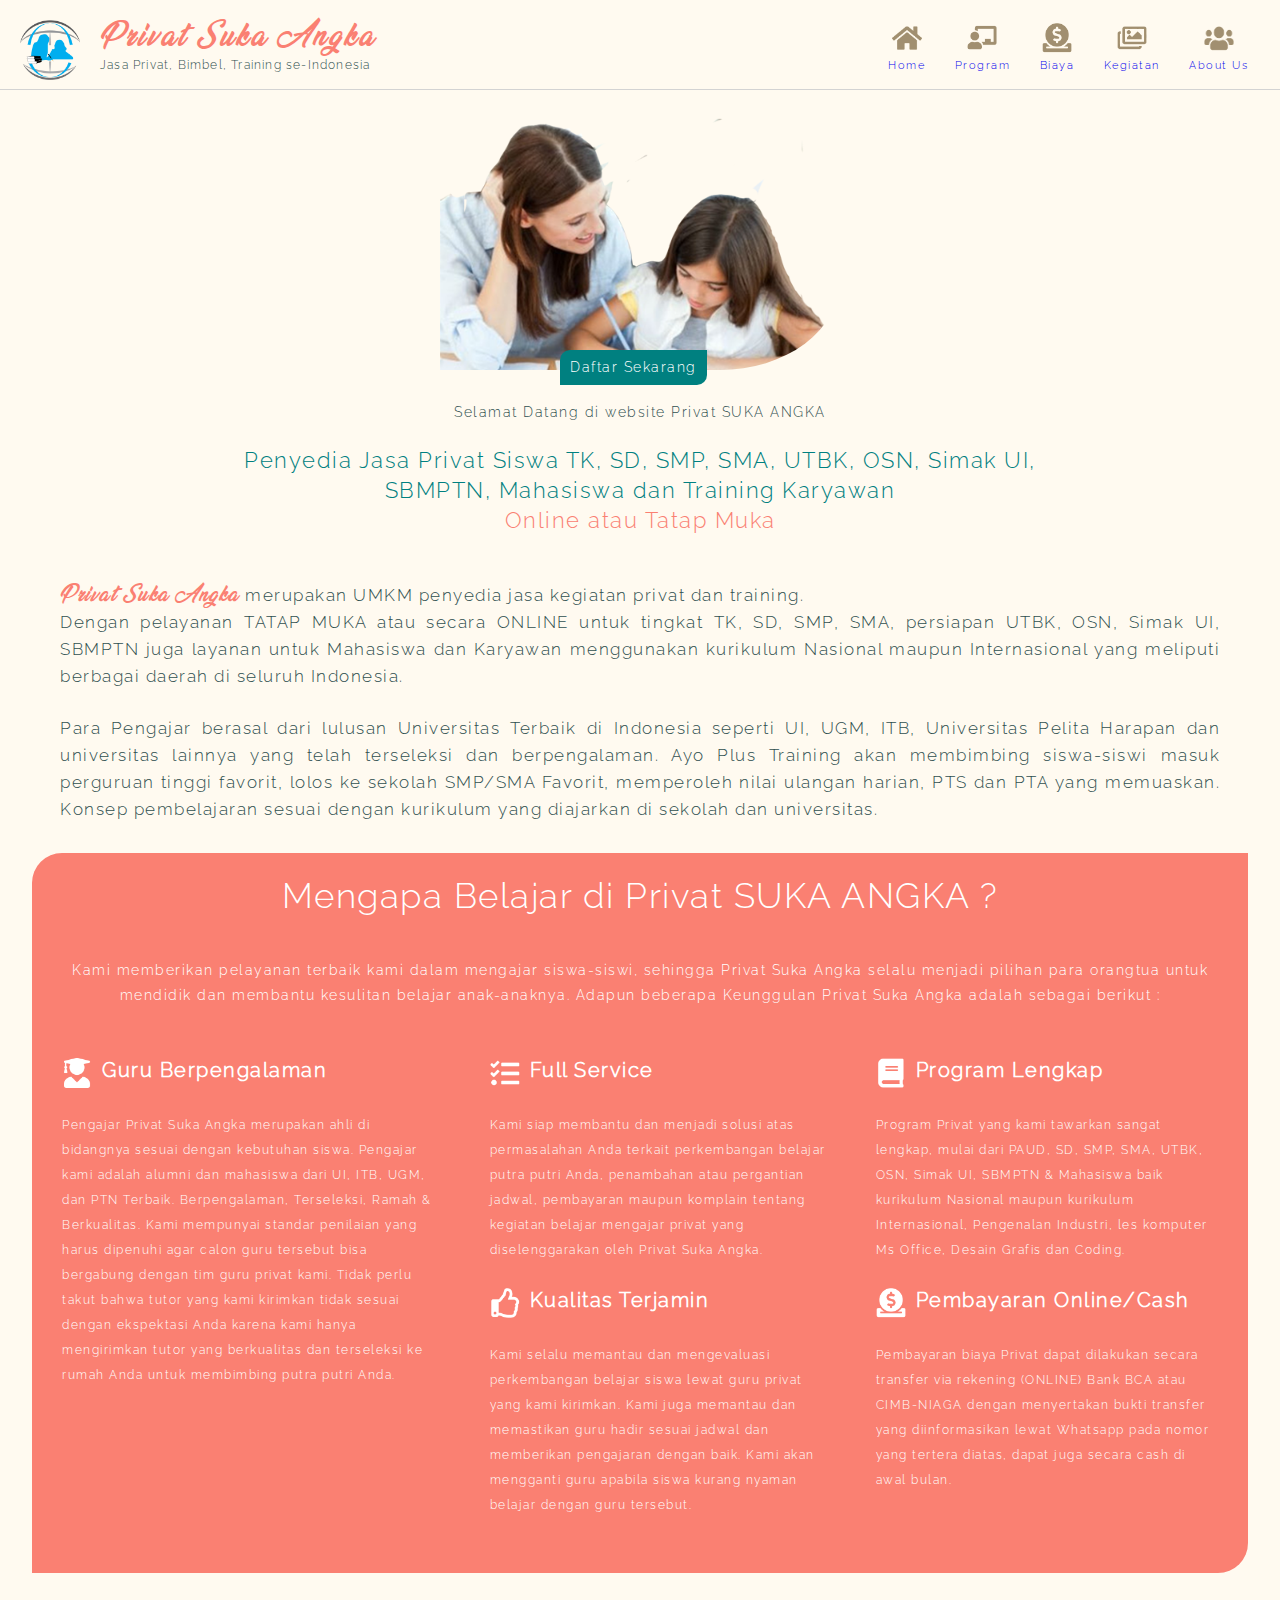
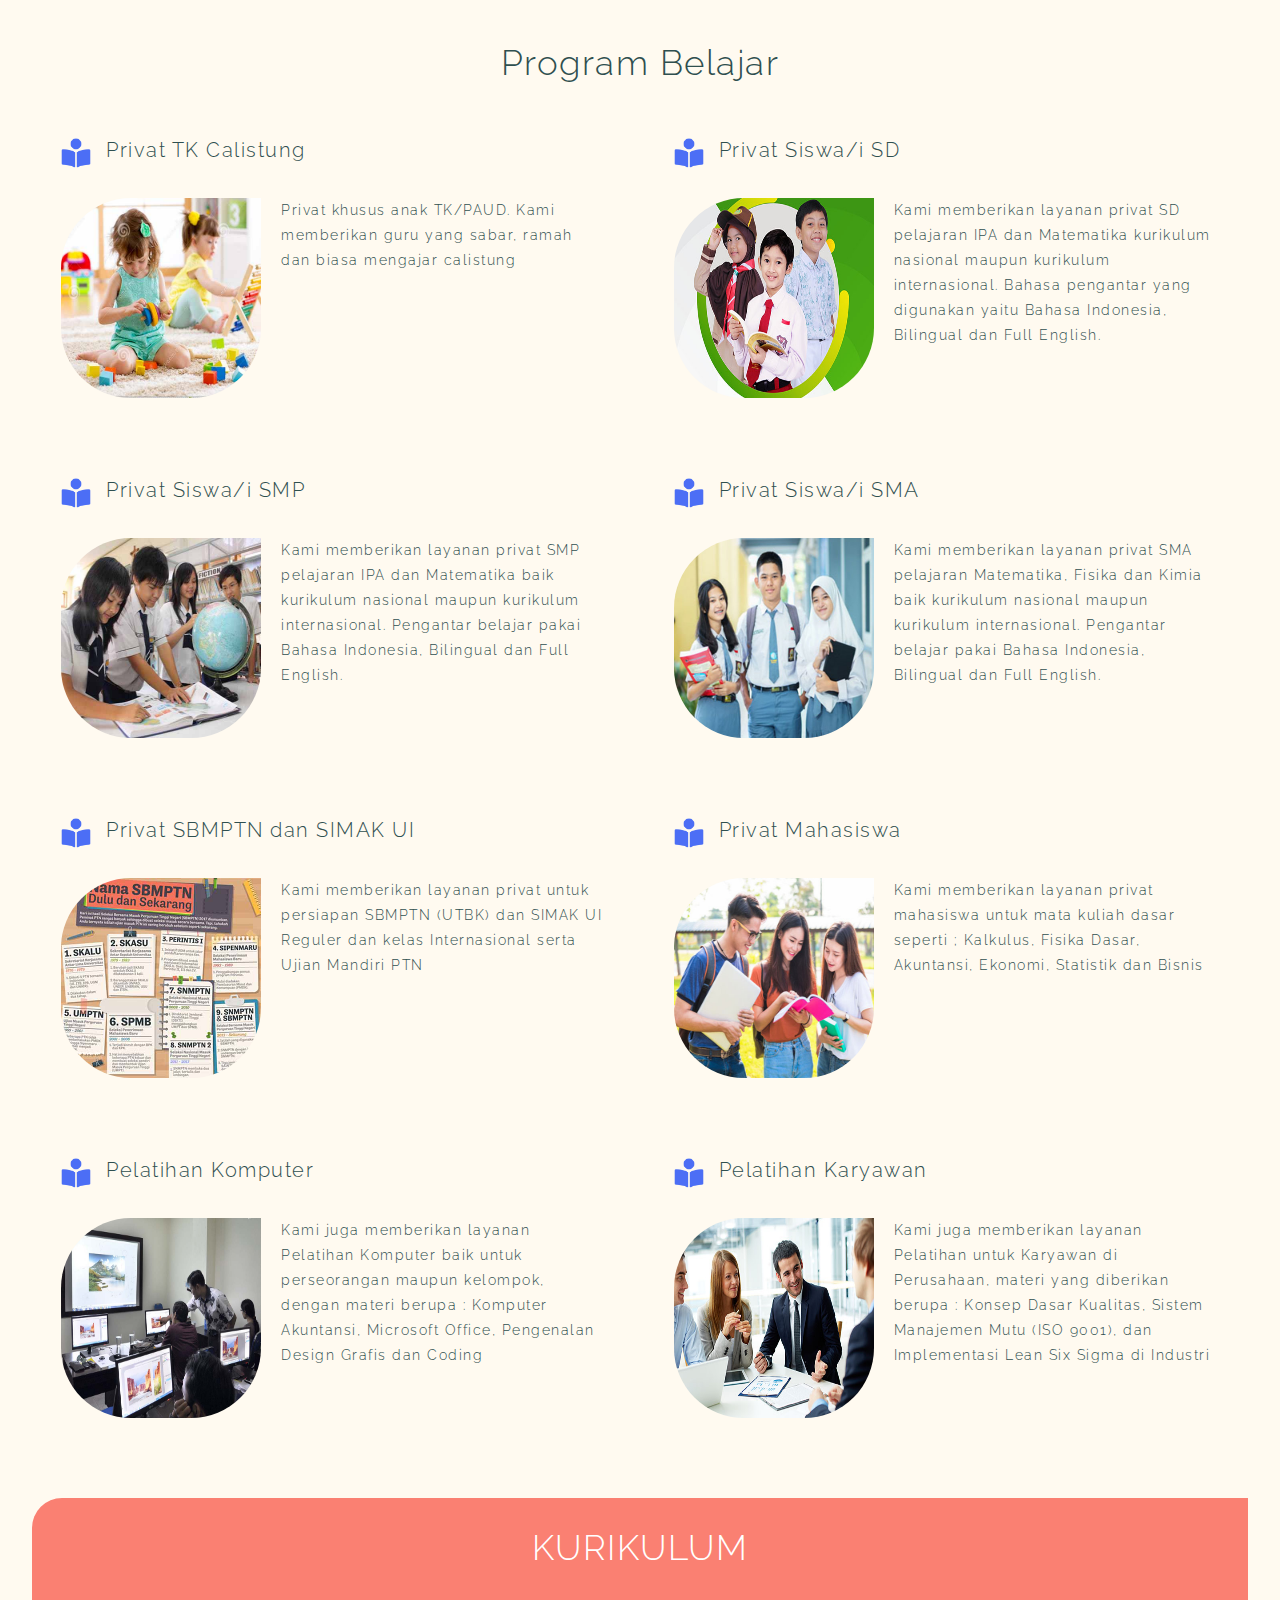
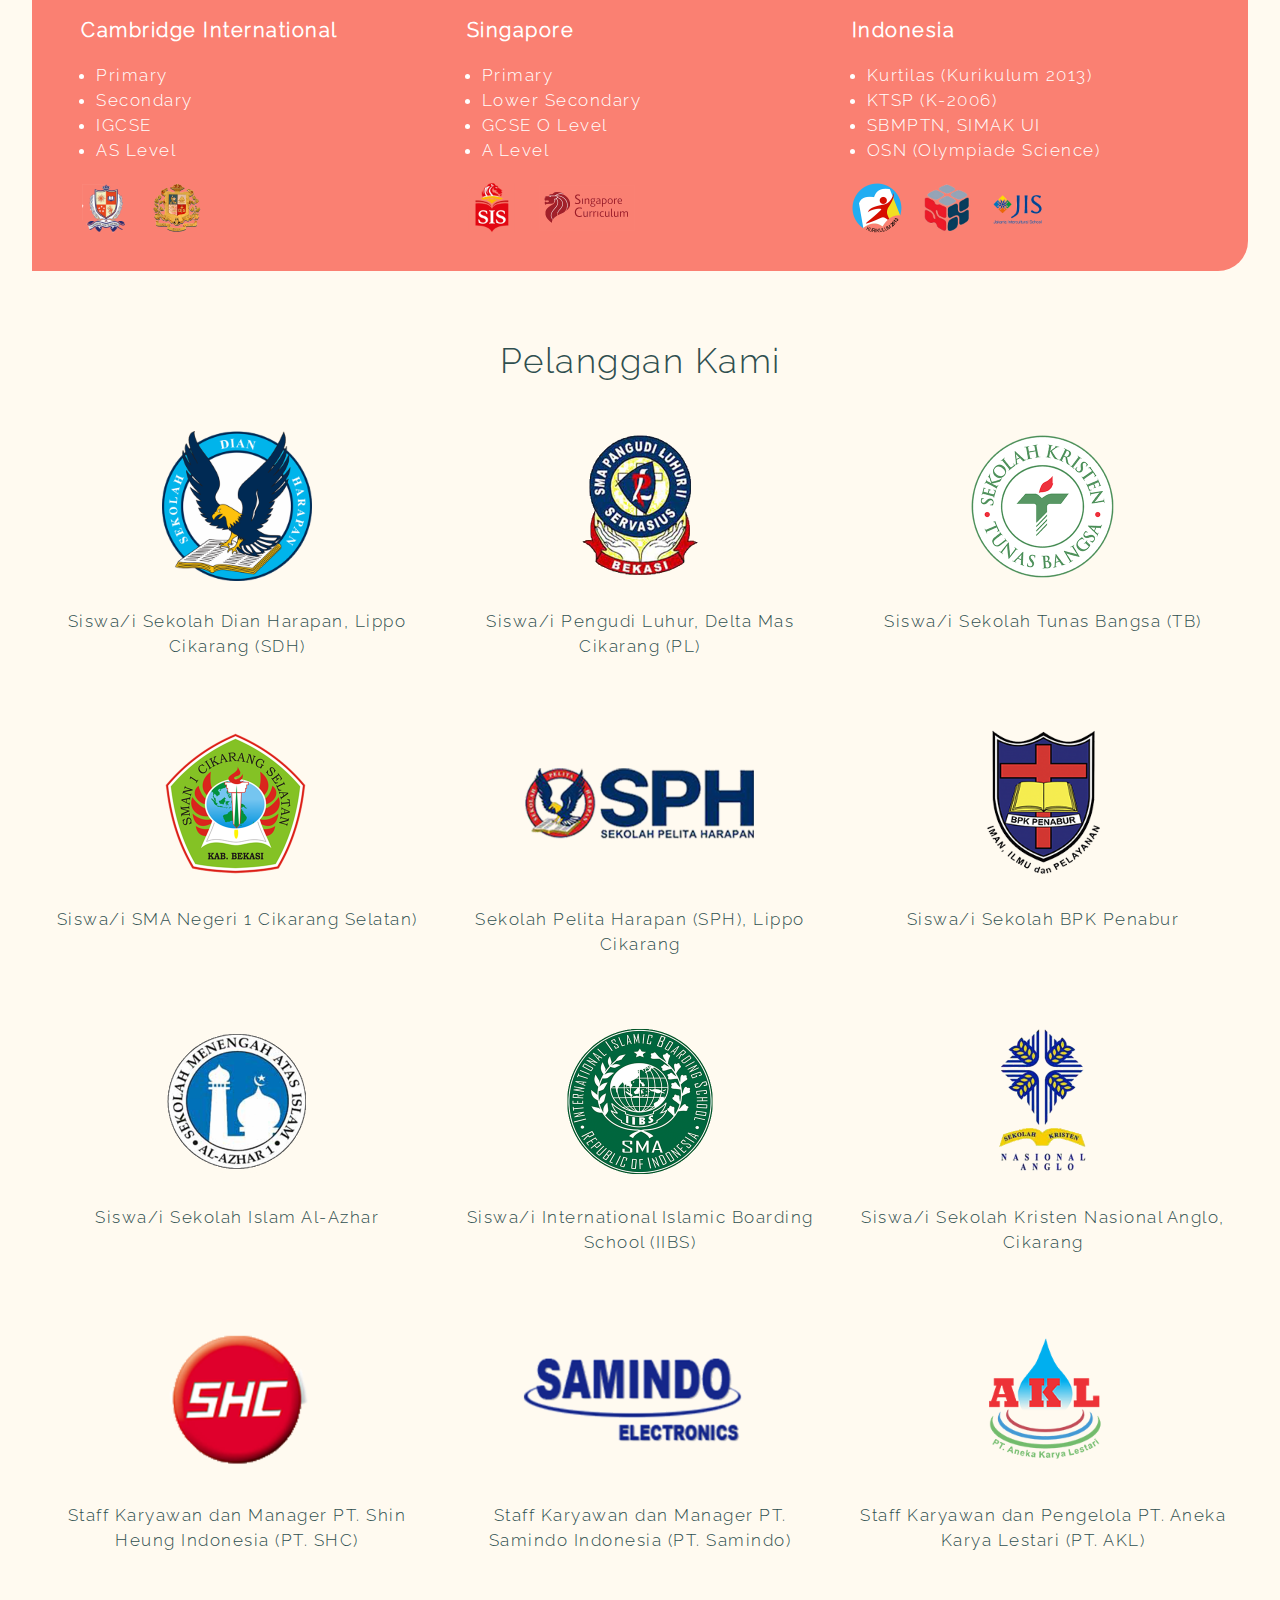
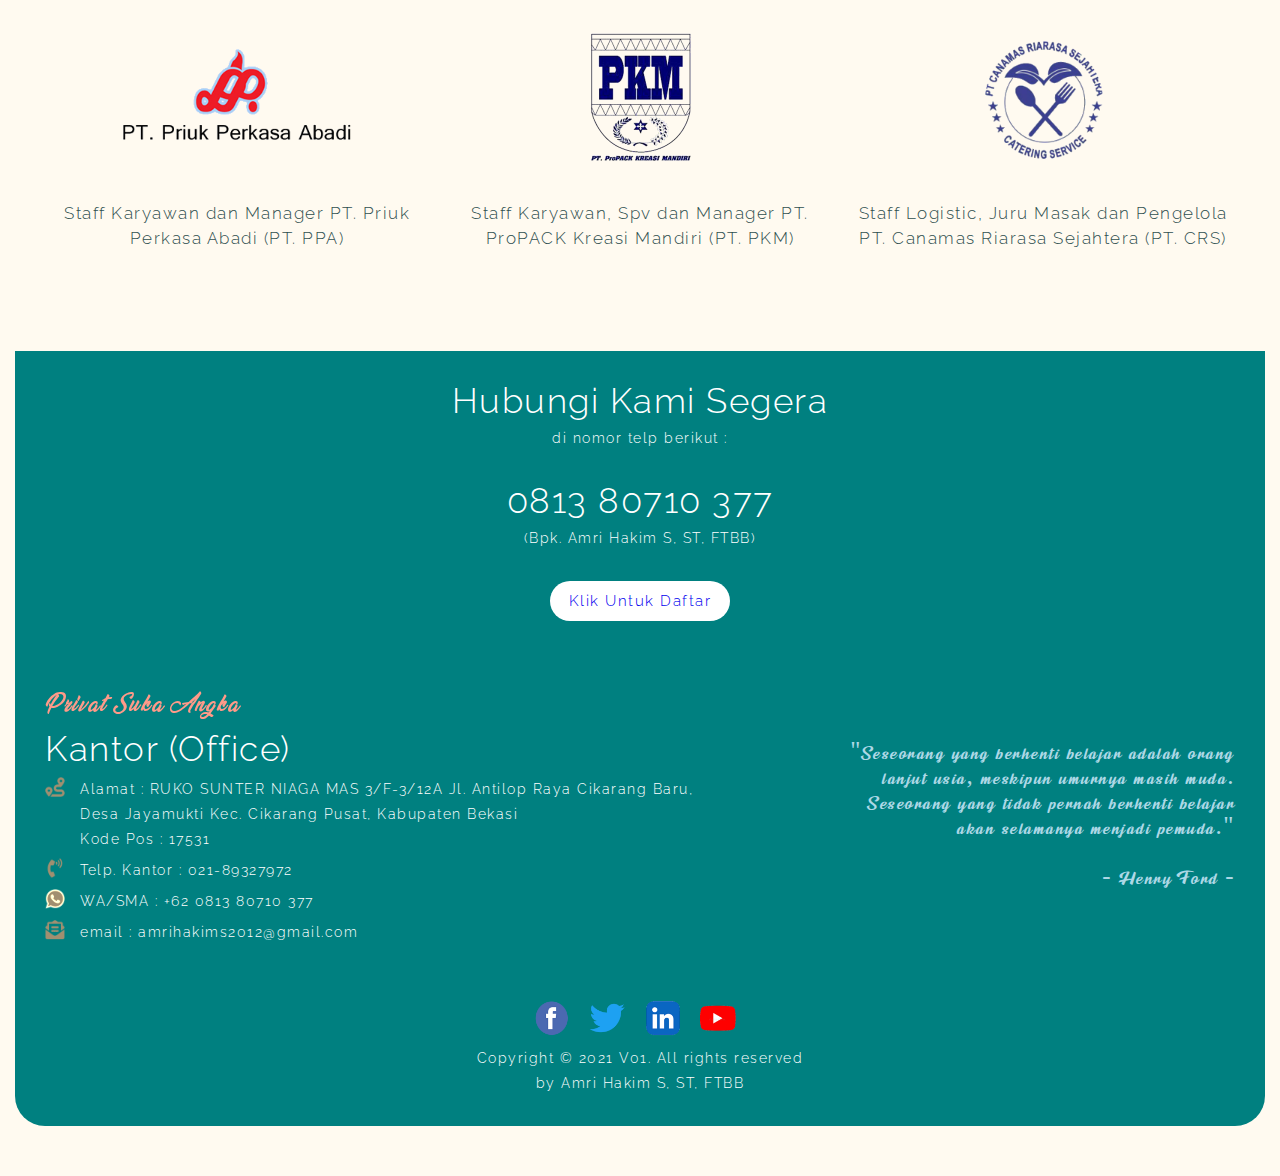
==== index.html @ 04f1df6a "Update index.html" ====
<!DOCTYPE html>
<html lang="en">
<head>
	<meta charset="UTF-8">
	<meta name="viewport" content="width=device-width, initial-scale=1.0">
	<meta name="google-site-verification" content="KSWC4Ywy7TvF3XFm-LLOdanHhPfppsFzjwyVIw7d7xw" />
	<title>Suka Angka Privat</title>
	<link rel="icon" href="logo/Bimbel.png">
	<link rel="stylesheet" href="coding/style.css">

	<script type="text/javascript">window.$crisp=[];window.CRISP_WEBSITE_ID="a09e3c06-e275-47dc-91d6-d4e45bf99bcd";(function(){d=document;s=d.createElement("script");s.src="https://client.crisp.chat/l.js";s.async=1;d.getElementsByTagName("head")[0].appendChild(s);})();
	</script>

</head>
<body>

<!-- ======================== -->
<!-- Header Page dari Website -->
	<div class="top">
		<div class="logonama">
			<a href="index.html">
			<div class="logo"></div></a>
			<div class="nama">
				<span>Privat Suka Angka</span>
				<p>Jasa Privat, Bimbel, Training se-Indonesia</p>
			</div>
		</div>
		<div class="navmenu">
			<ul>
				<li><a href="index.html"><img src="logo/Home.png" alt="">
				Home</a></li>
				<li><a href="#linkP"><img src="logo/Teacher.png" alt="">
				Program</a></li>
				<li><a href="coding/biaya.html"><img src="logo/Payment.png" alt="">
				Biaya</a></li>
				<li><a href="coding/kegiatan.html"><img src="logo/Gallery.png" alt="">
				Kegiatan</a></li>
				<li><a href="coding/about.html"><img src="logo/Users.png" alt="">
				About Us</a></li>
			</ul>
		</div>
		<div class="dropmenu">
			<a href="coding/biaya.html"><img src="logo/Bar.png"></a>
		</div>
	</div>


<!-- ============================== -->
<!-- Banner Iklan Utama -->

	<div class="isiutama">
		<div class="foster1">
			<div><a href="coding/biaya.html#linkF"> Daftar Sekarang</a></div>
		</div>
		<br>
		Selamat Datang di website Privat SUKA ANGKA
		<br> 
		<h3>Penyedia Jasa Privat Siswa TK, SD, SMP, SMA, UTBK, OSN, Simak UI, SBMPTN, Mahasiswa dan Training Karyawan <br><span>Online atau Tatap Muka</span></h3>
		<br>
		<p class="p-left"><span>Privat Suka Angka</span> merupakan UMKM penyedia jasa kegiatan privat dan training.</p><p>Dengan pelayanan TATAP MUKA atau secara ONLINE untuk tingkat TK, SD, SMP, SMA, persiapan UTBK, OSN, Simak UI, SBMPTN juga layanan untuk Mahasiswa dan Karyawan menggunakan kurikulum Nasional maupun Internasional yang meliputi berbagai daerah di seluruh Indonesia.</p>
		<br>
		
		<p>Para Pengajar berasal dari lulusan Universitas Terbaik di Indonesia seperti UI, UGM, ITB, Universitas Pelita Harapan dan universitas lainnya yang telah terseleksi dan berpengalaman. Ayo Plus Training akan membimbing siswa-siswi masuk perguruan tinggi favorit, lolos ke sekolah SMP/SMA Favorit, memperoleh nilai ulangan harian, PTS dan PTA yang memuaskan. Konsep pembelajaran sesuai dengan kurikulum yang diajarkan di sekolah dan universitas.</p>
	</div>


<!-- Keunggulan Privat Suka Angka -->

	<div class="keunggulan">
		<div class="intro">
			<h2>Mengapa Belajar di Privat SUKA ANGKA ?</h2>
			<br><br>
			<p>Kami memberikan pelayanan terbaik kami dalam mengajar siswa-siswi, sehingga Privat Suka Angka selalu menjadi pilihan para orangtua untuk mendidik dan membantu kesulitan belajar anak-anaknya. Adapun beberapa Keunggulan Privat Suka Angka adalah sebagai berikut : </p>
		</div> 
		<br><br>
		<div class="listUnggul">
			<div class="unggul1">
				<h3><img src="logo/Graduate.png" alt="">
				Guru Berpengalaman</h3>
				<br>
				<p> Pengajar Privat Suka Angka merupakan ahli di bidangnya sesuai dengan kebutuhan siswa. Pengajar kami adalah alumni dan mahasiswa dari UI, ITB, UGM, dan PTN Terbaik. Berpengalaman, Terseleksi, Ramah & Berkualitas. Kami mempunyai standar penilaian yang harus dipenuhi agar calon guru tersebut bisa bergabung dengan tim guru privat kami. Tidak perlu takut bahwa tutor yang kami kirimkan tidak sesuai dengan ekspektasi Anda karena kami hanya mengirimkan tutor yang berkualitas dan terseleksi ke rumah Anda untuk membimbing putra putri Anda.</p>
				<br>			
			</div>
			<div class="unggul2">
				<div class="unggul">
					<h3>
					<img src="logo/Tasks.png" alt="">Full Service</h3>
					<br>
					<p> Kami siap membantu dan menjadi solusi atas permasalahan Anda terkait perkembangan belajar putra putri Anda, penambahan atau pergantian jadwal, pembayaran maupun komplain tentang kegiatan belajar mengajar privat yang diselenggarakan oleh Privat Suka Angka.</p> 
					<br>
				</div>
				<div class="unggul">
					<h3>
						<img src="logo/Book.png" alt="">Program Lengkap</h3> 
					<br>
					<p> Program Privat yang kami tawarkan sangat lengkap, mulai dari PAUD, SD, SMP, SMA, UTBK, OSN, Simak UI, SBMPTN & Mahasiswa baik kurikulum Nasional maupun kurikulum Internasional, Pengenalan Industri, les komputer Ms Office, Desain Grafis dan Coding. </p><br>
				</div>
				<div class="unggul">
					<h3><img src="logo/ThumbUp.png" alt="">
					Kualitas Terjamin</h3>
					<br>
					<p> Kami selalu memantau dan mengevaluasi perkembangan belajar siswa lewat guru privat yang kami kirimkan. Kami juga memantau dan memastikan guru hadir sesuai jadwal dan memberikan pengajaran dengan baik. Kami akan mengganti guru apabila siswa kurang nyaman belajar dengan guru tersebut. </p><br>
				</div>
				<div class="unggul">
					<h3><img src="logo/Payment.png" alt="">
					Pembayaran Online/Cash</h3>
					 <br>
					<p> Pembayaran biaya Privat dapat dilakukan secara transfer via rekening (ONLINE) Bank BCA atau CIMB-NIAGA dengan menyertakan bukti transfer yang diinformasikan lewat Whatsapp pada nomor yang tertera diatas, dapat juga secara cash di awal bulan.</p>
				</div>		
			</div>
		</div>
	</div>

<!-- Program Belajar yang disediakan -->
	<div class="ProgramBelajar">
		<div class="acuanlinkP" id="linkP">
			
		</div>
		<h1>Program Belajar</h1>
		<br>
		<div class="ListProgram">
			<div>
				<h2><img class="logopro" src="logo/Reader.png" alt="">
				Privat TK Calistung</h2>
				<img class="fotopro" src="picture/PAUD.jpg" alt="">
				<p>Privat khusus anak TK/PAUD. Kami memberikan guru yang sabar, ramah dan biasa mengajar calistung</p>
			</div>
			<div>
				<h2><img class="logopro" src="logo/Reader.png" alt="">
				Privat Siswa/i SD</h2>
				<img class="fotopro" src="picture/SD.jpg" alt="">
				<p>Kami memberikan layanan privat SD pelajaran IPA dan Matematika kurikulum nasional maupun kurikulum internasional. Bahasa pengantar yang digunakan yaitu Bahasa Indonesia, Bilingual dan Full English.</p>			
			</div>
			<div>
				<h2><img class="logopro" src="logo/Reader.png" alt="">
				Privat Siswa/i SMP</h2>
				<img class="fotopro" src="picture/SMP.jpg" alt="">
				<p>Kami memberikan layanan privat SMP pelajaran IPA dan Matematika baik kurikulum nasional maupun kurikulum internasional. Pengantar belajar pakai Bahasa Indonesia, Bilingual dan Full English.</p>
			</div>
			<div>
				<h2><img class="logopro" src="logo/Reader.png" alt="">
				Privat Siswa/i SMA</h2>
				<img class="fotopro" src="picture/SMA.jpg" alt="">
				<p>Kami memberikan layanan privat SMA pelajaran Matematika, Fisika dan Kimia baik kurikulum nasional maupun kurikulum internasional. Pengantar belajar pakai Bahasa Indonesia, Bilingual dan Full English.</p>
			</div>
			<div>
				<h2><img class="logopro" src="logo/Reader.png" alt="">
				Privat SBMPTN dan SIMAK UI</h2>
				<img class="fotopro" src="picture/SBMPTN.jpg" alt="">
				<p>Kami memberikan layanan privat untuk persiapan SBMPTN (UTBK) dan SIMAK UI Reguler dan kelas Internasional serta Ujian Mandiri PTN</p>
			</div>
			<div>
				<h2><img class="logopro" src="logo/Reader.png" alt="">
				Privat Mahasiswa</h2>
				<img class="fotopro" src="picture/Mahasiswa.jpg" alt="">	
				<p>Kami memberikan layanan privat mahasiswa untuk mata kuliah dasar seperti ; Kalkulus, Fisika Dasar, Akuntansi, Ekonomi, Statistik dan Bisnis</p>
			</div>
			<div>
				<h2><img class="logopro" src="logo/Reader.png" alt="">
				Pelatihan Komputer</h2>
				<img class="fotopro" src="picture/Komputer.jpg" alt="">	
				<p>Kami juga memberikan layanan Pelatihan Komputer baik untuk perseorangan maupun kelompok, dengan materi berupa : Komputer Akuntansi, Microsoft Office, Pengenalan Design Grafis dan Coding</p>
			</div>
			<div>
				<h2><img class="logopro" src="logo/Reader.png" alt="">
				Pelatihan Karyawan</h2>
				<img class="fotopro" src="picture/Karyawan.jpg" alt="">	
				<p>Kami juga memberikan layanan Pelatihan untuk Karyawan di Perusahaan, materi yang diberikan berupa : Konsep Dasar Kualitas, Sistem Manajemen Mutu (ISO 9001), dan Implementasi Lean Six Sigma di Industri</p>
			</div>						
		</div>
	</div>

<!-- Kurikulum yang dipakai -->

	<div class="Kurikulum">
		<h2>KURIKULUM</h2>
		<div class="listKurikulum">
			<div>
				<p>Cambridge International</p>
				<ul>
					<li>Primary</li>
					<li>Secondary</li>
					<li>IGCSE</li>
					<li>AS Level</li>
				</ul>
				<img src="logo/British.png">
				<img src="logo/Cambridge.png">
			</div>
			<div>
				<p>Singapore</p>
				<ul>
					<li>Primary</li>
					<li>Lower Secondary</li>
					<li>GCSE O Level</li>
					<li>A Level</li>
				</ul>
				<img src="logo/Singapore.png">
				<img class="CurrRect" src="logo/SingCurr.png">	
			</div>
			<div>
				<p>Indonesia</p>
				<ul>
					<li>Kurtilas (Kurikulum 2013)</li>
					<li>KTSP (K-2006)</li>
					<li>SBMPTN, SIMAK UI</li>
					<li>OSN (Olympiade Science)</li>
				</ul>
				<img src="logo/K2013.png">
				<img src="logo/OSN.png">
				<img src="logo/JIS.png">				
			</div>
		</div>			
	</div>

<!-- Daftar Pelanggan -->
	<div class="Pelanggan">
		<h1>Pelanggan Kami</h1>
		<br><br>
		<div class="ListPelanggan">
			<div>
				<img src="logo/SDH.png">
				<p>Siswa/i Sekolah Dian Harapan, Lippo Cikarang (SDH)</p>
			</div>
			<div>
				<img src="logo/PL.png">
				<p>Siswa/i Pengudi Luhur, Delta Mas Cikarang (PL)</p>
			</div>	
			<div>
				<img src="logo/TB.png">
				<p>Siswa/i Sekolah Tunas Bangsa (TB)</p>
			</div>	
			<div>
				<img src="logo/SMAN1CikSel.png">
				<p>Siswa/i SMA Negeri 1 Cikarang Selatan)</p>
			</div>	
			<div>
				<img class="sph" src="logo/SPH.png">
				<p>Sekolah Pelita Harapan (SPH), Lippo Cikarang</p>
			</div>	
			<div>
				<img src="logo/Penabur.png">
				<p>Siswa/i Sekolah BPK Penabur</p>
			</div>	
			<div>
				<img src="logo/al-azhar.png">
				<p>Siswa/i Sekolah Islam Al-Azhar</p>
			</div>
			<div>
				<img src="logo/IIBS.png">
				<p>Siswa/i International Islamic Boarding School (IIBS)</p>
			</div>
			<div>
				<img src="logo/Anglo.png">
				<p>Siswa/i Sekolah Kristen Nasional Anglo, Cikarang</p>
			</div>	
			<div>
				<img src="logo/PT-SHC.png">
				<p>Staff Karyawan dan Manager PT. Shin Heung Indonesia (PT. SHC)</p>
			</div>	
			<div>
				<img class="sph" src="logo/PT-Samindo.png">
				<p>Staff Karyawan dan Manager PT. Samindo Indonesia (PT. Samindo)</p>
			</div>
			<div>
				<img src="logo/PT-AKL.png">
				<p>Staff Karyawan dan Pengelola PT. Aneka Karya Lestari (PT. AKL)</p>
			</div>
			<div>
				<img class="sph" src="logo/PT-PPA.png">
				<p>Staff Karyawan dan Manager PT. Priuk Perkasa Abadi (PT. PPA)</p>
			</div>
			<div>
				<img src="logo/PT-PKM.png">
				<p>Staff Karyawan, Spv dan Manager PT. ProPACK Kreasi Mandiri (PT. PKM)</p>
			</div>	
			<div>
				<img src="logo/Riarasa.png">
				<p>Staff Logistic, Juru Masak dan Pengelola PT. Canamas Riarasa Sejahtera (PT. CRS)</p>
			</div>					
		</div>
	</div>

<!-- Komunikasi Online lewat WA -->
	<div class="WAOnline">
		<a href="https://wa.me/6281380710377" target="_blank"><p>Info Lanjut ? Klik</p><img src="logo/WA.png"></a>
	</div>

<!-- Footer -->
	<div class="Ajakan">
		<h1>Hubungi Kami Segera</h1>
		<p>di nomor telp berikut :</p>
		<h1>0813 80710 377</h1>
		<p>(Bpk. Amri Hakim S, ST, FTBB)</p>
		<div class="klik"><a href="coding/biaya.html#linkF">Klik Untuk Daftar</a></div>
		<div class="Address">
			<div class="office">
				<span>Privat Suka Angka</span>
				<h1>Kantor (Office)</h1>
				<p><img src="logo/Map.png">Alamat  : RUKO SUNTER NIAGA MAS 3/F-3/12A Jl. Antilop Raya Cikarang Baru, <br> 
					Desa Jayamukti Kec. Cikarang Pusat, Kabupaten Bekasi<br> Kode Pos : 17531</p>
				<p><img src="logo/Phone.png">Telp. Kantor : 021-89327972</p>
				<p><img src="logo/WAblue.png">WA/SMA  : +62 0813 80710 377</p>
				<p><img src="logo/Email.png">email   : amrihakims2012@gmail.com</p>
			</div>
			<div class="sosmed">
				<br><br>
				<p>"Seseorang yang berhenti belajar adalah orang lanjut usia, meskipun umurnya masih muda. <br> Seseorang yang tidak pernah berhenti belajar akan selamanya menjadi pemuda." <br><br> - Henry Ford -</p>
			</div>
		</div>
		<br><br>
		<img class="link" src="logo/facebook.png">
		<img class="link" src="logo/twitter.png">
		<img class="link" src="logo/linkedin.png">
		<img class="link" src="logo/youtube.png">
		<p>Copyright &copy; 2021 V01. All rights reserved</p>
		<p>by Amri Hakim S, ST, FTBB</p>
	</div>
</body>
</html>
---- coding/style.css ----
/* Reference of Setting */
/* http://meyerweb.com/eric/tools/css/reset/ 
   v2.0 | 20110126
   License: none (public domain)
*/

html, body, div, span, applet, object, iframe,
h1, h2, h3, h4, h5, h6, p, blockquote, pre,
a, abbr, acronym, address, big, cite, code,
del, dfn, em, img, ins, kbd, q, s, samp,
small, strike, strong, sub, sup, tt, var,
b, u, i, center,
dl, dt, dd, ol, ul, li,
fieldset, form, label, legend, caption, tbody, tfoot, thead,
article, aside, canvas, details, embed, 
figure, figcaption, footer, header, hgroup, 
menu, nav, output, ruby, section, summary,
time, mark, audio, video {
	margin: 0;
	padding: 0;
	border: 0;
	font-size: 100%;
	font: inherit;
	vertical-align: baseline;
}

/* HTML5 display-role reset for older browsers */
article, aside, details, figcaption, figure, 
footer, header, hgroup, menu, nav, section {
	display: block;
}
body {
	line-height: 1;
}

blockquote, q {
	quotes: none;
}
blockquote:before, blockquote:after,
q:before, q:after {
	content: '';
	content: none;
}

/*==================================*/


/* Syle CSS by AMRI HAKIM S, Copyright 2021 */
/* Dedicated for Training Public Website */

/* Common text at All Body :

h1 until h6 are BOLD text (Default)
===========================
h1 : Judul Cover (32px)
h2 : Judul Content (24px)
h3 : highlight (catch attention) (19px)
h4 : text content (16px) -- standard size <====
h5 : support text content (13px)
h6 : hidden text (10.7px)

p  : normal content (size : 16px)  */
/*=================================*/

h1 {
	text-align: center;
	font-size:35px;
	line-height: 40px;
}

/*Jenis Font yang dipakai*/

@font-face {
  font-family: Raleway;
  src: url(../font/Raleway-Light.ttf);
}

@font-face {
  font-family: Vegan;
  src: url(../font/Vegan.ttf);
}

@font-face {
  font-family: BB;
  src: url(../font/Blackberry.ttf);
}


@font-face {
  font-family: Lemon;
  src: url(../font/LemonJelly.ttf);
}


/* Setting komposisi Umum */
/*============================*/

body {
	background-color:#FFFAF0;
	color:#2F4F4F;
	font-family: 'Raleway', sans-serif;
	font-size: 14px;
	box-sizing: border-box;
	text-align:left;
	line-height:25px;
	letter-spacing:1.5px;
}

/* Setting Header (Logo, NavBar) */
/*============================*/

.top {
	position:fixed;
	z-index: 999;
	top:0;
	width: 100%;
	height: 90px;
	padding:20px 20px;
	background-color: #FFFAF0;
	border-bottom: 0.7px solid lightgrey;
	box-sizing: border-box;
}

.logonama {
	height:60px;
	float:left;
	display: flex;
	align-items: center;
}

.logo {
	width: 60px;
	height:60px;
	margin-right: 20px;
	background-image: url(../logo/Bimbel.png);
	background-size: cover;
	animation: animelogo 0.7s ease;
}

@keyframes animelogo {
	0% { width:10px; height:10px;}
	100% {width:60px; height:60px;}
}

.nama span {
	font-size:25px;
	color:#FA8072;
	letter-spacing:3px;
	font-family: 'Vegan', serif;
}

.nama p {
	font-size:12px;
	letter-spacing:1.2px;
}

.top ul li {
	display:inline-block;
	padding:3px 12px;
}

.top ul li img {
	width:30px;
	height:30px;
	margin:0px auto;
	display:block;
	filter:sepia(100%);
}

a {			
    text-decoration: none;
	transition:0.3s;
}

.navmenu {
	float:right;
}

.navmenu li {
	font-size: 11px;
	color:#FA8072;
}

.navmenu li:hover {
	color:green;
	text-shadow: 0 3px 3px white;
	transform: scale(1.1);
	transition:0.3s;
}

/* Setting Dropdown Menu */
.dropmenu {
	filter:sepia(100%);
	float:right;
	margin-top: 10px;
	display:none;	
}

.dropmenu img {
	width:30px;
	height:30px;
}

/* Setting Banner Iklan Utama */
/* ========================== */

.isiutama {
	width:95%;
	margin:0 auto;
	text-align: center;
	box-sizing:border-box;
}

.foster1 {
	width:400px;
	height:300px;
	background-image: url(../picture/foster.png);
	background-size:cover;
	margin:70px auto 5px;
	border-radius:30% 0;
	position:relative;
}

.foster1 div {
	padding:5px 10px;
	border-radius:10px 0;
	position:absolute;
	bottom: -15px;
	left:120px;
	background-color: #008080;
	color:white;
}

.foster1 a {
	color:white;
}

.foster1 div:hover {
	color:#008080;
	transform: scale(1.2);
	transition:0.3s;
}

.isiutama h3 {
	font-size: 22px;
	margin:20px 15%;
	color:#008080;
	line-height:30px;
}

.isiutama span {
	color:#FA8072;
}

.isiutama p {
	font-size: 17px;
	margin:0 18px;
	padding:0 10px;
	box-sizing: border-box;
	text-align:justify;
	line-height:27px;
}

.isiutama p span {
	font-family: 'Vegan', serif;
}

.isiutama .p-left {
	text-align:left;
}

/* Setting Keunggulan Privat ini */
/* ============================ */

.keunggulan {
	background-color: #FA8072;
	padding:30px 30px;
	border-radius:30px 0;
	color:#fff;
	margin:30px auto;
	box-sizing: border-box;
	width:95%;
}

.intro h2, .intro p {
	text-align: center;
}

.keunggulan h2 {
	font-size: 35px;
}

.listUnggul {
	display:flex;
	justify-content:space-between;
	box-sizing: border-box;
}

.listUnggul h3 {
	font-size:20px;
	font-weight: bold;
	display: flex;
}

.listUnggul h3 img {
	width:30px;
	height:30px;
	margin-right: 10px;
	filter: brightness(500%);
}

.listUnggul p {
	font-size: 12px;
	}

.unggul1 {
	width:32%;
}

.unggul2 {
	width:63%;
	display:flex;
	flex-wrap: wrap;
	justify-content:space-between;
}

.unggul {
	width:47%;
	box-sizing: border-box;
}


/*Style untuk Program Belajar*/
/* ============================ */

.ProgramBelajar {
	margin:70px 20px 20px;
}

.acuanlinkP {
	position:relative;
	top:-95px;
}

.ListProgram {
	display:flex;
	width:95%;
	margin:0 auto;
	flex-wrap: wrap;
	justify-content:space-between;
}

.ListProgram div {
	width: 48%;
	padding:0 10px;
	margin:0 0 40px;
	box-sizing: border-box;
}

.ListProgram h2 {
	margin:30px 0;
	font-size:20px;
	display: flex;
}

.ListProgram h2 .logopro {
	display: inline-block;
	margin-right: 15px;
	width:30px;
	height:30px;
	background-image: url(../logo/Reader.png);
}

.ListProgram .fotopro {
	width:200px;
	height:200px;
	float:left;
	margin:0 20px 10px 0;
	border-radius: 35% 0 35% 35%;
}

/* Style untuk Kurikulum */
/* ============================ */


.Kurikulum {
	background-color: #FA8072;
	padding:30px 30px;
	border-radius:30px 0;
	color:#fff;
	margin:30px auto;
	box-sizing: border-box;
	width:95%;
}

.Kurikulum h2 {
	font-size: 35px;
	text-align: center;
	line-height: 40px;
	margin-bottom: 50px;
}

.Kurikulum p {
	font-size: 20px;
	font-weight:bold;
	text-align: left;
	margin-bottom: 20px;
}

.Kurikulum ul li {
	font-size: 17px;
	text-align: left;
	margin-left: 15px;
}

.listKurikulum {
	display:flex;
	justify-content:space-around;
	box-sizing: border-box;
}

.listKurikulum div {
	box-sizing: border-box;
	width:30%;
}

.listKurikulum img {
	width:50px;
	height:50px;
	margin: 20px 15px 0 0;
}


.listKurikulum .CurrRect {
	width:100px;
}

/* Style untuk Pelanggan Kami */
/* ========================== */

.Pelanggan {
	margin:70px 20px 20px;
}

.ListPelanggan {
	display:flex;
	flex-wrap: wrap;
	justify-content:space-evenly;
}

.Pelanggan p {
	margin:20px 0;
	font-size:17px;
}

.ListPelanggan div {
	width:30%;
	text-align: center;
	margin-bottom: 50px;
}

.Pelanggan img {
	width:150px;
	height:150px;
	padding:10px auto;
}

.Pelanggan .sph {
	width:300px;
}

/* Komunikasi Online lewat WA */
.WAOnline {
	position:fixed;
	z-index:900;
	bottom:10px;
	right:30px;
	border-radius: 30px;
	background-color: #008080;
	padding:10px 20px;
	box-sizing: border-box;
	box-shadow: 0 5px 3px white;
	display:none;
}

.WAOnline a {
	color:white;
	display:flex;
	flex-wrap: wrap;
}

.WAOnline a:hover {
	color:yellow;
}

.WAOnline img
	{
		height:25px;
		width:25px;
		margin-left: 20px;
	}


/* Style untuk Footer (Ajakan) */
.Ajakan {
	margin:30px 15px 50px;
	background-color: #008080;
	color:white;
	text-align: center;
	border-radius: 0 0 30px 30px;
	padding:0 30px 30px;
}

.Ajakan h1 {
	margin-bottom: 0px;
	padding:30px 0 5px 0;
}

.Ajakan .klik {
	margin:30px auto 50px;
	width:180px;
	height:40px;
	line-height: 40px;
	font-size:15px;
	background-color:white;
	color:#008080;
	border-radius: 30px;
}


.Ajakan .klik:hover {
	color:yellow;
	transform: scale(1.2);
	transition:0.3s;
}

.Address {
	display:flex;
	flex-wrap: wrap;
	justify-content:space-between;
}

.office {
	text-align: left;
	width:60%;
}

.office h1 {
	text-align: left;
}

.office span {
	font-size:18px;
	color:#FA8072;
	position:relative;
	top:20px;
	letter-spacing:2px;
	font-family: 'Vegan', serif;
	filter:brightness(120%);
}

.office p {
	display: flex;
	padding:3px 0;
}

.office p img {
	width:20px;
	height:20px;
	margin-right: 15px;
	filter: sepia(100%);
}

.sosmed {
	width: 34%;
	text-align: right;
	padding-top: 20px;
	font-size: 25px;
	color:lightblue;
	font-family: 'Lemon', serif;
}

.Ajakan .link {
	width:40px;
	height:40px;
	margin-right: 10px;
}

/*======================================*/
/*CSS untuk Responsive Website 
 ukuran Tablet*/

@media screen and (max-width:1000px) {
	.top ul {
		display:none;
	}

	.dropmenu {
		display:block;
	}

	.isiutama h3 {
		font-size: 20px;
	}
	.isiutama {
		width:100%;
	}
	.foster1 {
		width:300px;
		height:250px;
	}

	.keunggulan h2 {
		font-size: 27px;
		line-height:35px;
	}

	.listUnggul {
		display:block;
		box-sizing: border-box;
		text-align: justify;
	}

	.unggul1, .unggul2 {
		width:100%;
	}

	.ListProgram .fotopro {
		float:none;
	}

	.ListPelanggan div {
		width:47%;
	}

}

/* =================================== */
/* CSS untuk Responsive Website 
   ukuran Mobile Phone */

@media screen and (max-width:650px) {
	.nama span {
		font-size:17px;
		letter-spacing:1.5px;
	}

	.nama p {
		font-size:9px;
		letter-spacing:0.5px;
	}

	.unggul2 {
		display:block;
	}

	.unggul {
		width:100%;
		margin: 20px 0;
	}

	.ListProgram {
		display:block;
	}

	.ListProgram div {
		width: 100%;
		margin:0 auto 40px;
	}

	.ListProgram .fotopro {
		display:block;
		margin:10px auto;
	}

	.ListPelanggan {
		display:block;
	}

	.ListPelanggan div {
		width:100%;
	}

	.Kurikulum {
		padding:30px 10px;
	}

	.listKurikulum {
		display:block;
		box-sizing: border-box;
	}

	.listKurikulum div {
		box-sizing: border-box;
		width:100%;
		margin:20px 0;
		padding-left: 30px;
	}

	.Address {
		display:block;
	}

	.office, .sosmed {
		width:100%;
	}
}

/* ==================================== */
/* end of code */
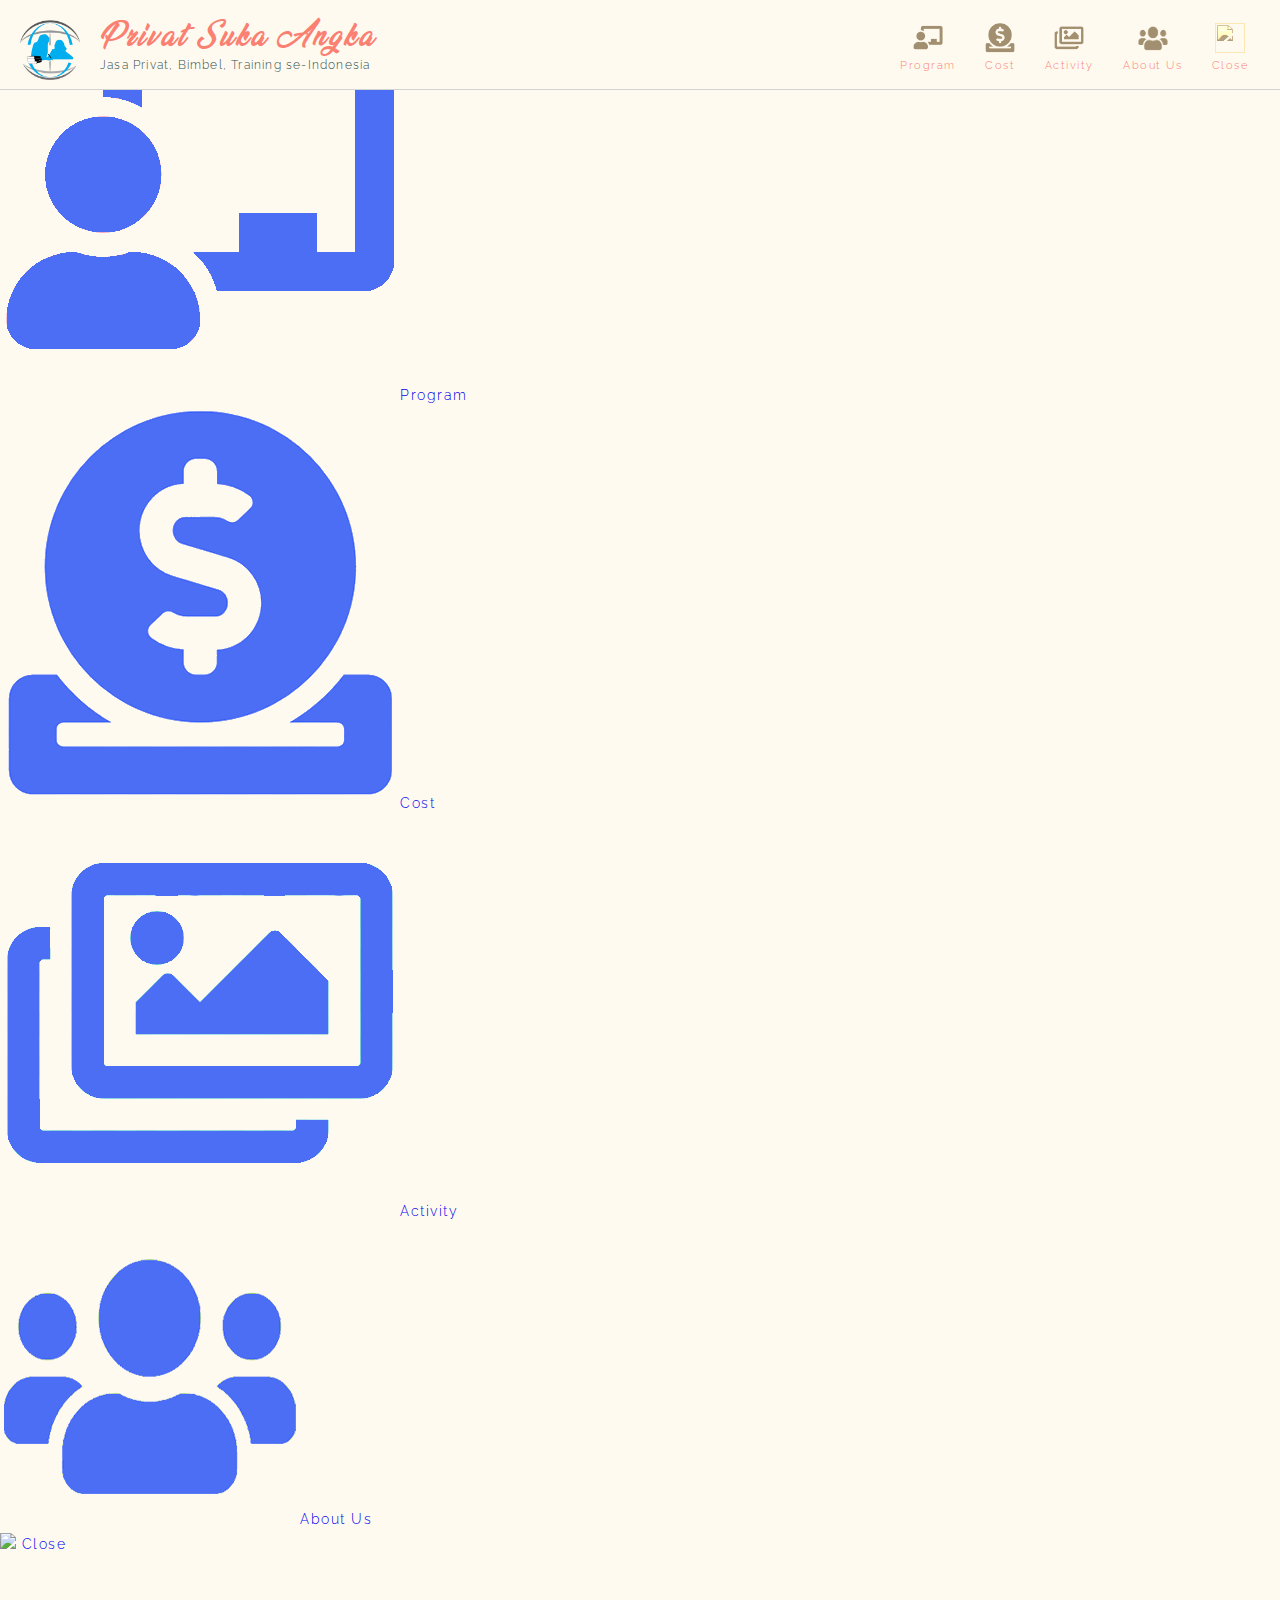
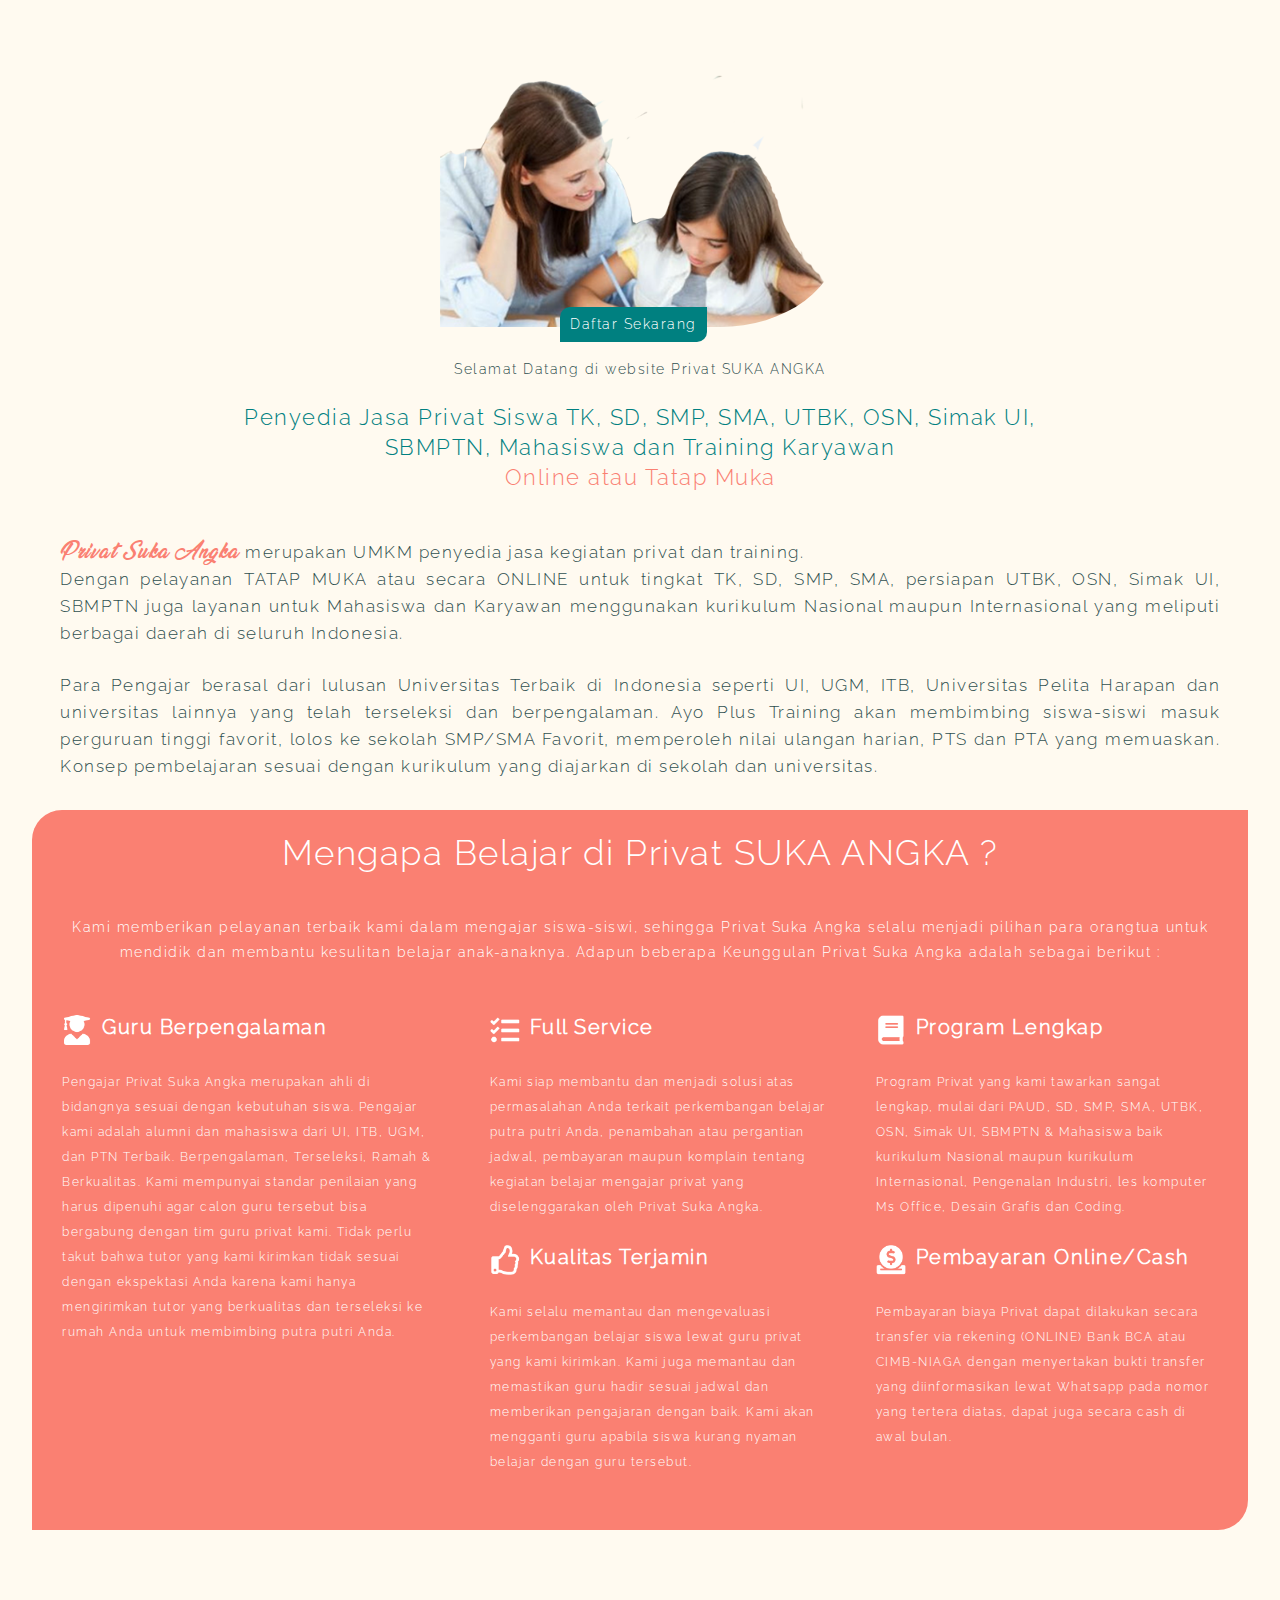
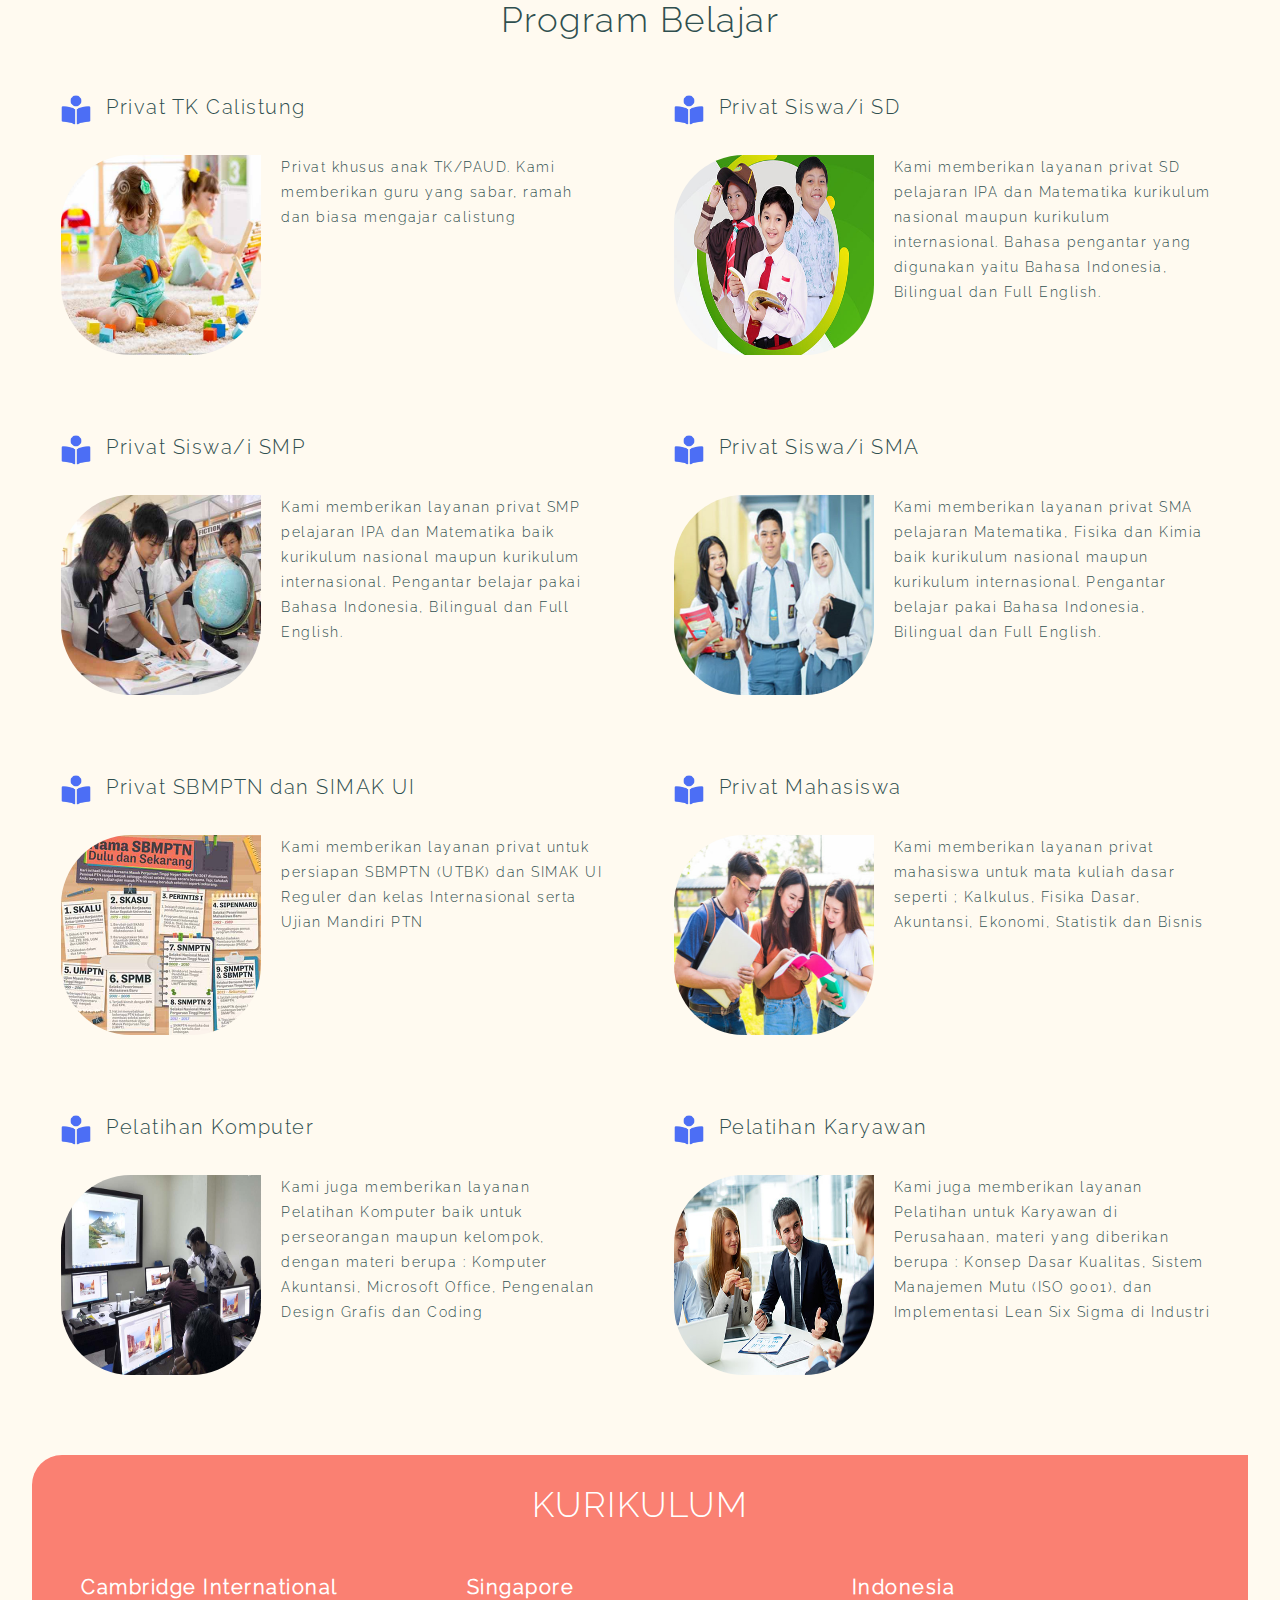
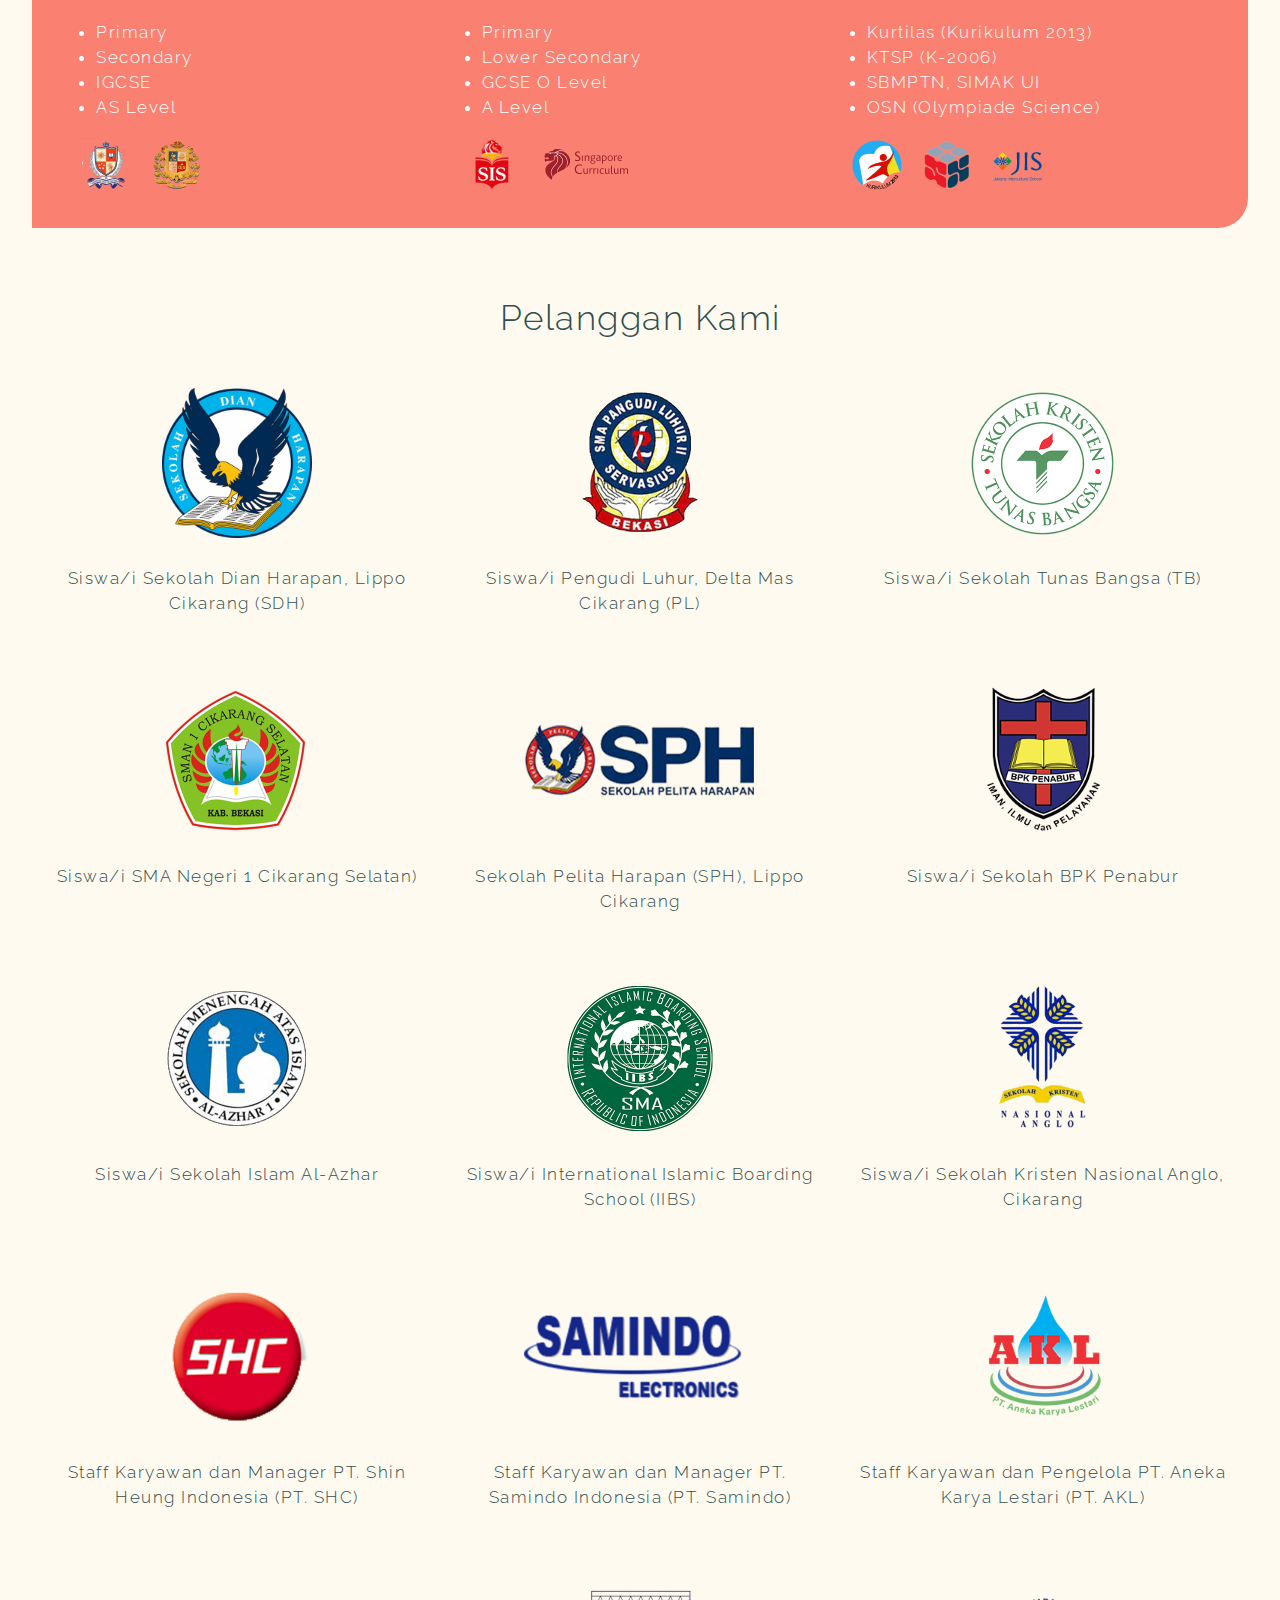
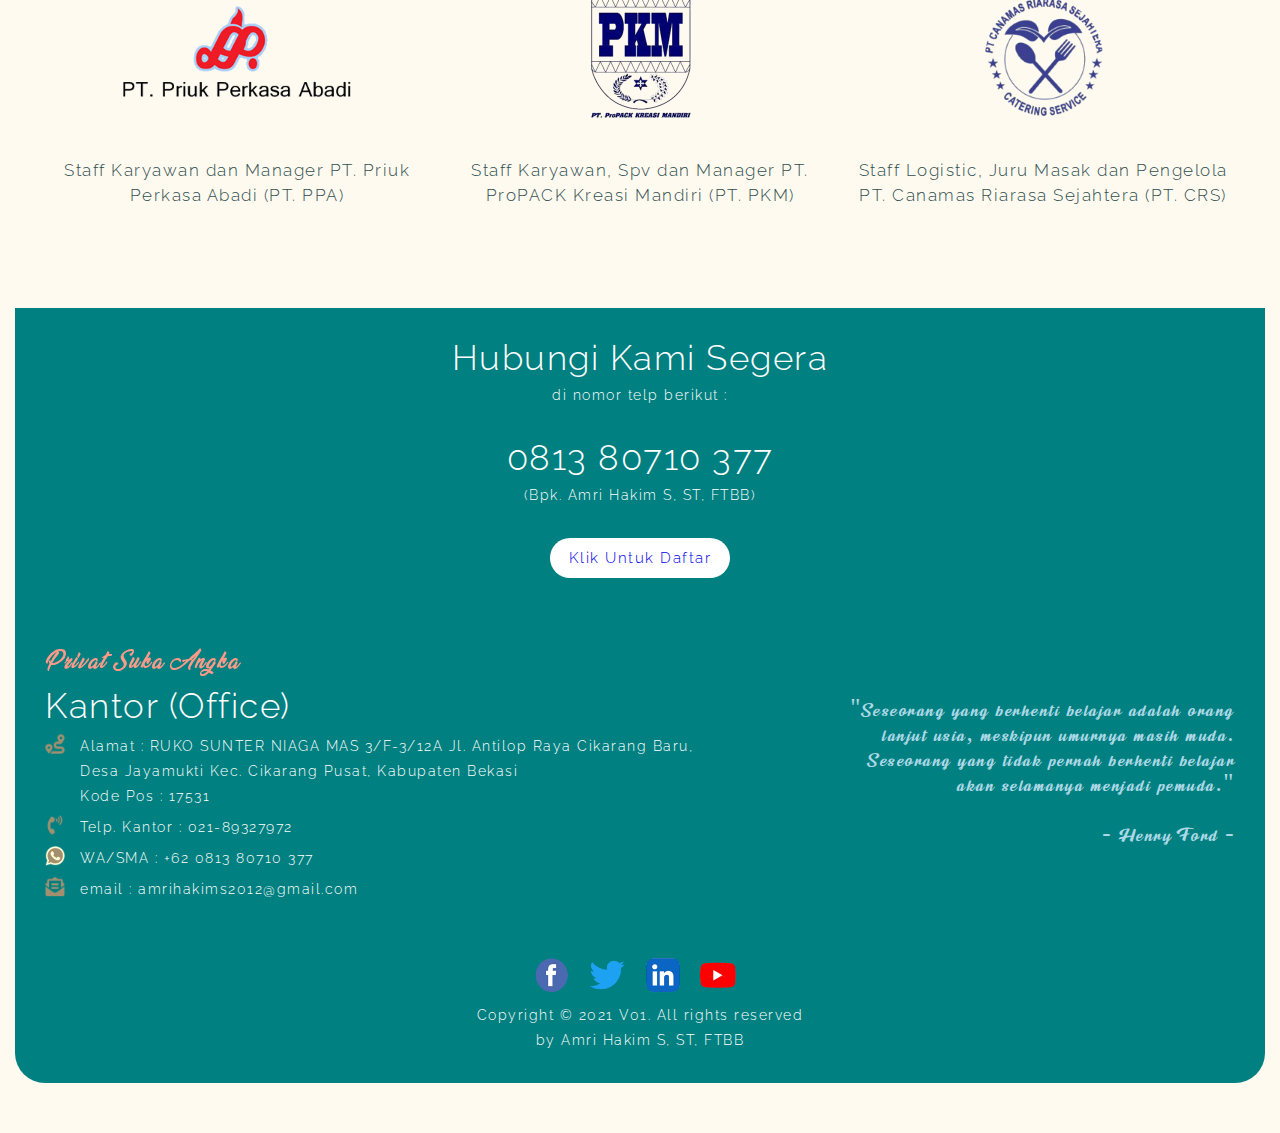
==== commit 8f51873c: "Add files via upload" ====
--- a/index.html
+++ b/index.html
@@ -8,17 +8,15 @@
 	<link rel="icon" href="logo/Bimbel.png">
 	<link rel="stylesheet" href="coding/style.css">
 
-	<script type="text/javascript">window.$crisp=[];window.CRISP_WEBSITE_ID="a09e3c06-e275-47dc-91d6-d4e45bf99bcd";(function(){d=document;s=d.createElement("script");s.src="https://client.crisp.chat/l.js";s.async=1;d.getElementsByTagName("head")[0].appendChild(s);})();
-	</script>
-
 </head>
 <body>
 
 <!-- ======================== -->
 <!-- Header Page dari Website -->
+	<div id="linkAtas"></div>
 	<div class="top">
 		<div class="logonama">
-			<a href="index.html">
+			<a href="#linkAtas">
 			<div class="logo"></div></a>
 			<div class="nama">
 				<span>Privat Suka Angka</span>
@@ -27,30 +25,41 @@
 		</div>
 		<div class="navmenu">
 			<ul>
-				<li><a href="index.html"><img src="logo/Home.png" alt="">
-				Home</a></li>
-				<li><a href="#linkP"><img src="logo/Teacher.png" alt="">
-				Program</a></li>
-				<li><a href="coding/biaya.html"><img src="logo/Payment.png" alt="">
-				Biaya</a></li>
-				<li><a href="coding/kegiatan.html"><img src="logo/Gallery.png" alt="">
-				Kegiatan</a></li>
-				<li><a href="coding/about.html"><img src="logo/Users.png" alt="">
-				About Us</a></li>
+				<a href="#linkP"><li><img src="logo/Teacher.png">
+				Program</li></a>
+				<a href="coding/biaya.html" target="_blank"><li><img src="logo/Payment.png">
+				Cost</li></a>
+				<a href="coding/kegiatan.html" target="_blank"><li><img src="logo/Gallery.png">
+				Activity</li></a>
+				<a href="coding/about.html" target="_blank"><li><img src="logo/Users.png">
+				About Us</li></a>
+				<a href="#"><li><img src="logo/Exit.png" onclick="ClosePage()">
+				Close</li></a>
 			</ul>
 		</div>
-		<div class="dropmenu">
-			<a href="coding/biaya.html"><img src="logo/Bar.png"></a>
-		</div>
-	</div>
-
+		<div class="dropmenu" onclick="ShowBar()">
+			<a href="#"><img src="logo/Bar.png"></a>
+		</div>
+	</div>
+
+<!-- Menu tersembunyi Side Bar -->
+	<div class="sidebar" id="sidebar">
+		<ul onclick="HideBar()">
+			<a href="#linkP"><li><img src="logo/Teacher.png">Program</li></a>
+			<a href="coding/biaya.html" target="_blank"><li><img src="logo/Payment.png">Cost</li></a>
+			<a href="coding/kegiatan.html" target="_blank"><li><img src="logo/Gallery.png">Activity</li></a>
+			<a href="coding/about.html" target="_blank"><li><img src="logo/Users.png">About Us</li></a>
+			<a href="#"><li><img src="logo/Exit.png" onclick="ClosePage()">
+			Close</li></a>
+		</ul>
+	</div>
 
 <!-- ============================== -->
 <!-- Banner Iklan Utama -->
 
 	<div class="isiutama">
 		<div class="foster1">
-			<div><a href="coding/biaya.html#linkF"> Daftar Sekarang</a></div>
+			<div><a href="coding/biaya.html#linkF" target="_blank"> Daftar Sekarang</a></div>
 		</div>
 		<br>
 		Selamat Datang di website Privat SUKA ANGKA
@@ -282,7 +291,7 @@
 
 <!-- Komunikasi Online lewat WA -->
 	<div class="WAOnline">
-		<a href="https://wa.me/6281380710377" target="_blank"><p>Info Lanjut ? Klik</p><img src="logo/WA.png"></a>
+		<a href="https://wa.me/6281380710377"><p>Info Lanjut ? Klik</p><img src="logo/WA.png"></a>
 	</div>
 
 <!-- Footer -->
@@ -291,13 +300,15 @@
 		<p>di nomor telp berikut :</p>
 		<h1>0813 80710 377</h1>
 		<p>(Bpk. Amri Hakim S, ST, FTBB)</p>
-		<div class="klik"><a href="coding/biaya.html#linkF">Klik Untuk Daftar</a></div>
+		<div class="klik"><a href="coding/biaya.html#linkF" target="_blank">Klik Untuk Daftar</a></div>
 		<div class="Address">
 			<div class="office">
 				<span>Privat Suka Angka</span>
 				<h1>Kantor (Office)</h1>
-				<p><img src="logo/Map.png">Alamat  : RUKO SUNTER NIAGA MAS 3/F-3/12A Jl. Antilop Raya Cikarang Baru, <br> 
-					Desa Jayamukti Kec. Cikarang Pusat, Kabupaten Bekasi<br> Kode Pos : 17531</p>
+				<p><img src="logo/Map.png">Alamat  : RUKO SUNTER NIAGA MAS 3/F-3/12A
+				Jl. Antilop Raya Cikarang Baru, <br> Desa Jayamukti
+				Kec. Cikarang Pusat, Kabupaten Bekasi<br>
+				Kode Pos : 17531</p>
 				<p><img src="logo/Phone.png">Telp. Kantor : 021-89327972</p>
 				<p><img src="logo/WAblue.png">WA/SMA  : +62 0813 80710 377</p>
 				<p><img src="logo/Email.png">email   : amrihakims2012@gmail.com</p>
@@ -315,5 +326,6 @@
 		<p>Copyright &copy; 2021 V01. All rights reserved</p>
 		<p>by Amri Hakim S, ST, FTBB</p>
 	</div>
+	<script src="coding/script.js"></script>
 </body>
-</html>
+</html>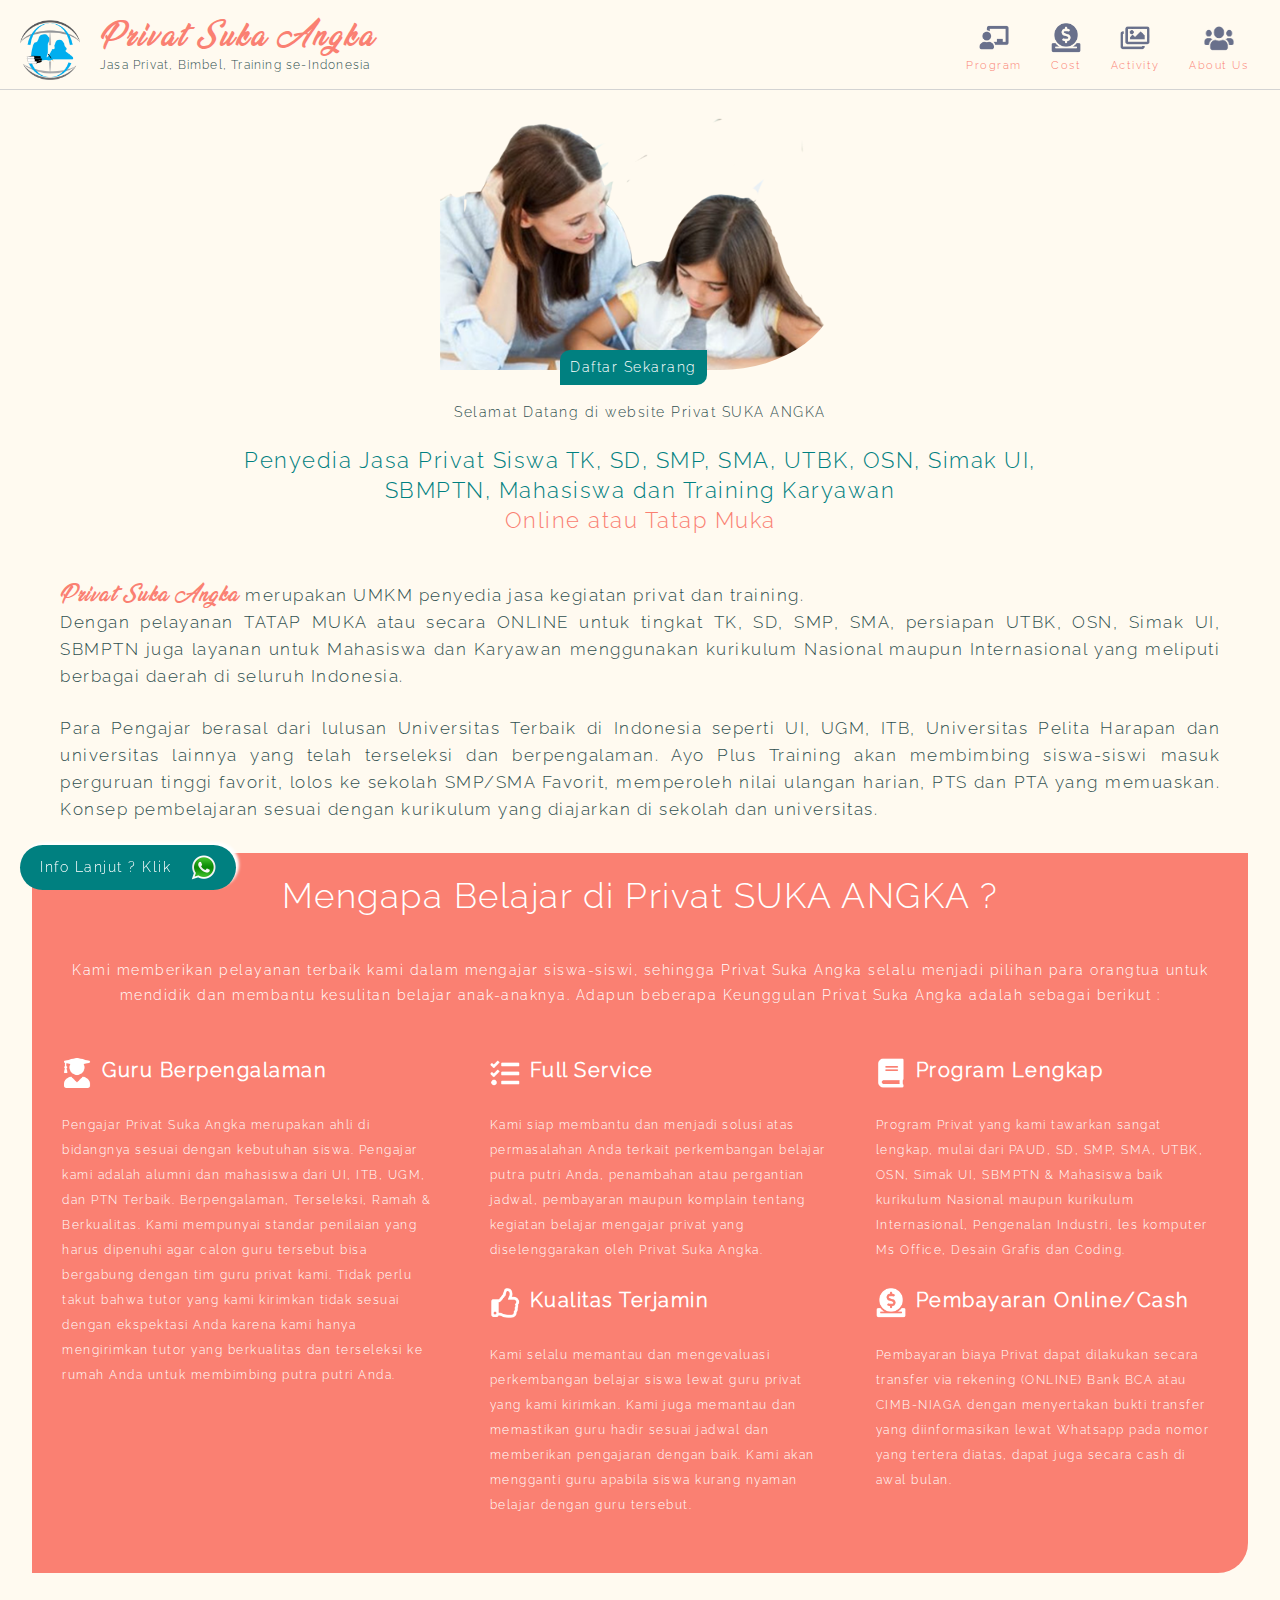
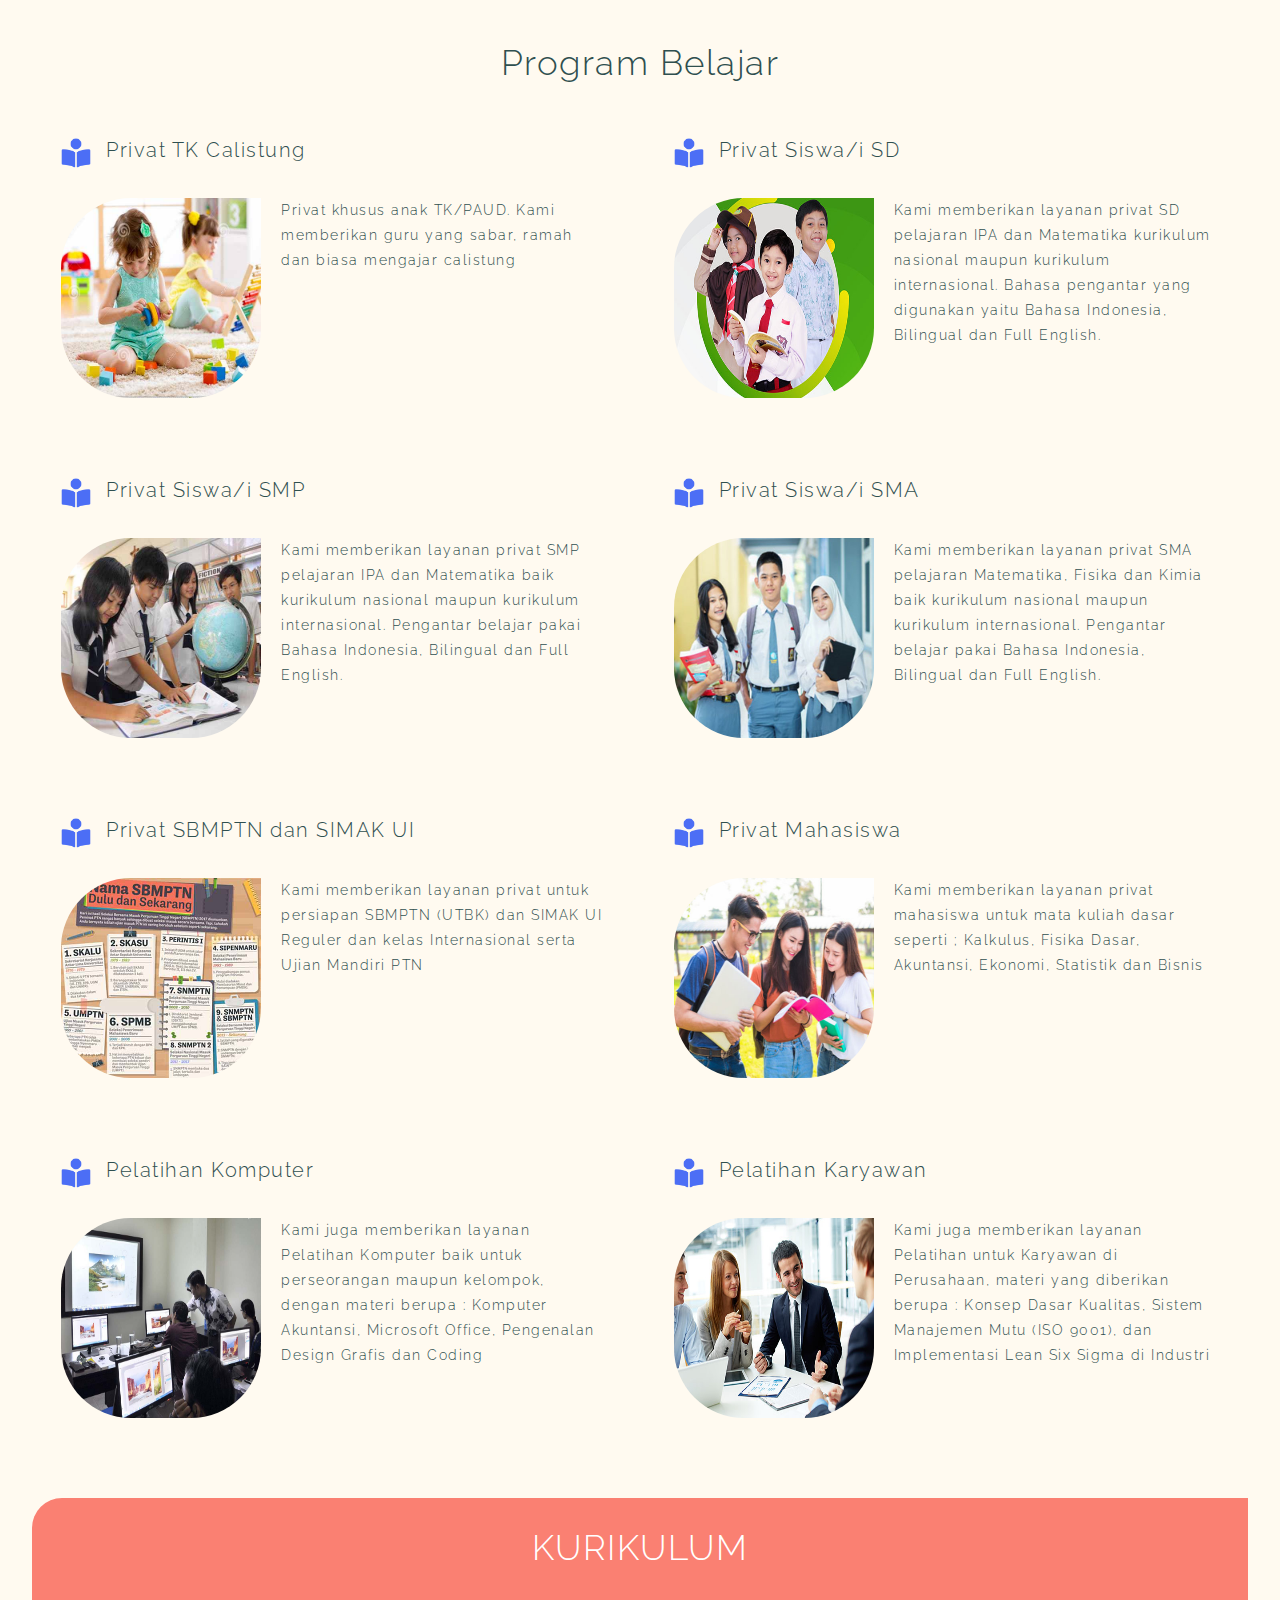
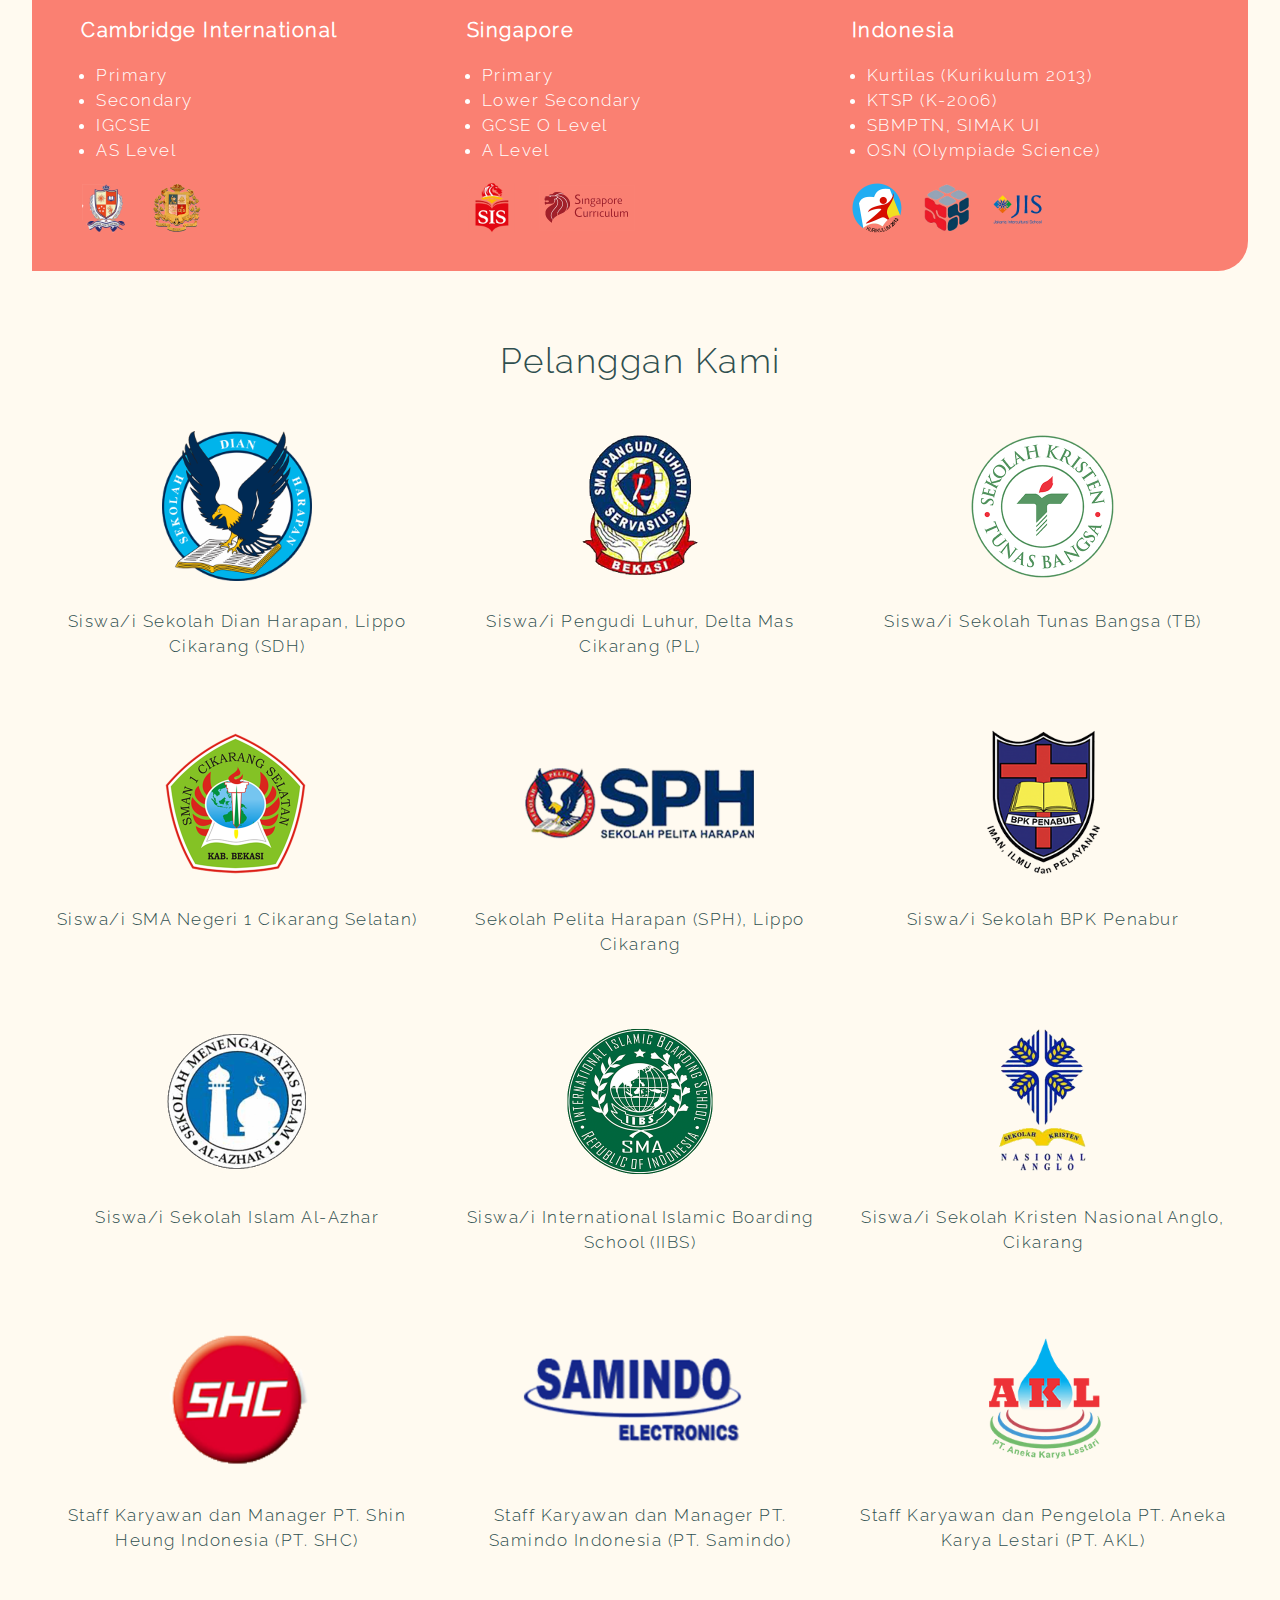
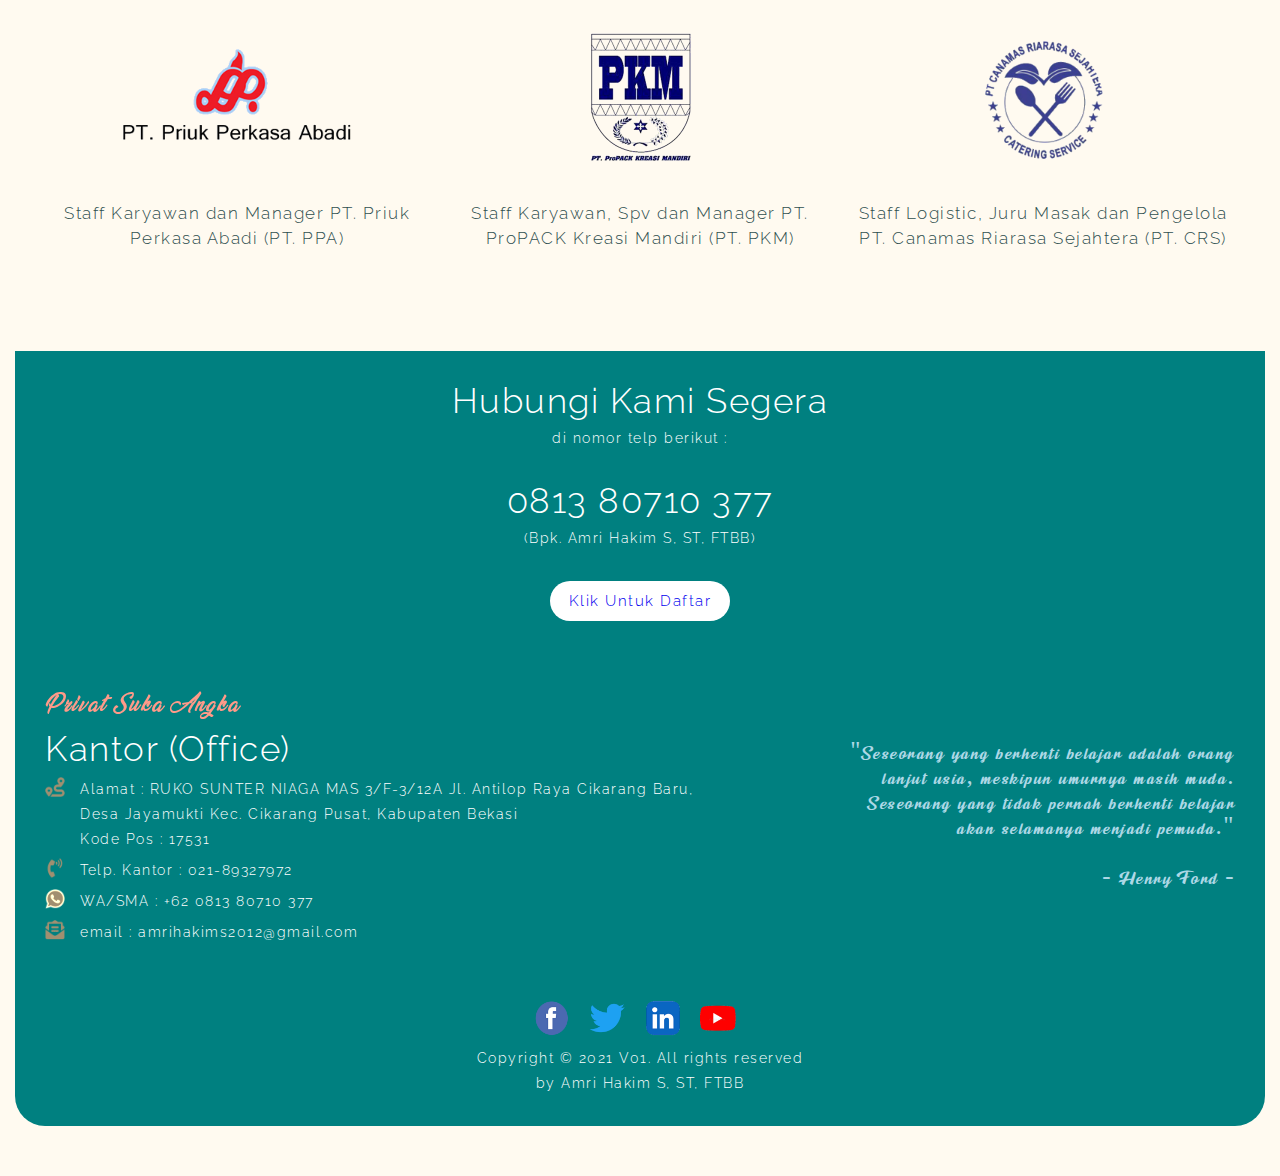
==== commit 0ea8cf80: "Update index.html" ====
--- a/index.html
+++ b/index.html
@@ -33,8 +33,6 @@
 				Activity</li></a>
 				<a href="coding/about.html" target="_blank"><li><img src="logo/Users.png">
 				About Us</li></a>
-				<a href="#"><li><img src="logo/Exit.png" onclick="ClosePage()">
-				Close</li></a>
 			</ul>
 		</div>
 		<div class="dropmenu" onclick="ShowBar()">
@@ -328,4 +326,4 @@
 	</div>
 	<script src="coding/script.js"></script>
 </body>
-</html>+</html>
--- a/coding/style.css
+++ b/coding/style.css
@@ -77,6 +77,16 @@
 }
 
 @font-face {
+  font-family: RalewayB;
+  src: url(../font/Raleway-ExtraBold.ttf);
+}
+
+@font-face {
+  font-family: RalewayT;
+  src: url(../font/Raleway-Thin.ttf);
+}
+
+@font-face {
   font-family: Vegan;
   src: url(../font/Vegan.ttf);
 }
@@ -110,9 +120,14 @@
 /* Setting Header (Logo, NavBar) */
 /*============================*/
 
+#linkAtas {
+	position:relative;
+	top:-95px;
+}
+
 .top {
 	position:fixed;
-	z-index: 999;
+	z-index: 10;
 	top:0;
 	width: 100%;
 	height: 90px;
@@ -165,7 +180,7 @@
 	height:30px;
 	margin:0px auto;
 	display:block;
-	filter:sepia(100%);
+	filter:grayscale(80%);
 }
 
 a {			
@@ -184,14 +199,15 @@
 
 .navmenu li:hover {
 	color:green;
+	filter:sepia(0%);
 	text-shadow: 0 3px 3px white;
-	transform: scale(1.1);
+	transform: scale(1.2);
 	transition:0.3s;
 }
 
 /* Setting Dropdown Menu */
 .dropmenu {
-	filter:sepia(100%);
+	filter:grayscale(80%);
 	float:right;
 	margin-top: 10px;
 	display:none;	
@@ -201,6 +217,71 @@
 	width:30px;
 	height:30px;
 }
+
+.dropmenu:hover {
+	color:green;
+	text-shadow: 0 3px 3px white;
+	transform: scale(1.3);
+	transition:0.3s;
+}
+
+/* Tombol Close untuk Page Lain */
+
+.exitmenu {
+	filter:grayscale(80%);
+	float:right;	
+}
+
+.exitmenu ul li {
+	padding:3px 12px;
+	font-size: 11px;
+}
+
+.exitmenu img {
+	width:30px;
+	height:30px;
+}
+
+.exitmenu:hover {
+	transform: scale(1.2);
+	transition:0.3s;
+}
+
+/* Menu tersembunyi Side Bar */
+.sidebar {
+	margin-top: 30px;
+	position:fixed;
+	z-index: 10;
+	right:-300px;
+	top:0;
+	display:none;	
+}
+
+.sidebar li {
+	background-color: #008080;
+	color:white;
+	display:block;
+	padding:15px 70px 15px 20px;
+	box-sizing: border-box;
+}
+
+.sidebar li:hover {
+	background-color: #FA8072;
+	transform: scale(1.1);
+	transition:0.3s;
+}
+
+.sidebar img {
+	width:20px;
+	height:20px;
+	margin:0 20px 0 10px;
+	filter:brightness(500%);
+}
+
+.sidebar a {			
+    color:white;
+}
+
 
 /* Setting Banner Iklan Utama */
 /* ========================== */
@@ -382,8 +463,6 @@
 
 /* Style untuk Kurikulum */
 /* ============================ */
-
-
 .Kurikulum {
 	background-color: #FA8072;
 	padding:30px 30px;
@@ -431,7 +510,6 @@
 	margin: 20px 15px 0 0;
 }
 
-
 .listKurikulum .CurrRect {
 	width:100px;
 }
@@ -475,13 +553,14 @@
 	position:fixed;
 	z-index:900;
 	bottom:10px;
-	right:30px;
+	left:20px;
 	border-radius: 30px;
 	background-color: #008080;
 	padding:10px 20px;
 	box-sizing: border-box;
-	box-shadow: 0 5px 3px white;
-	display:none;
+	box-shadow: -3px 3px 3px yellow;
+	box-shadow: 3px -3px 3px white;
+/*	display:none;*/
 }
 
 .WAOnline a {
@@ -501,8 +580,9 @@
 		margin-left: 20px;
 	}
 
-
+/* =========================== */
 /* Style untuk Footer (Ajakan) */
+
 .Ajakan {
 	margin:30px 15px 50px;
 	background-color: #008080;
@@ -596,9 +676,9 @@
 		display:none;
 	}
 
-	.dropmenu {
+	.dropmenu, .sidebar {
 		display:block;
-	}
+	}	
 
 	.isiutama h3 {
 		font-size: 20px;
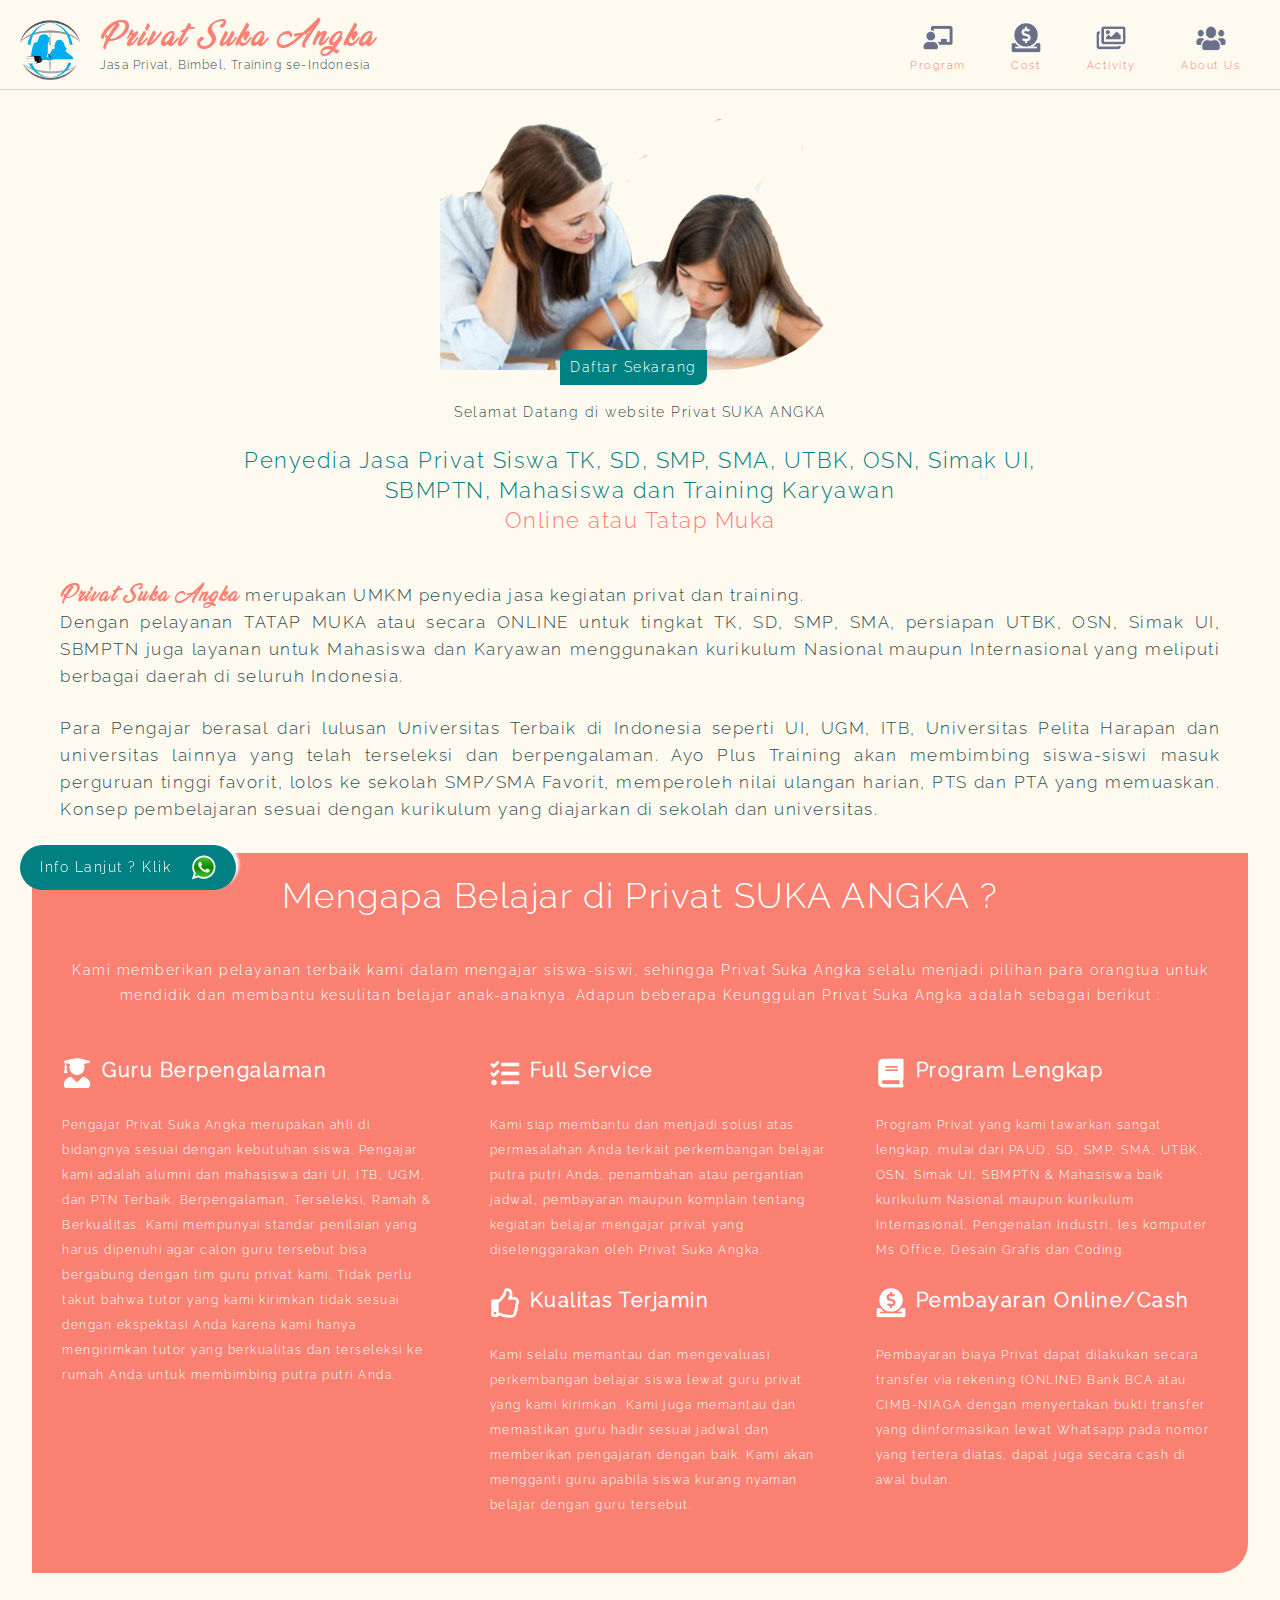
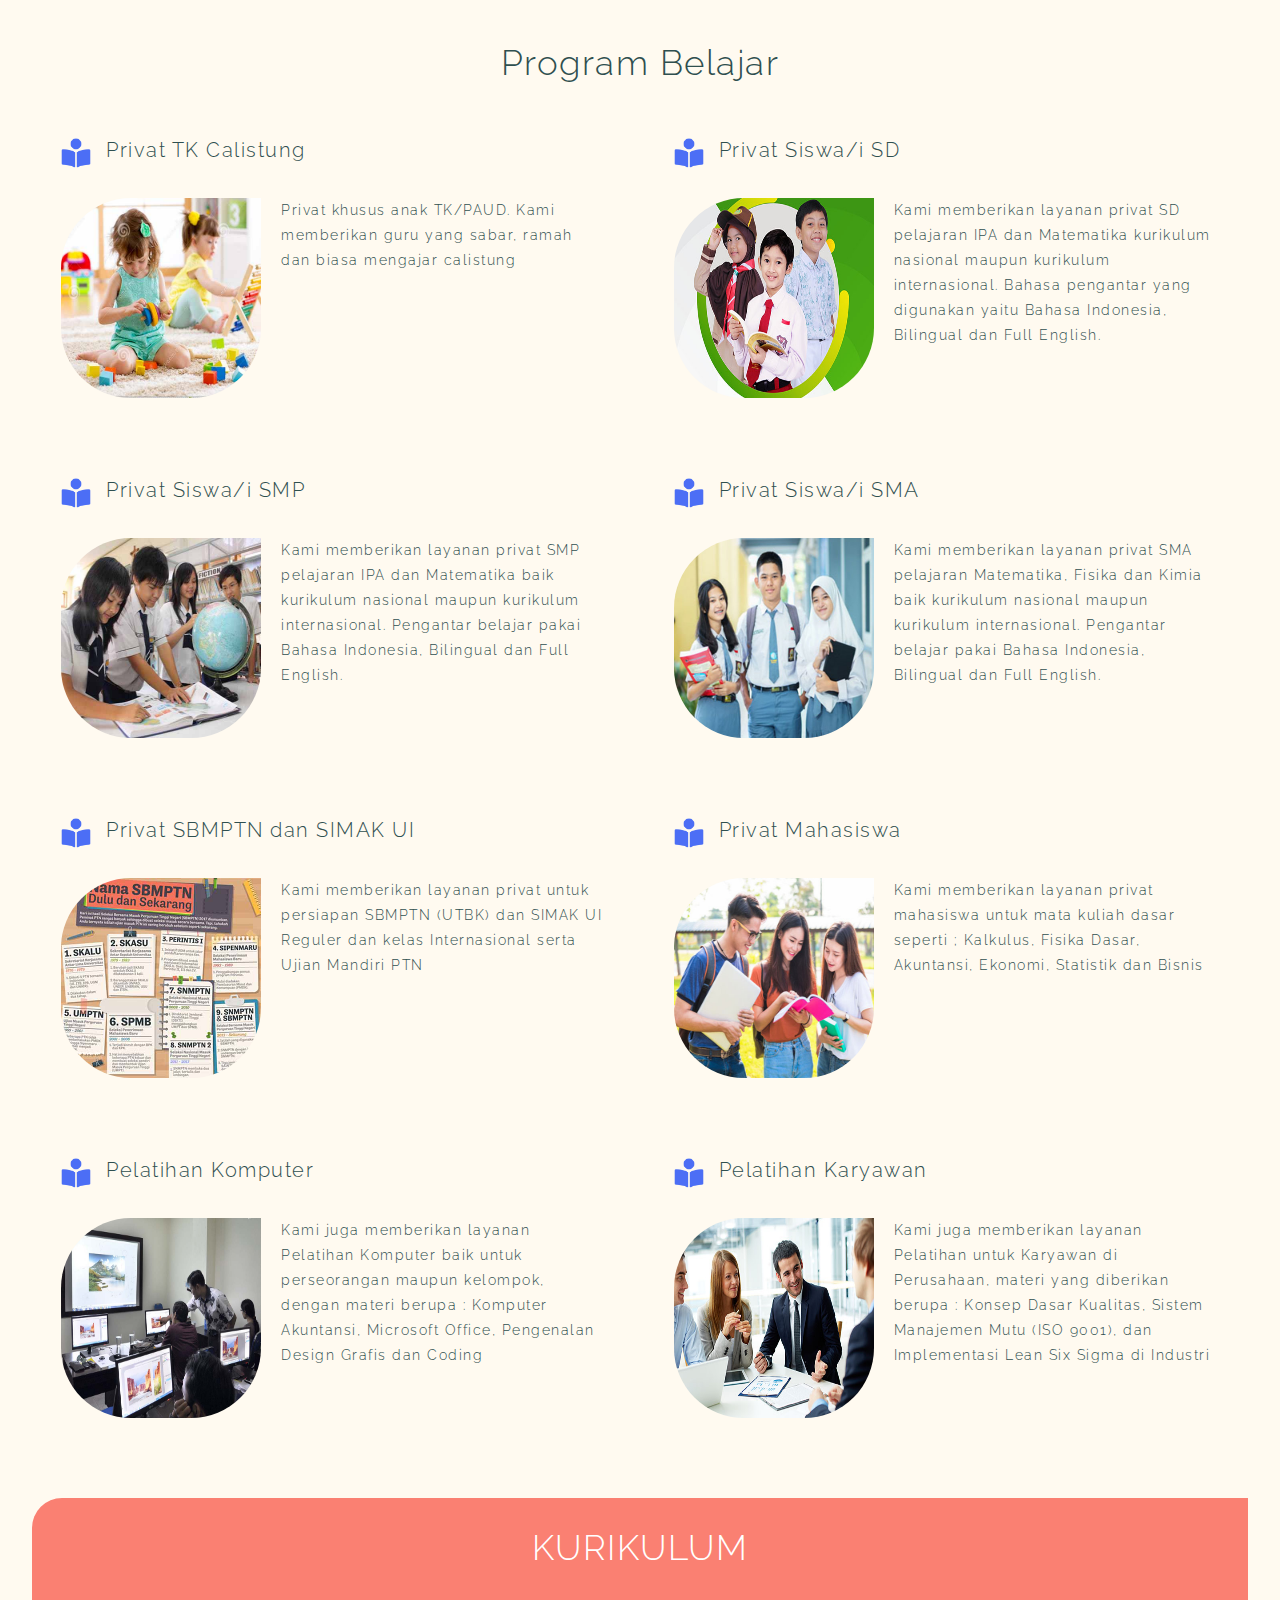
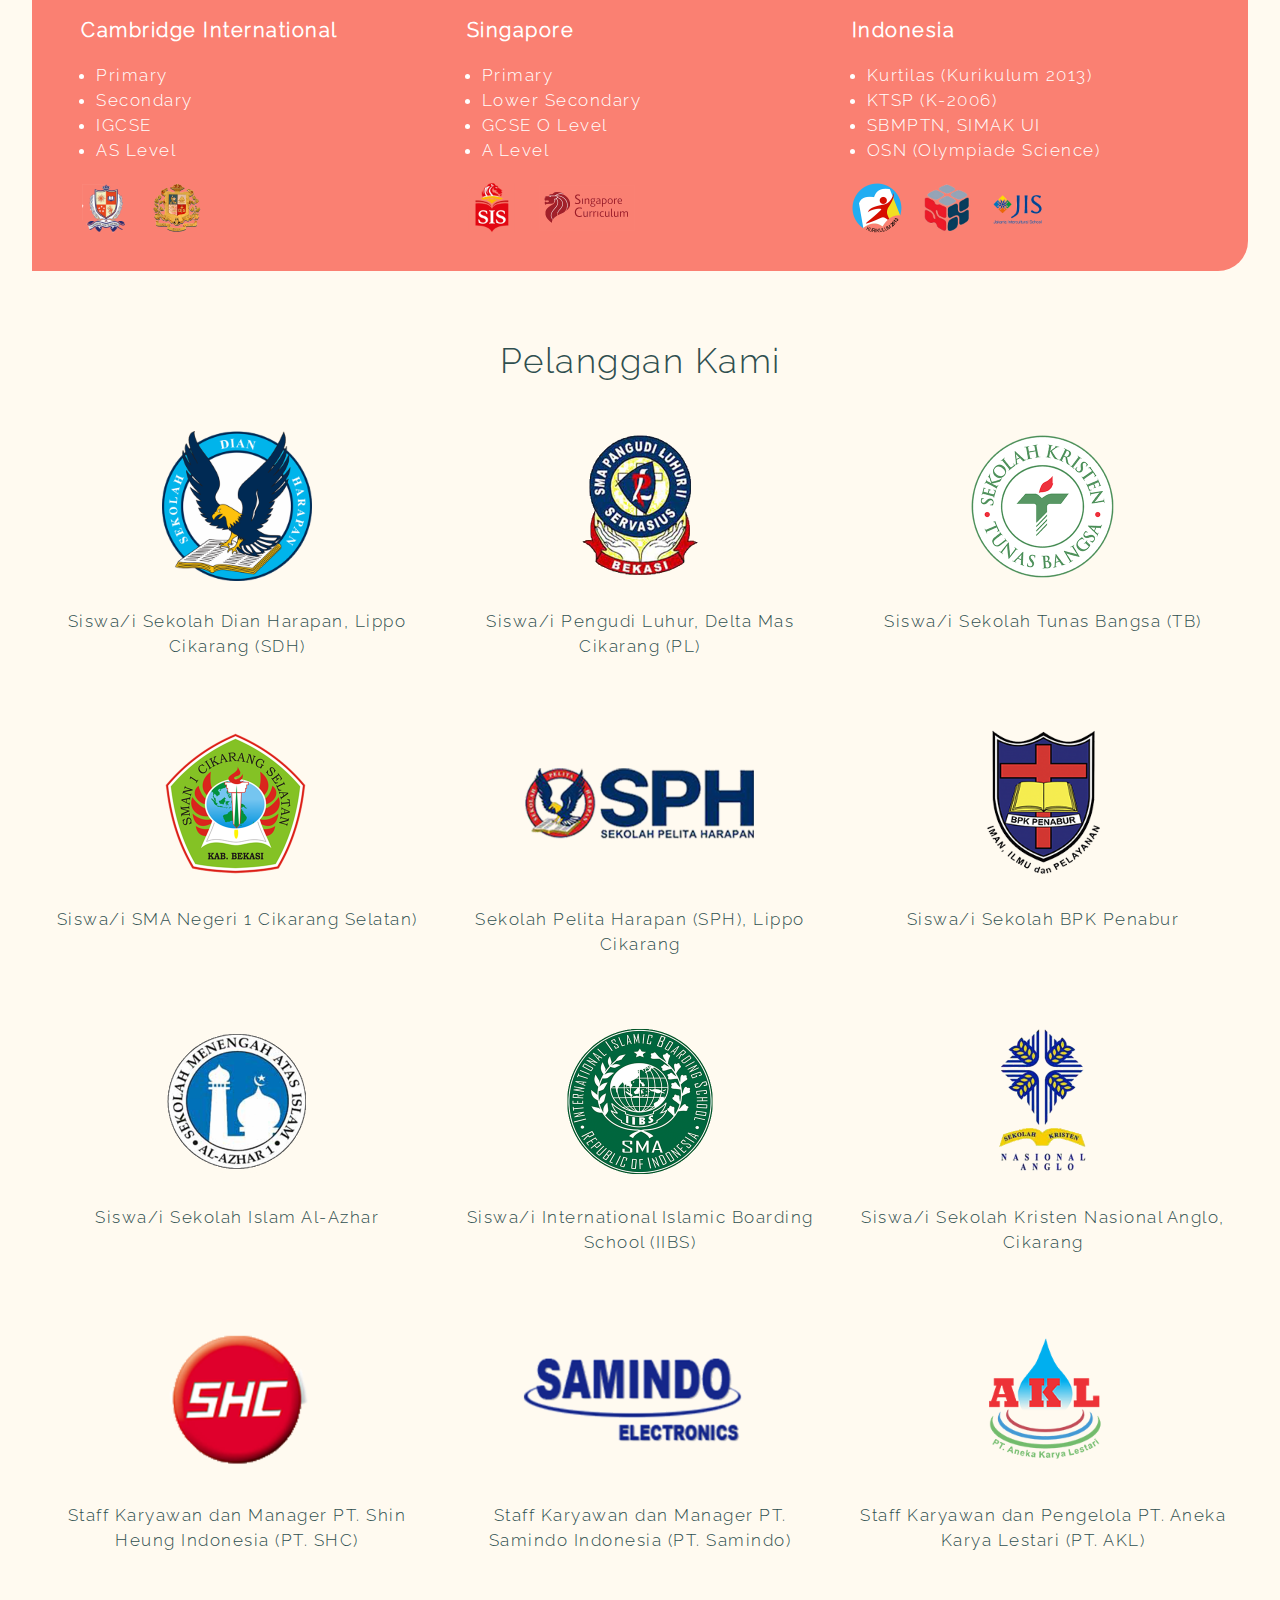
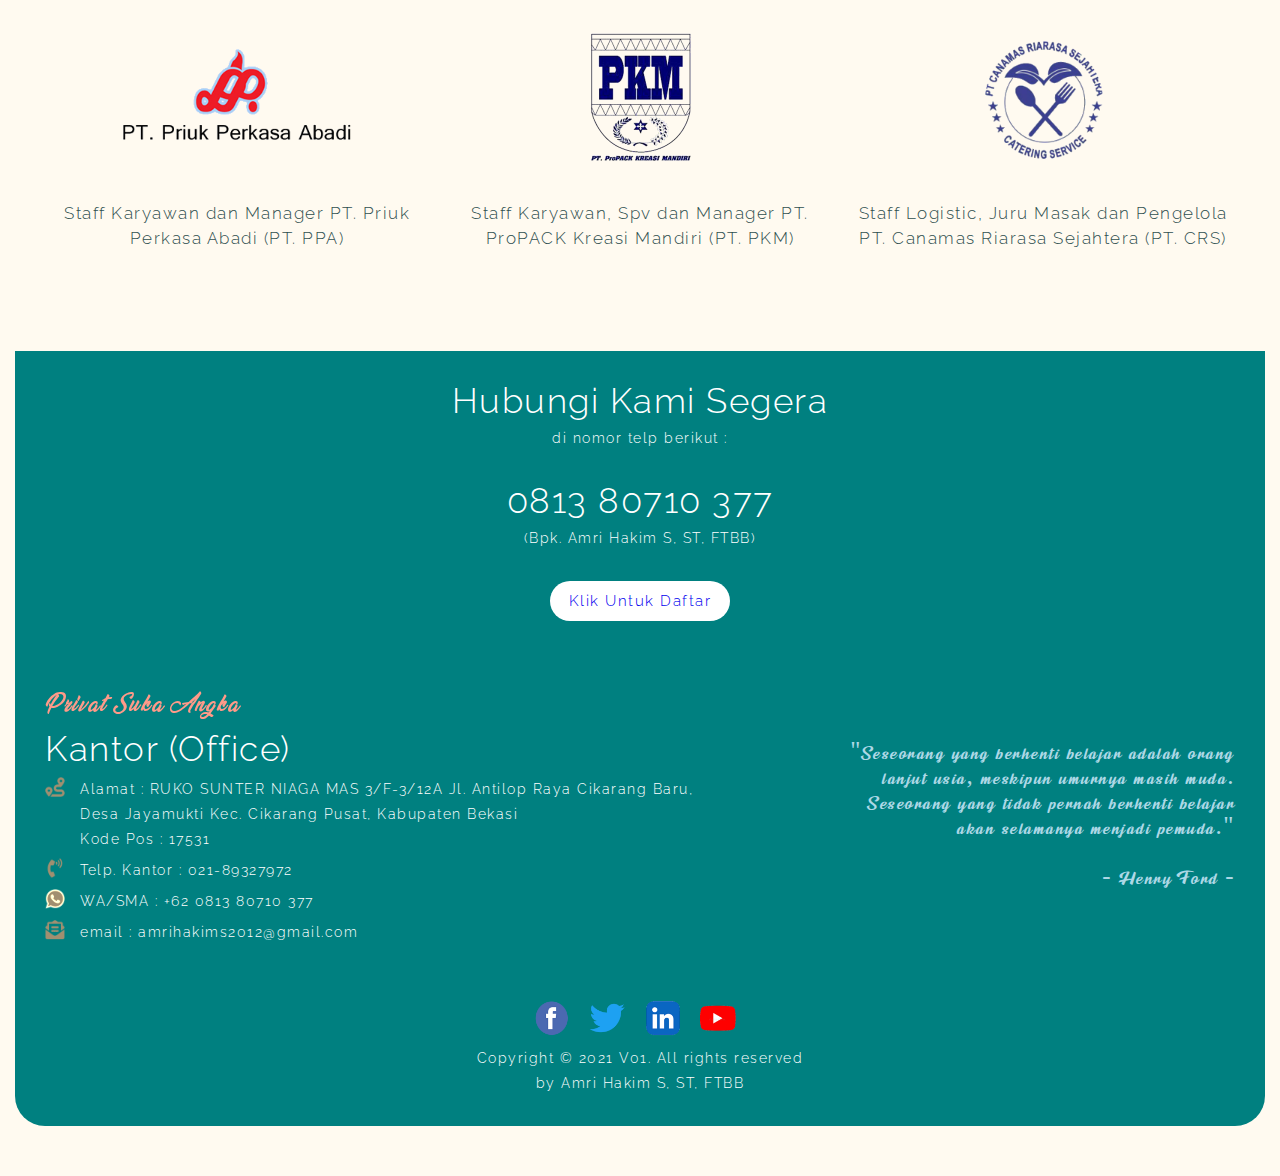
==== commit de3bb0e7: "Update index.html" ====
--- a/index.html
+++ b/index.html
@@ -309,7 +309,7 @@
 				Kode Pos : 17531</p>
 				<p><img src="logo/Phone.png">Telp. Kantor : 021-89327972</p>
 				<p><img src="logo/WAblue.png">WA/SMA  : +62 0813 80710 377</p>
-				<p><img src="logo/Email.png">email   : amrihakims2012@gmail.com</p>
+				<p><img src="logo/Email.png">email   : amrihakims2012<em>@</em>gmail.com</p>
 			</div>
 			<div class="sosmed">
 				<br><br>
--- a/coding/style.css
+++ b/coding/style.css
@@ -172,7 +172,7 @@
 
 .top ul li {
 	display:inline-block;
-	padding:3px 12px;
+	padding:3px 20px;
 }
 
 .top ul li img {
@@ -233,7 +233,7 @@
 }
 
 .exitmenu ul li {
-	padding:3px 12px;
+	padding:3px 3px;
 	font-size: 11px;
 }
 
@@ -721,9 +721,19 @@
    ukuran Mobile Phone */
 
 @media screen and (max-width:650px) {
+	.top {
+		padding:20px 10px;
+	}
+
+	.logo {
+		width: 55px;
+		height:55px;
+		margin-right: 10px;
+	}
+
 	.nama span {
 		font-size:17px;
-		letter-spacing:1.5px;
+		letter-spacing:1.4px;
 	}
 
 	.nama p {
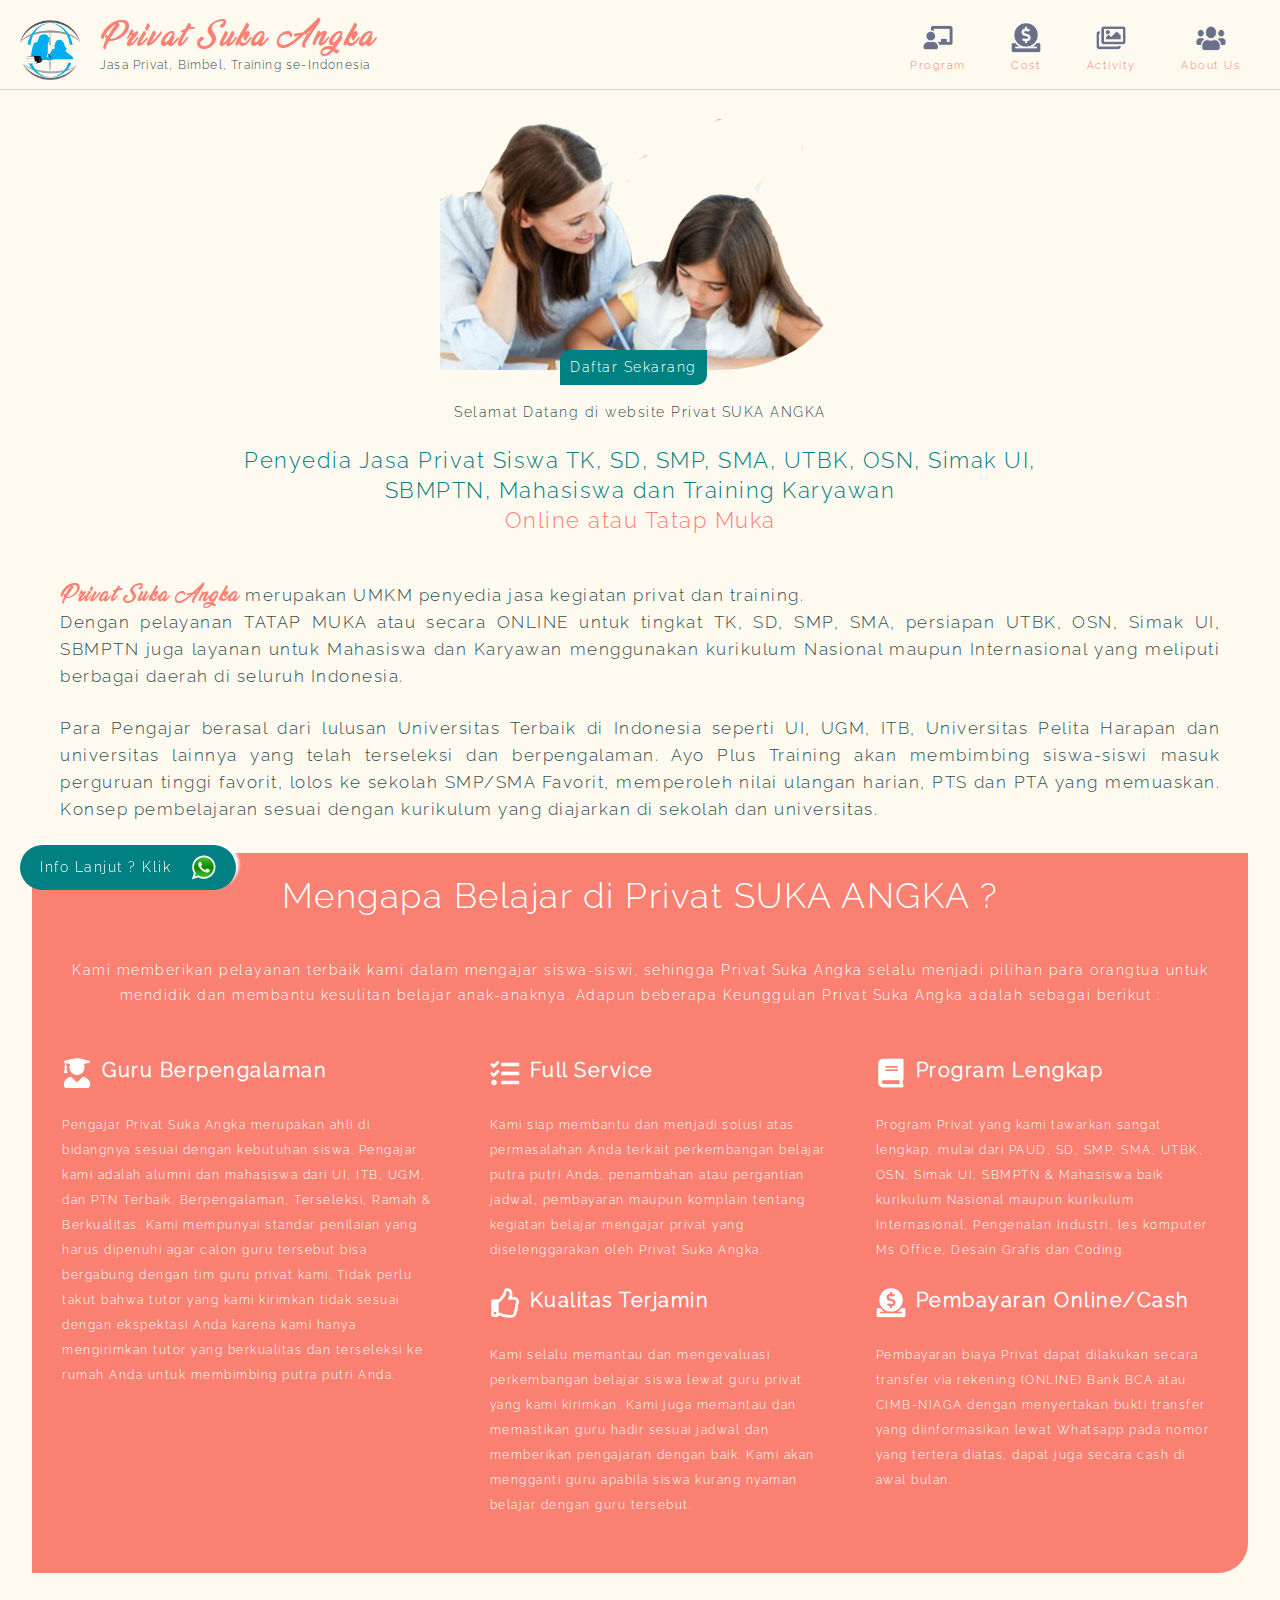
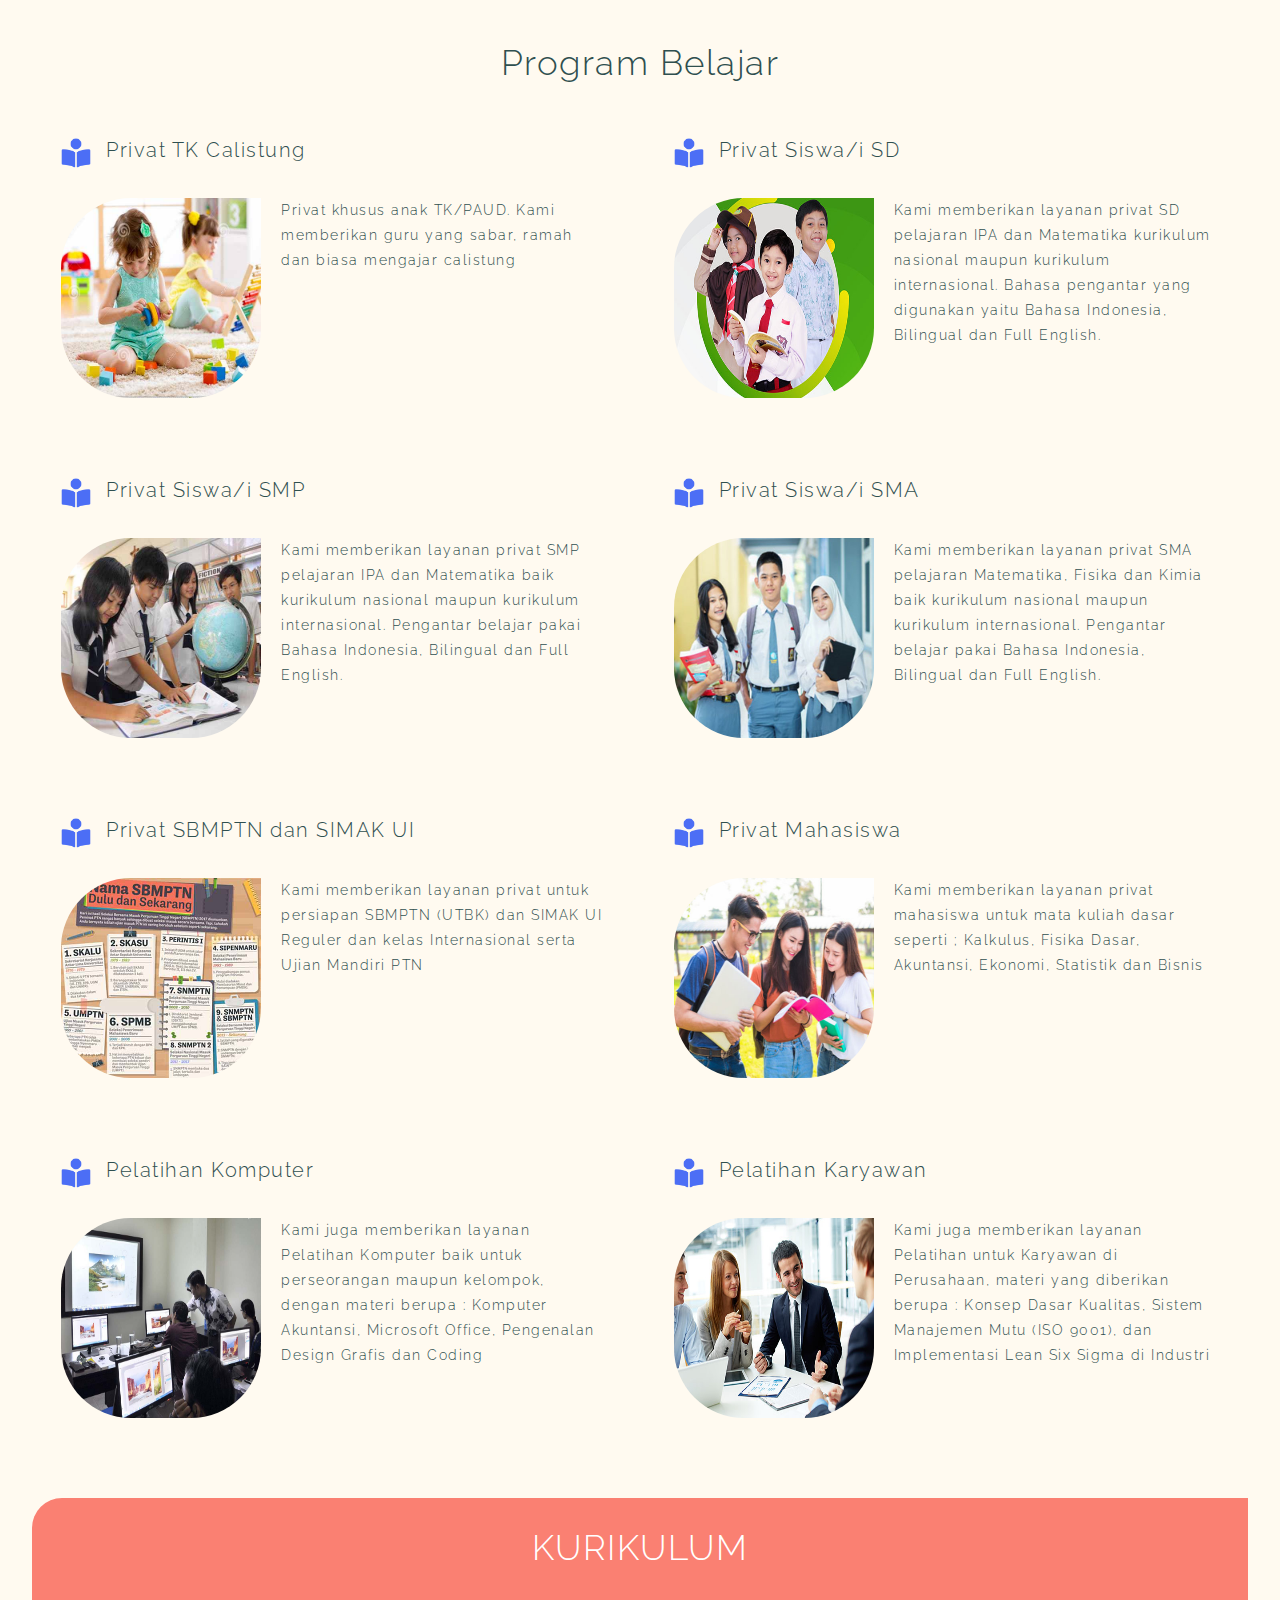
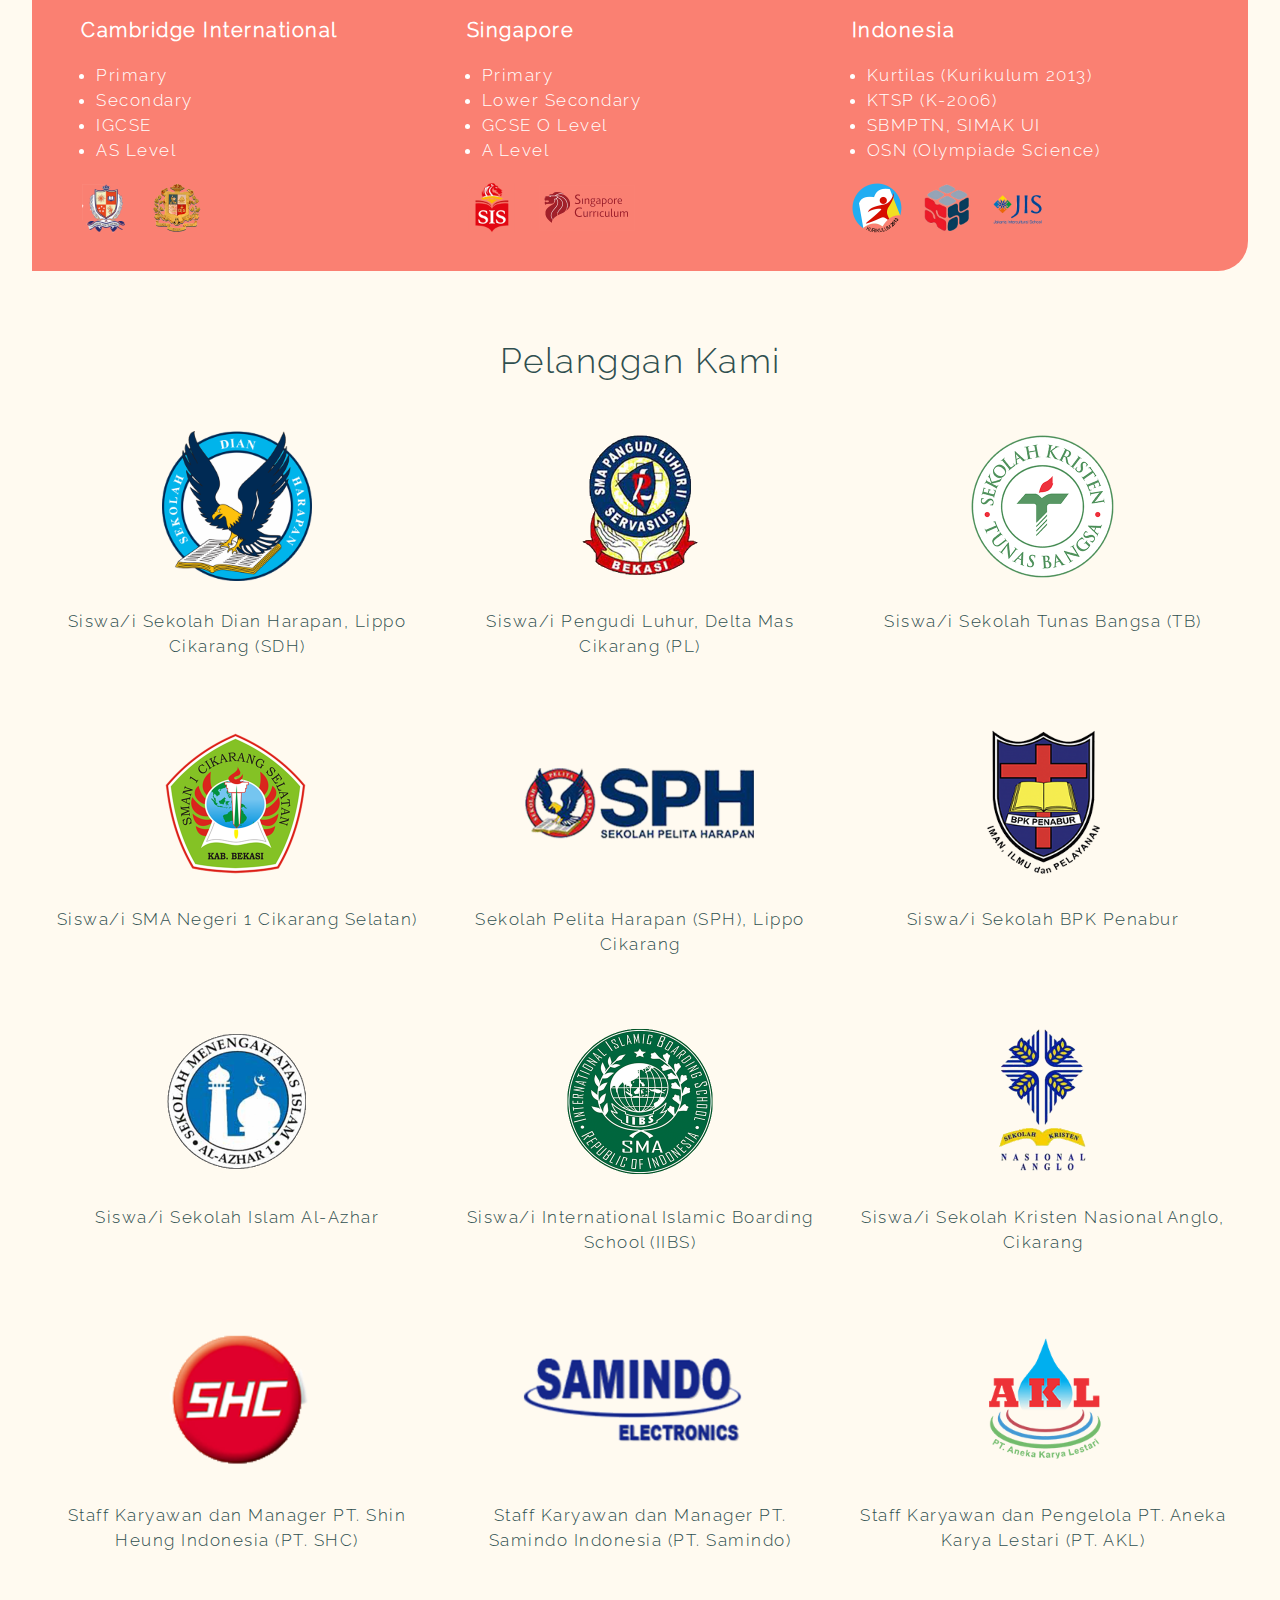
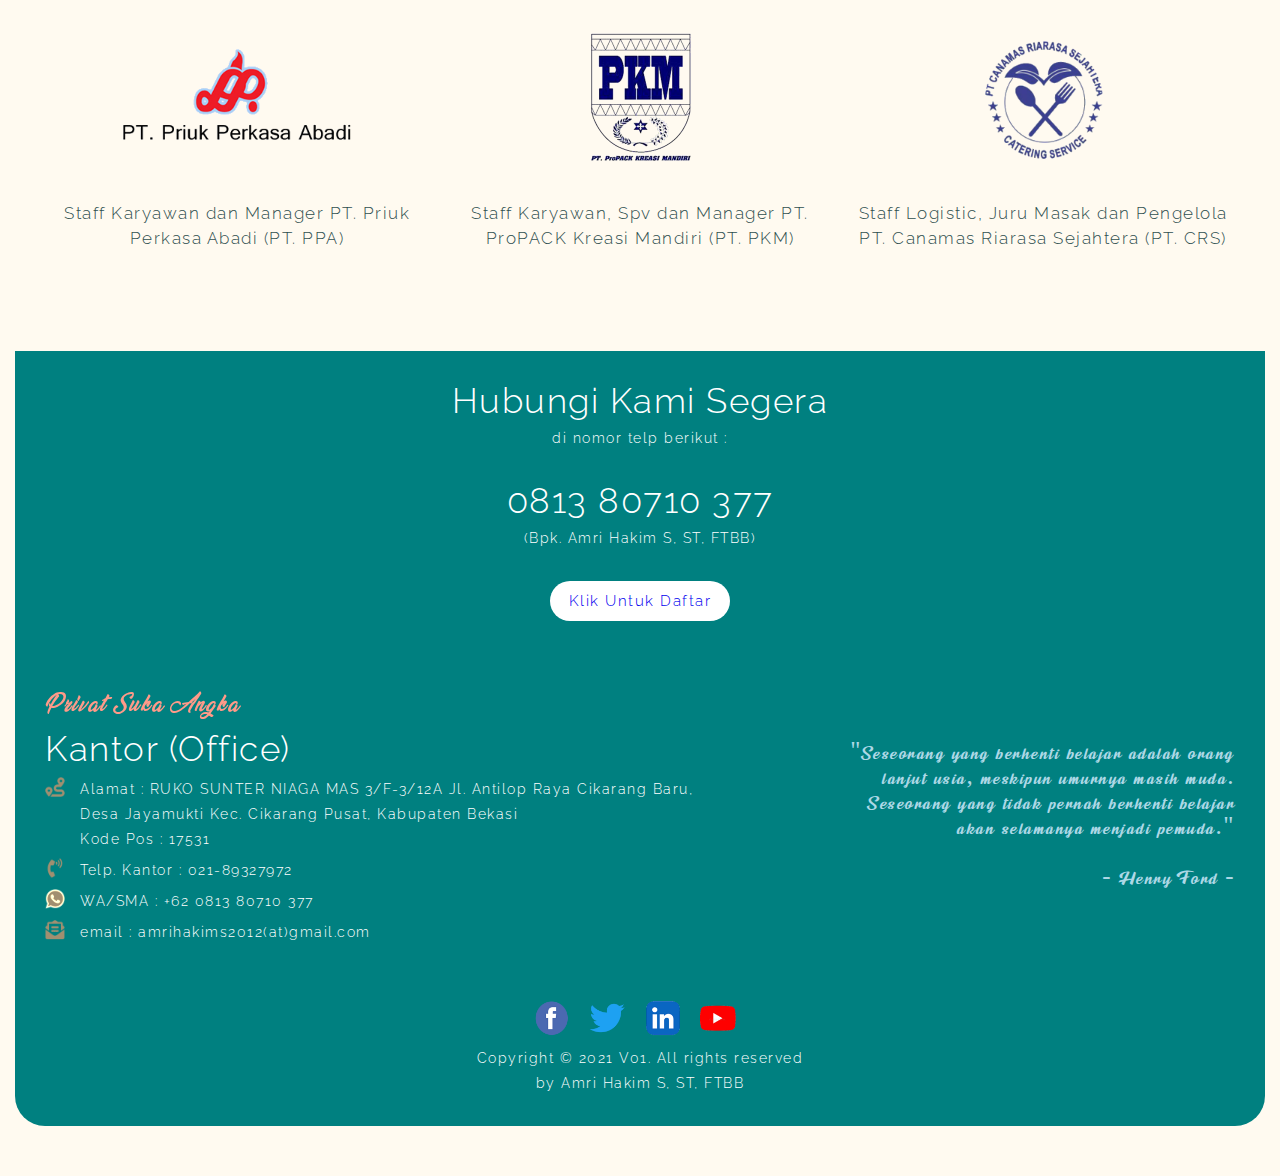
==== commit 7f17b9d1: "Update index.html" ====
--- a/index.html
+++ b/index.html
@@ -309,7 +309,7 @@
 				Kode Pos : 17531</p>
 				<p><img src="logo/Phone.png">Telp. Kantor : 021-89327972</p>
 				<p><img src="logo/WAblue.png">WA/SMA  : +62 0813 80710 377</p>
-				<p><img src="logo/Email.png">email   : amrihakims2012<em>@</em>gmail.com</p>
+				<p><img src="logo/Email.png">email   : amrihakims2012(at)gmail.com</p>
 			</div>
 			<div class="sosmed">
 				<br><br>
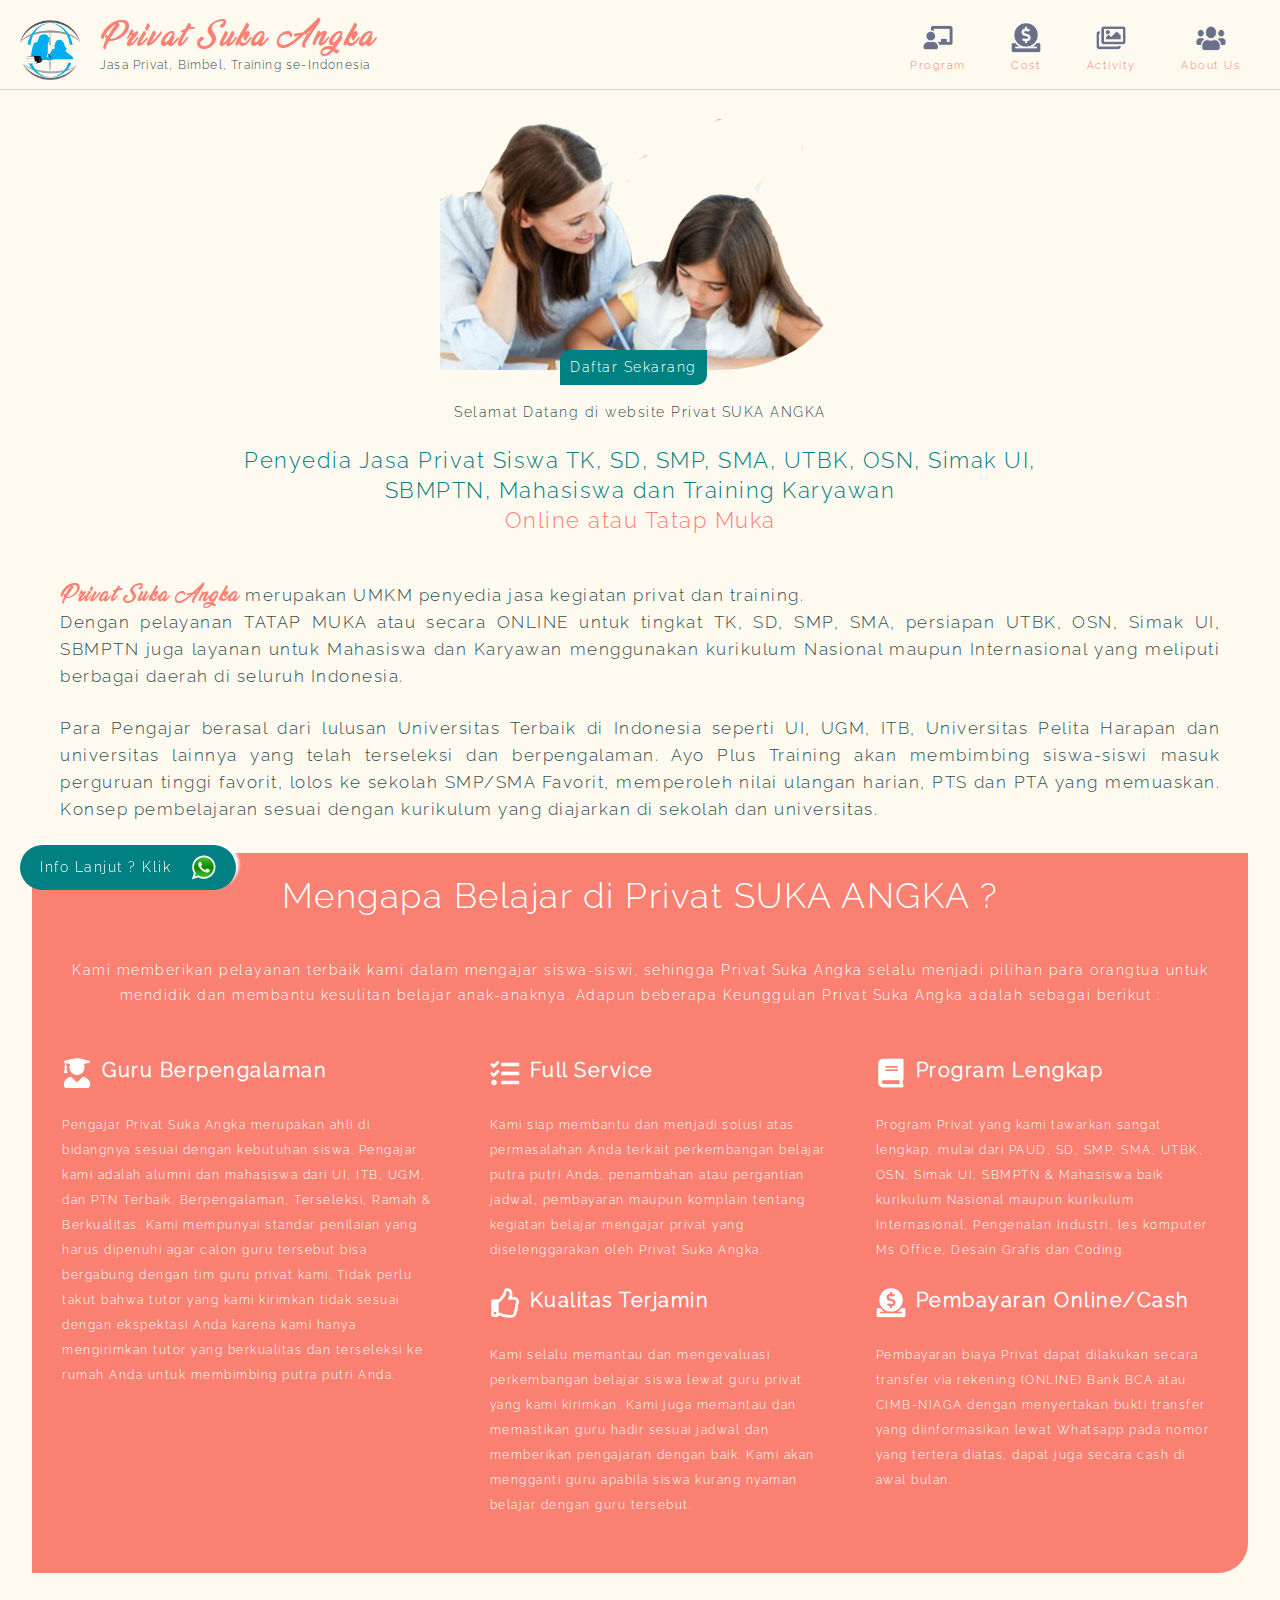
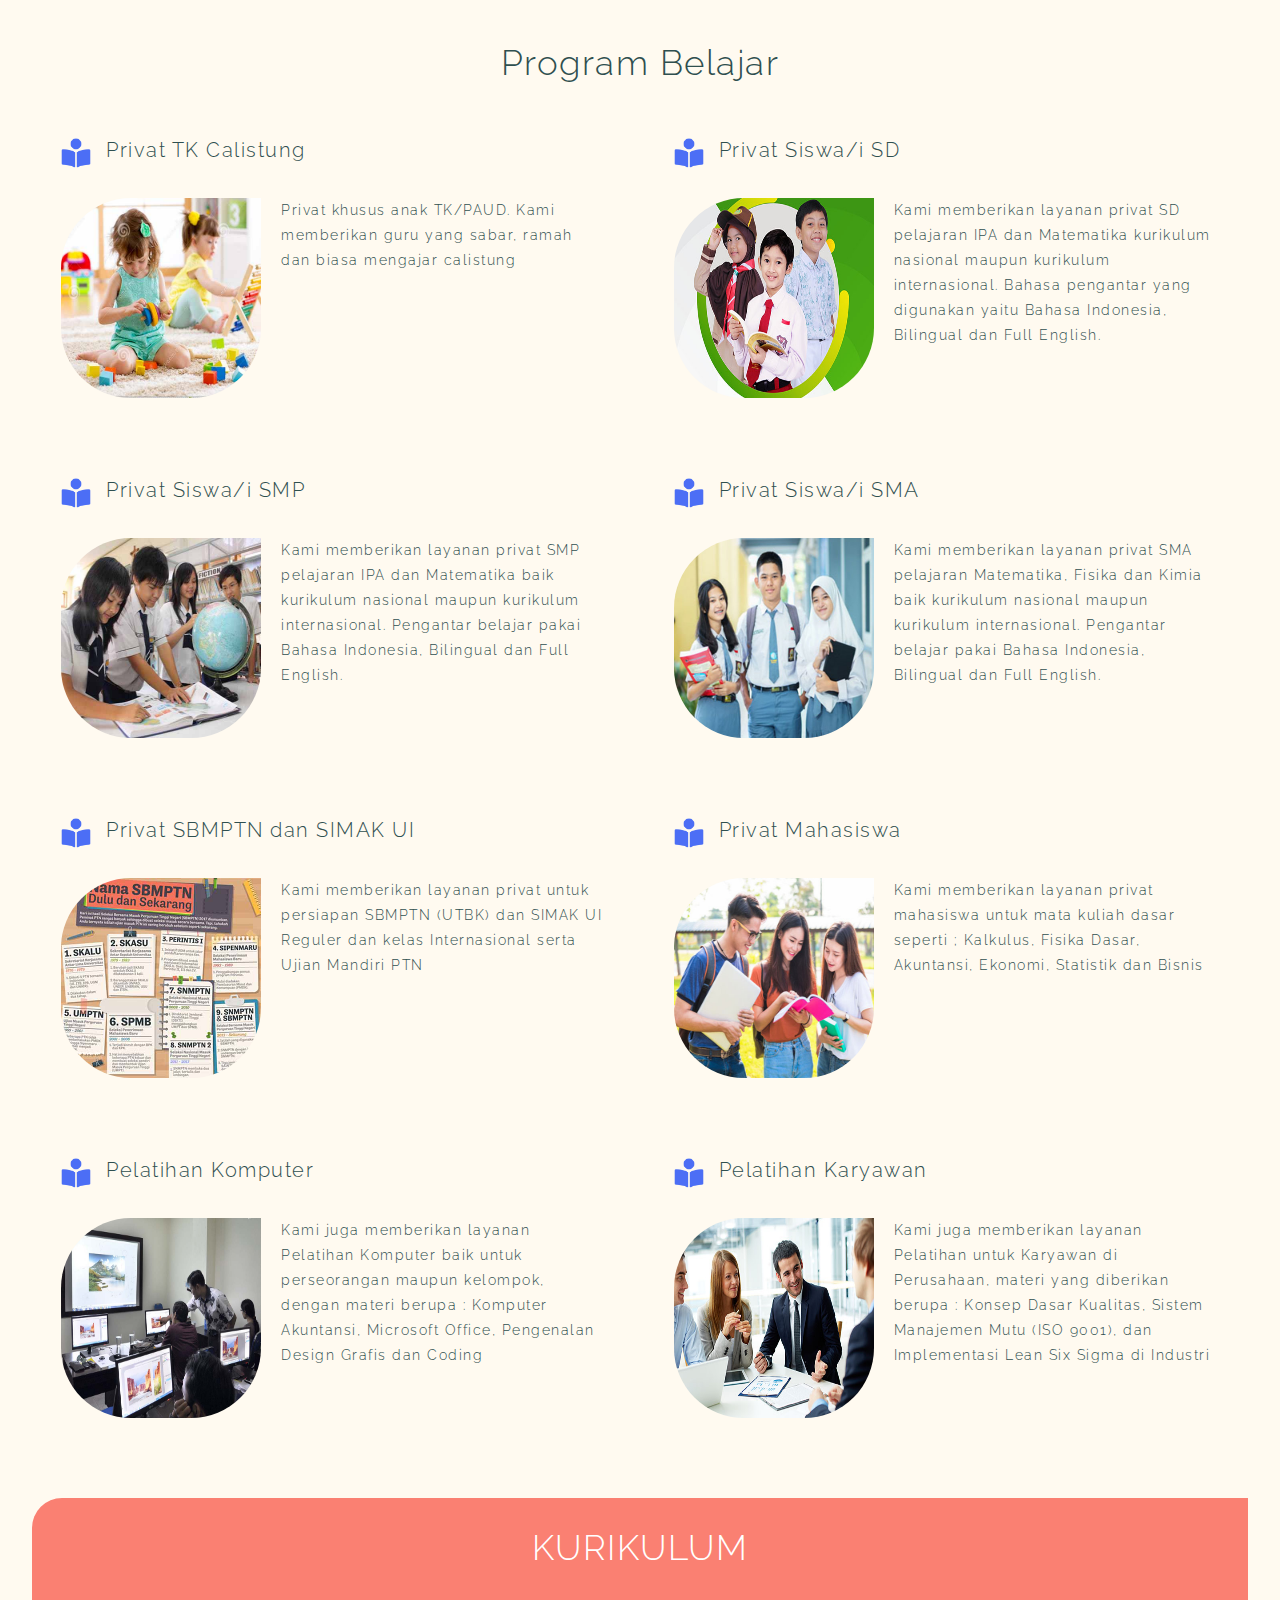
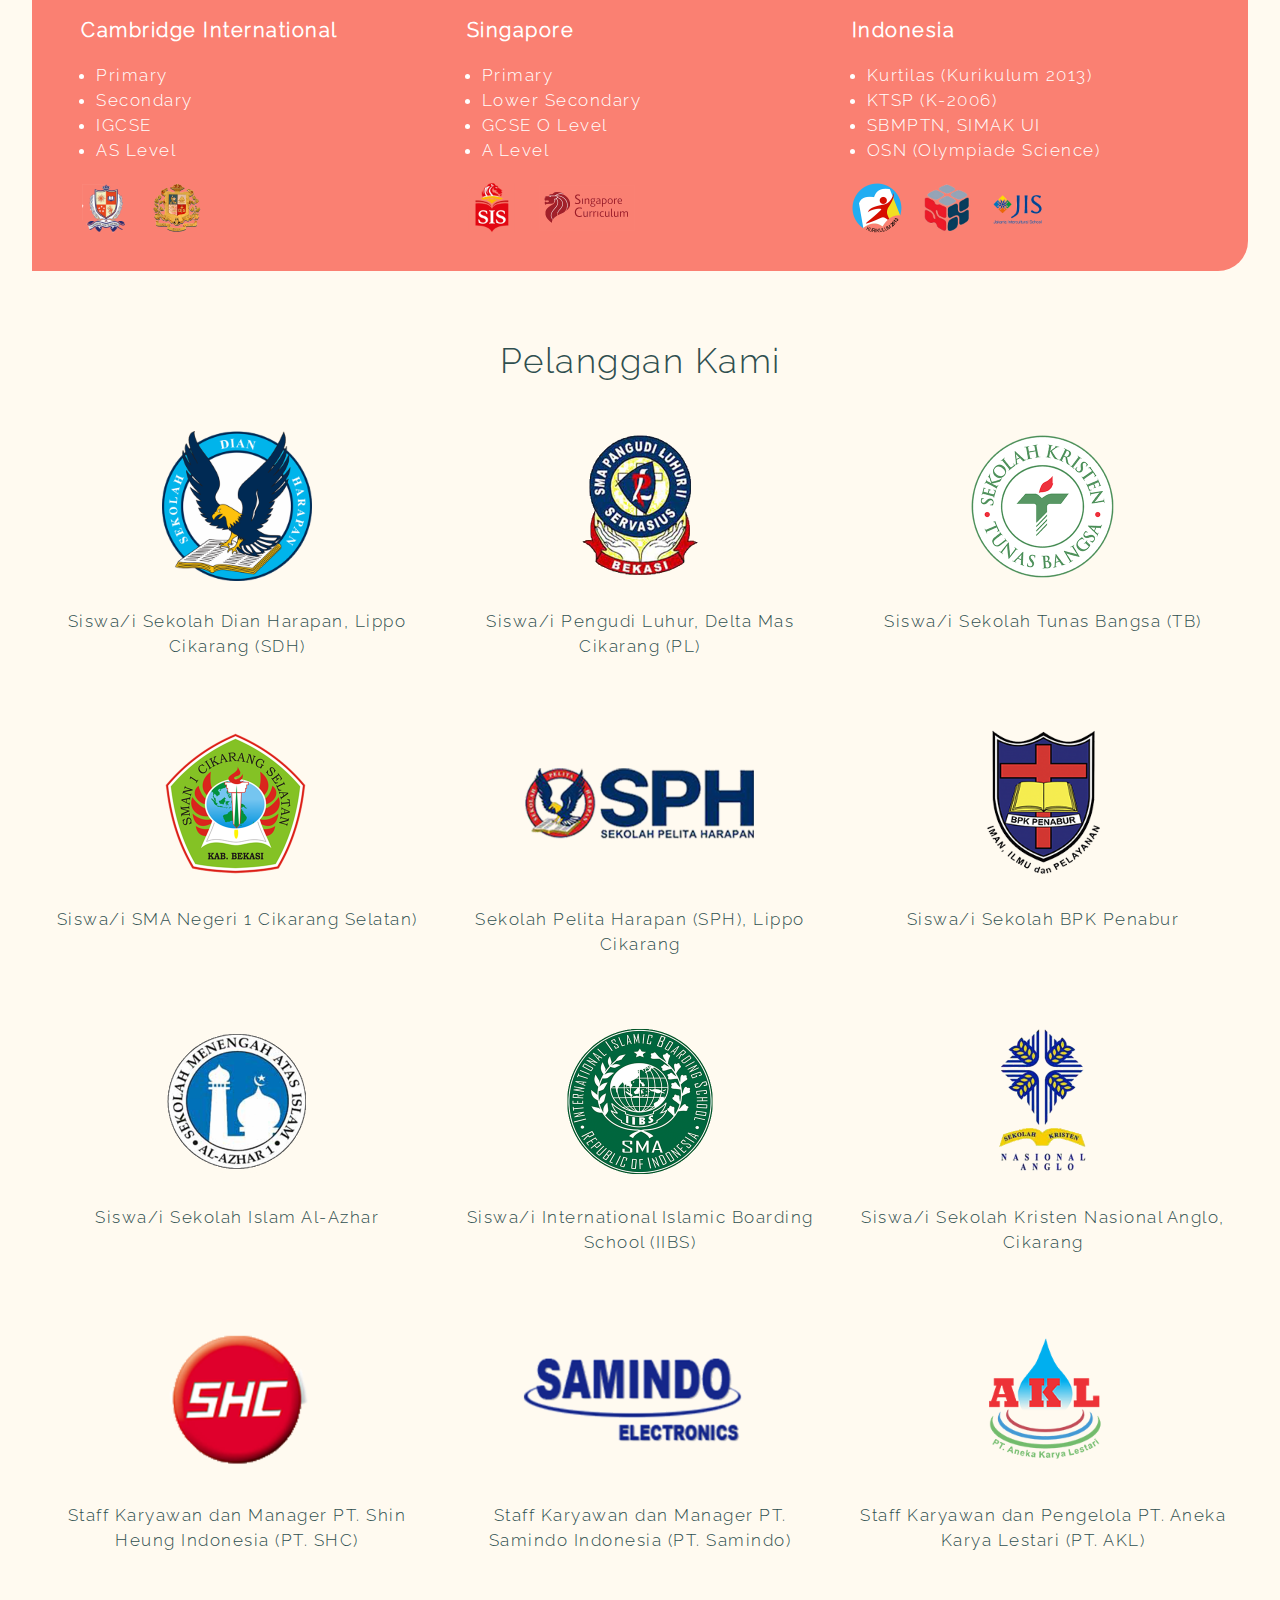
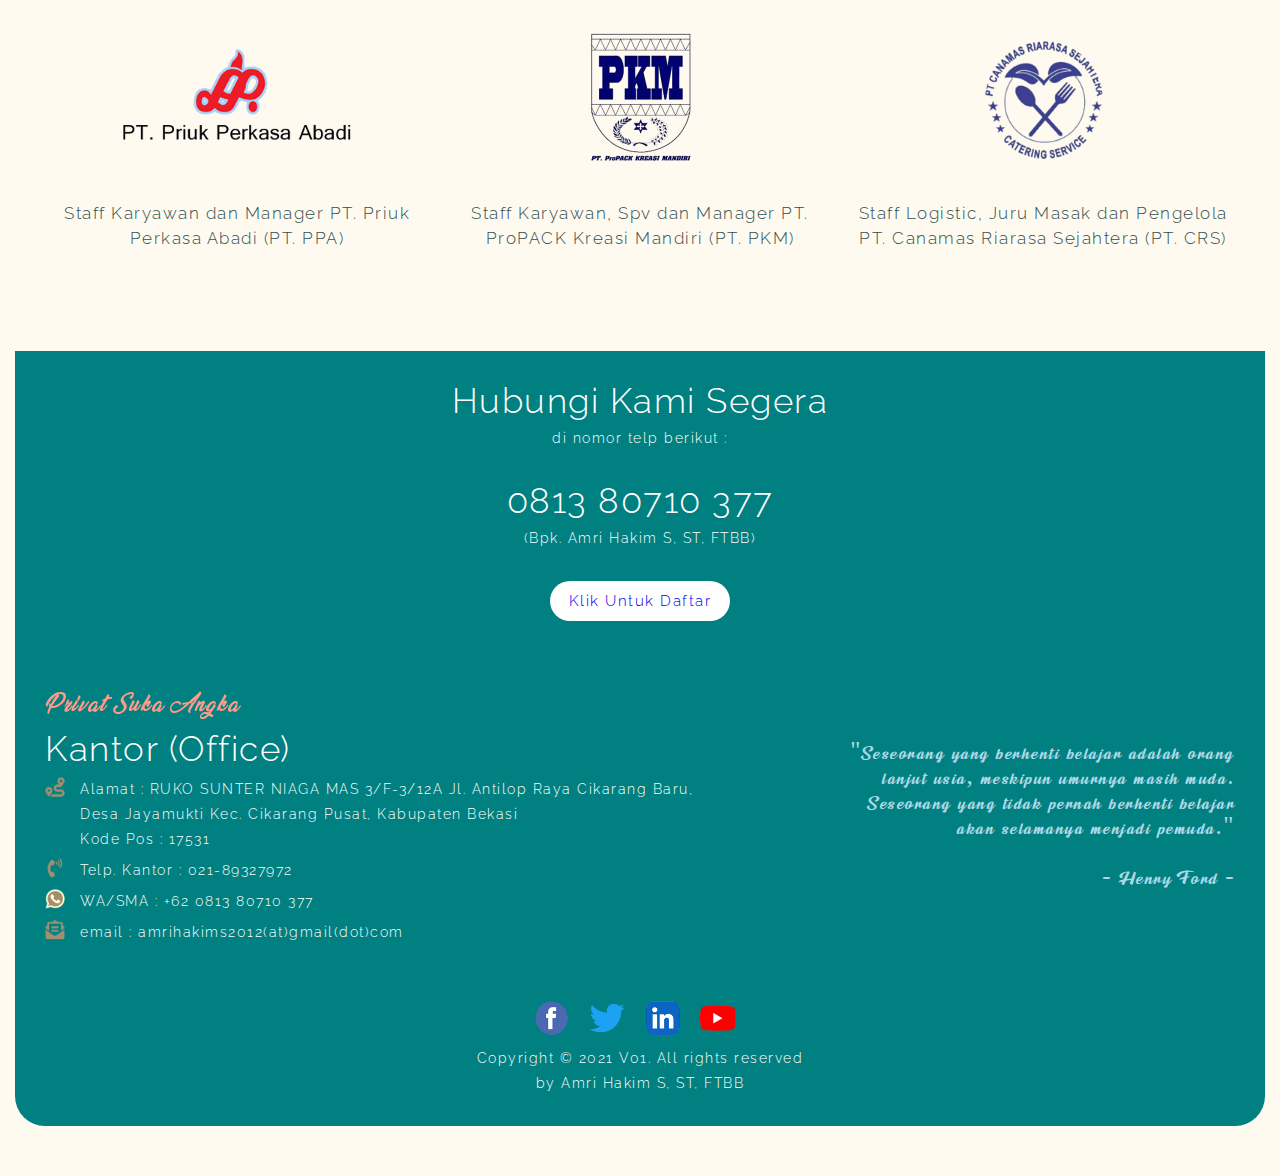
==== commit 2fac1fb2: "Update index.html" ====
--- a/index.html
+++ b/index.html
@@ -309,7 +309,7 @@
 				Kode Pos : 17531</p>
 				<p><img src="logo/Phone.png">Telp. Kantor : 021-89327972</p>
 				<p><img src="logo/WAblue.png">WA/SMA  : +62 0813 80710 377</p>
-				<p><img src="logo/Email.png">email   : amrihakims2012(at)gmail.com</p>
+				<p><img src="logo/Email.png">email   : amrihakims2012(at)gmail(dot)com</p>
 			</div>
 			<div class="sosmed">
 				<br><br>
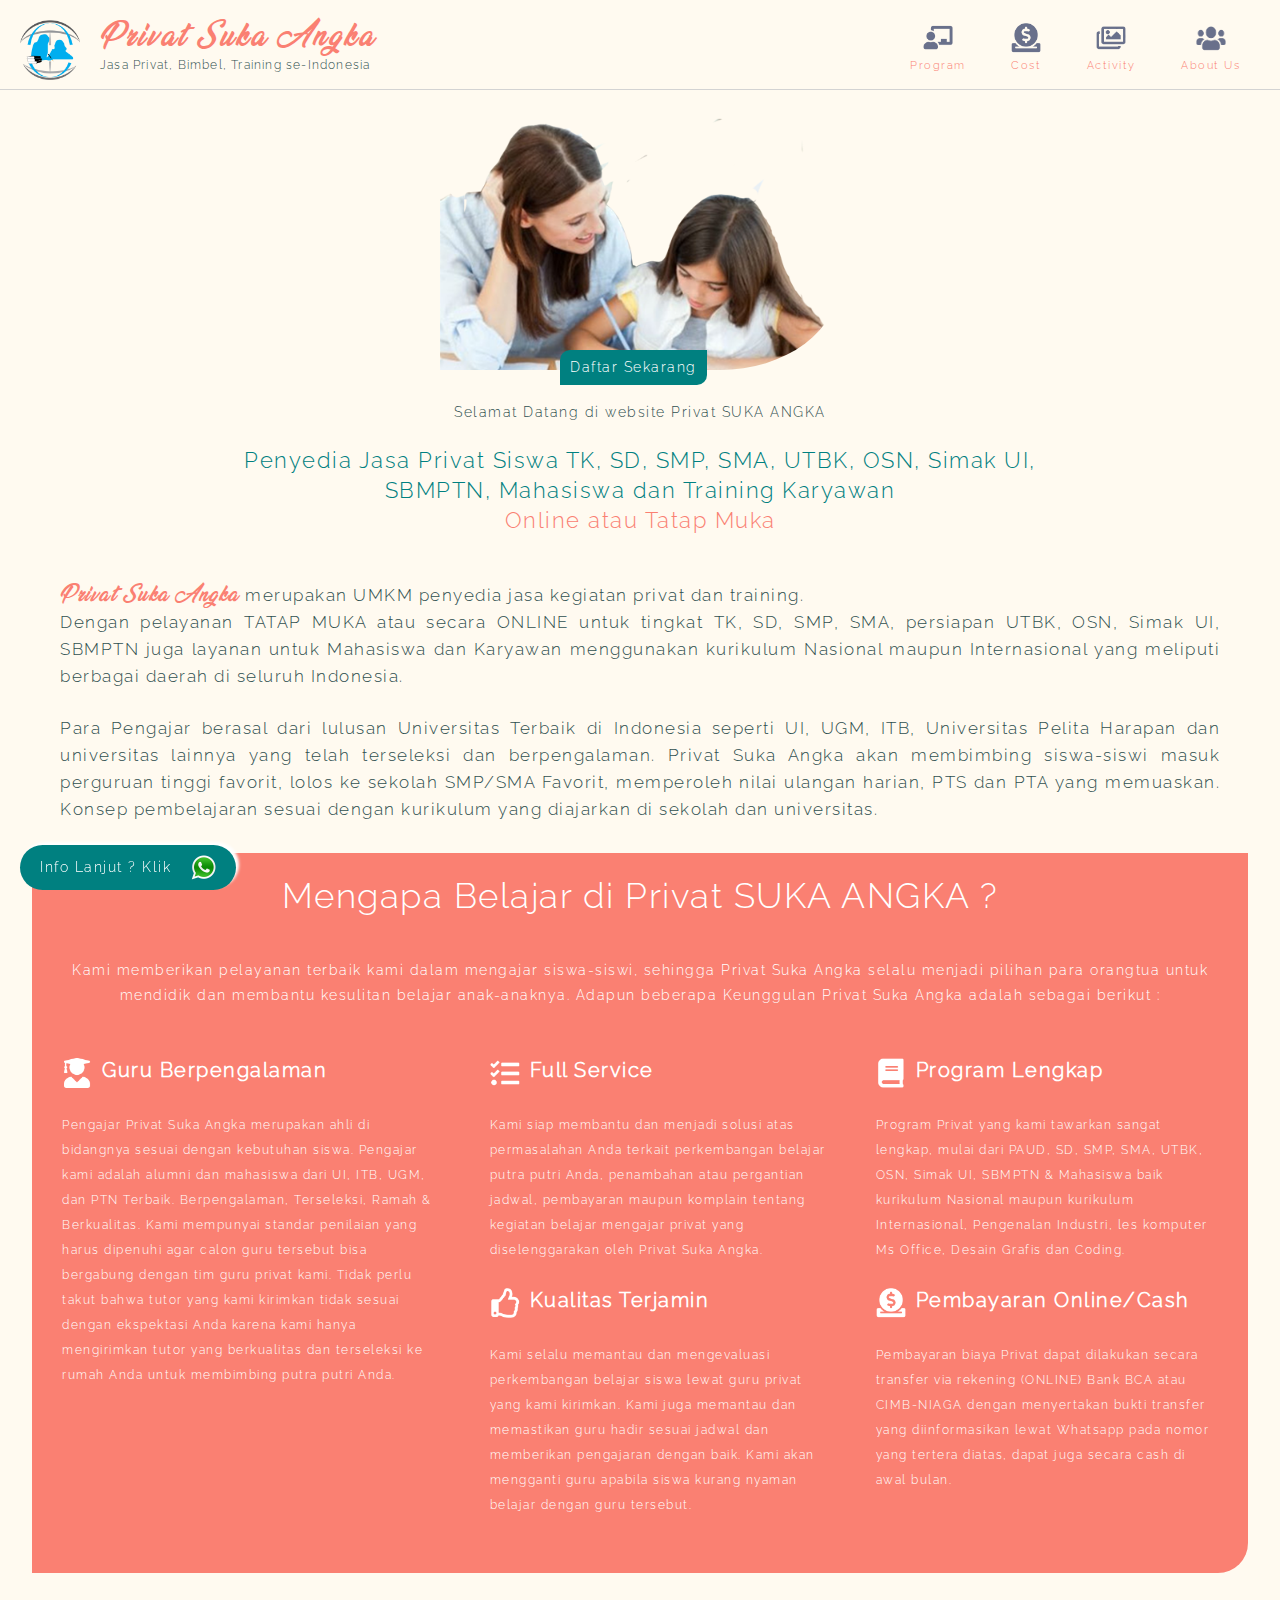
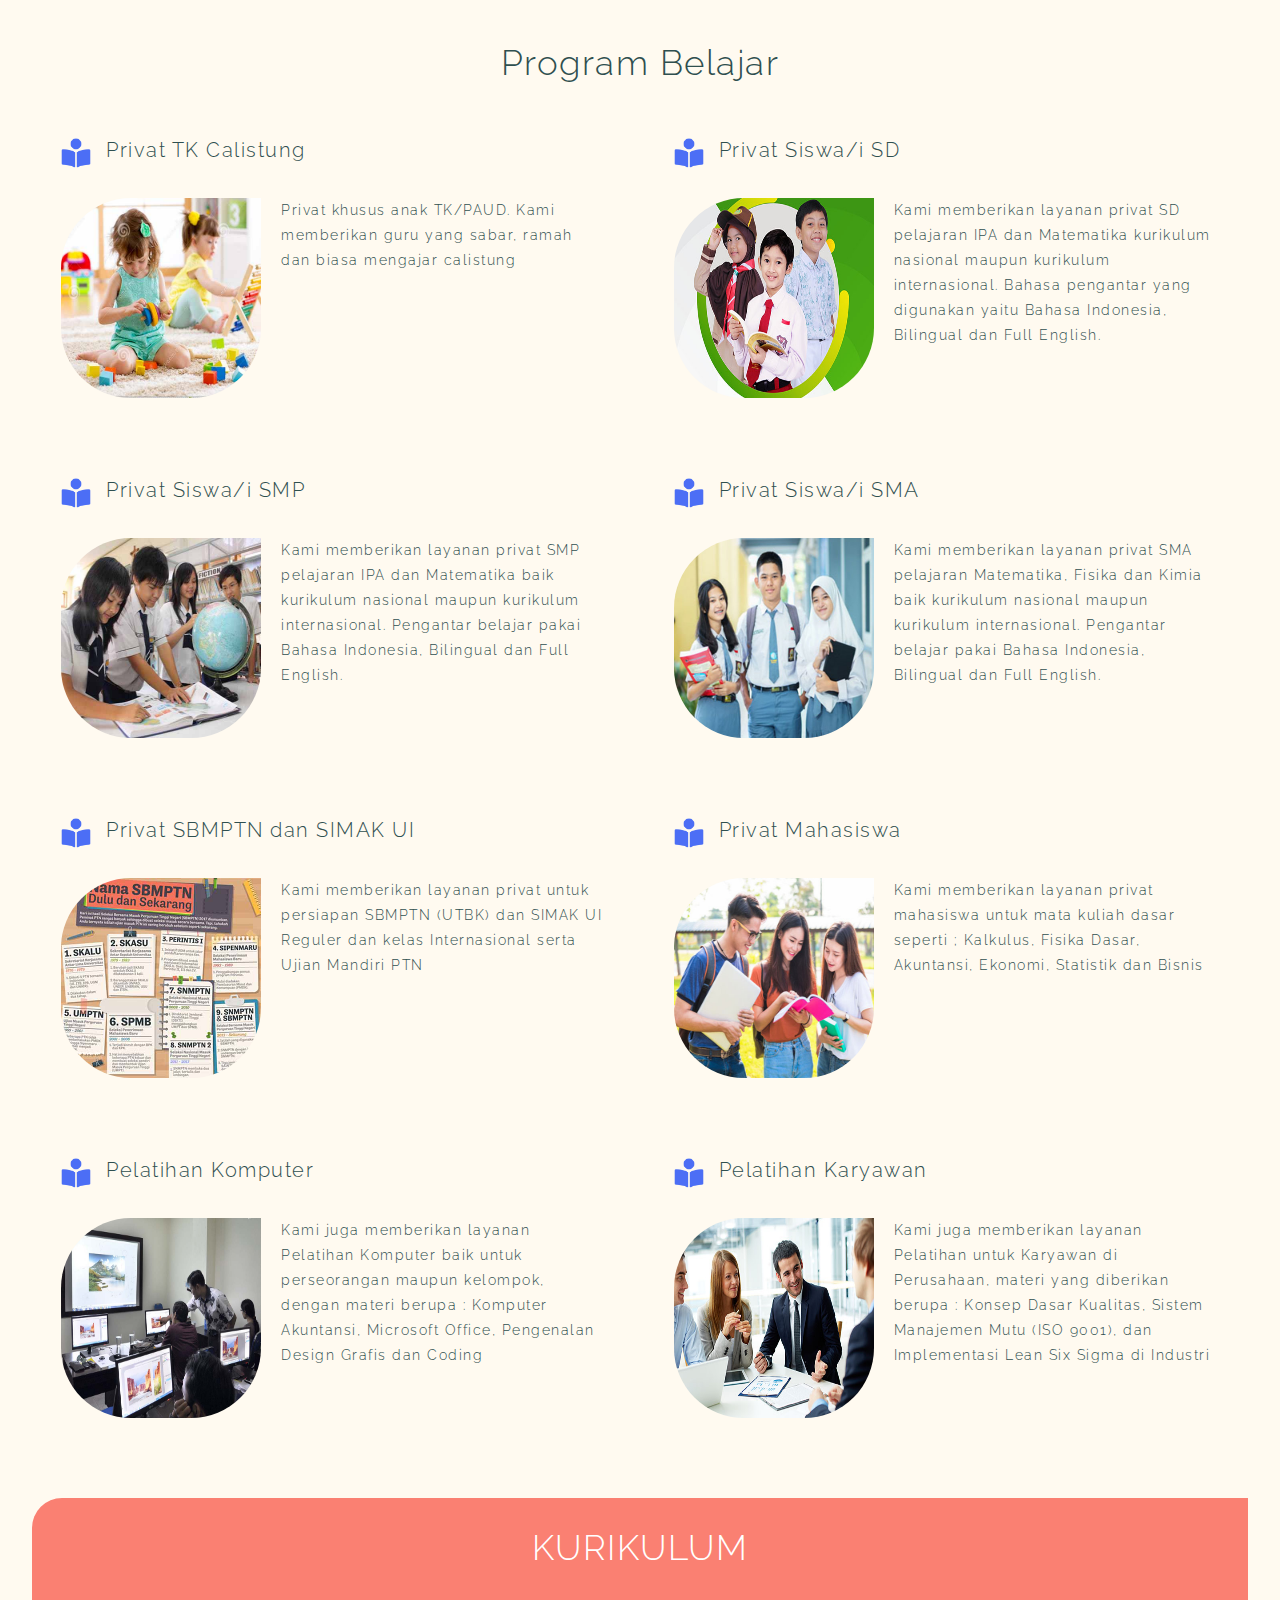
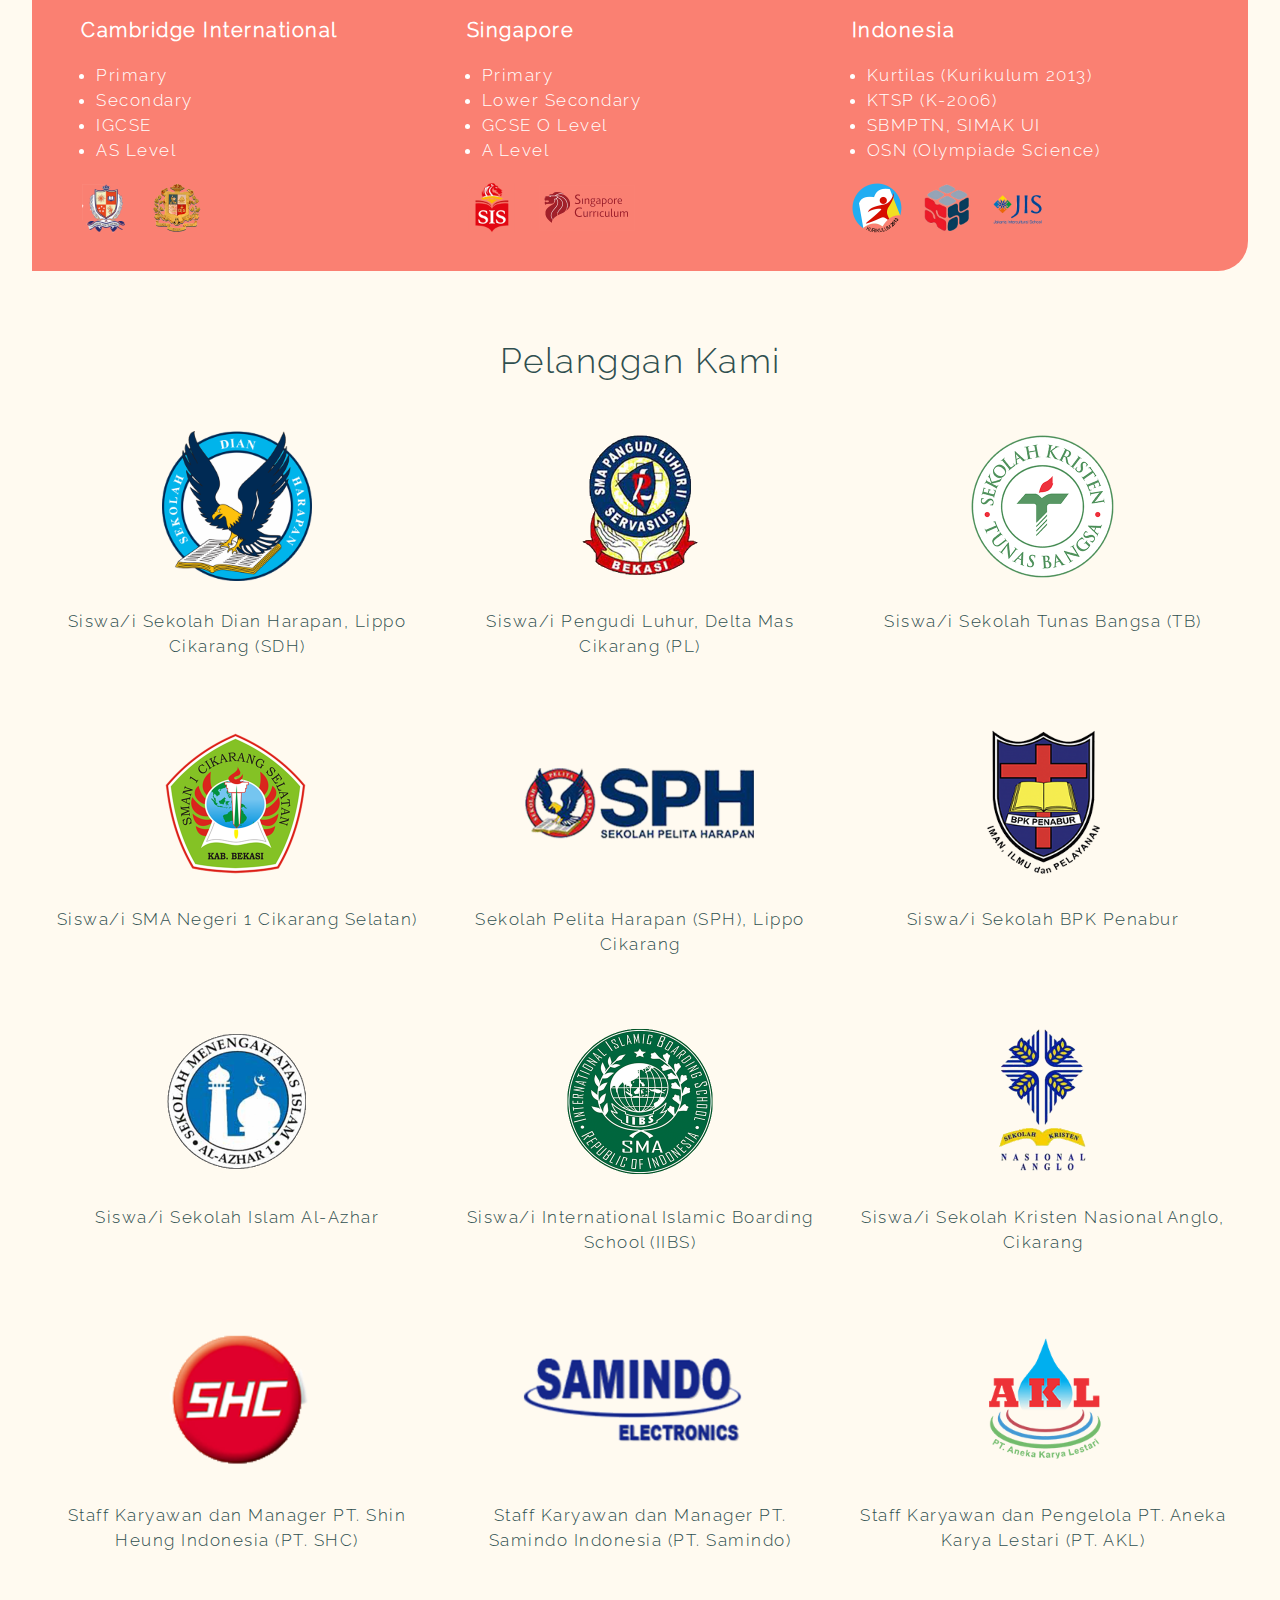
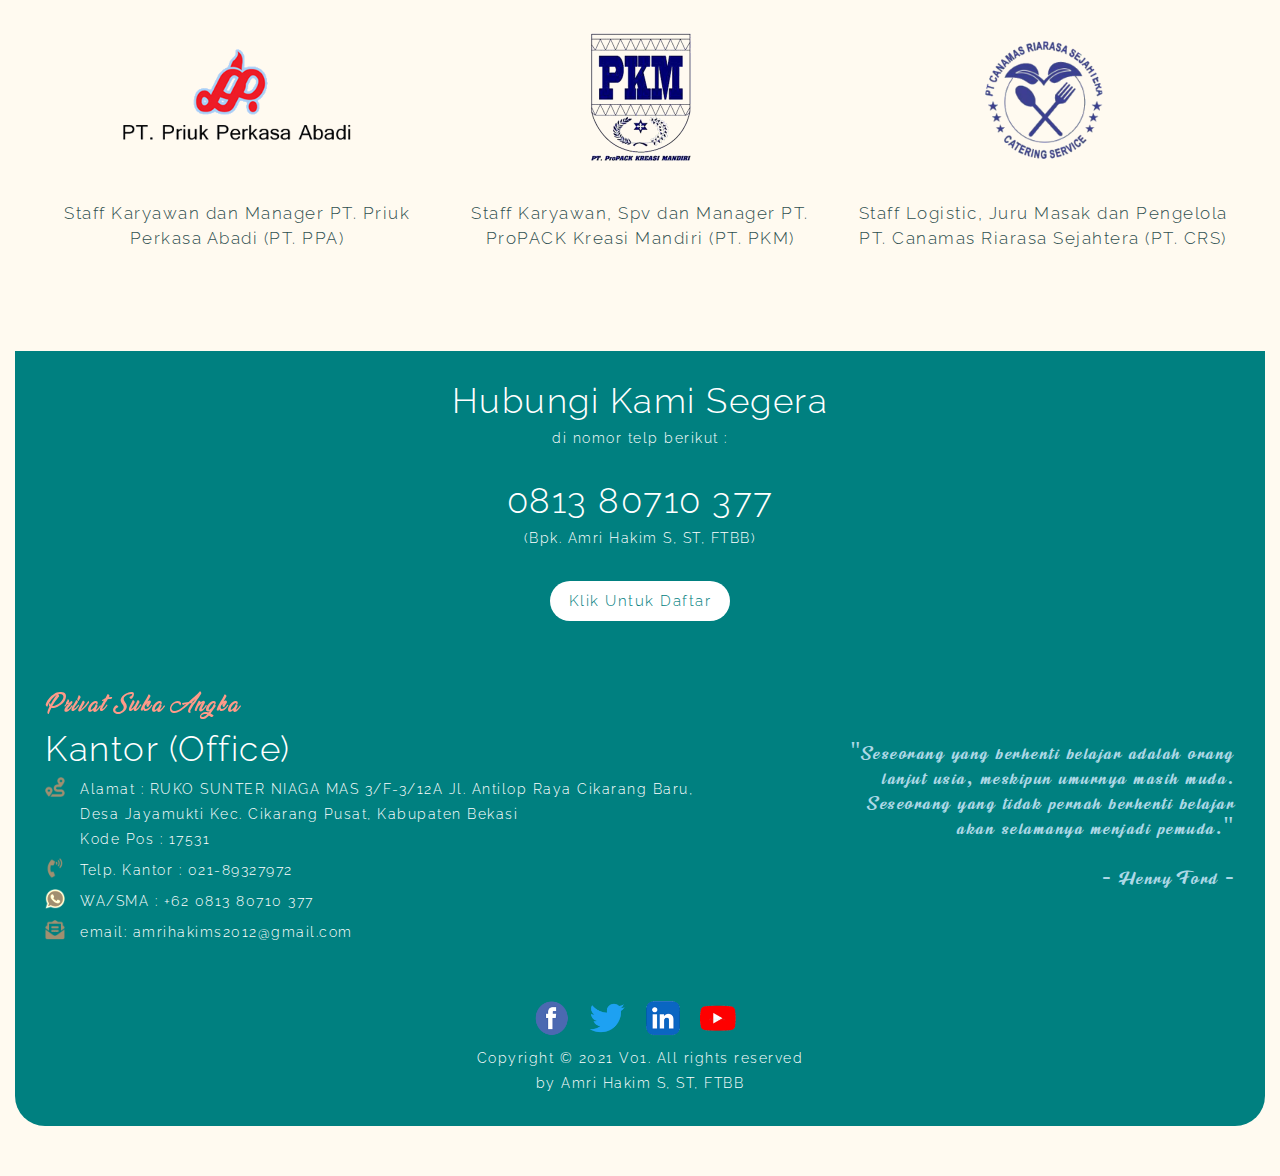
==== commit d3a1219b: "Add files via upload" ====
--- a/index.html
+++ b/index.html
@@ -36,7 +36,7 @@
 			</ul>
 		</div>
 		<div class="dropmenu" onclick="ShowBar()">
-			<a href="#"><img src="logo/Bar.png"></a>
+			<img src="logo/Bar.png">
 		</div>
 	</div>
 
@@ -47,8 +47,8 @@
 			<a href="coding/biaya.html" target="_blank"><li><img src="logo/Payment.png">Cost</li></a>
 			<a href="coding/kegiatan.html" target="_blank"><li><img src="logo/Gallery.png">Activity</li></a>
 			<a href="coding/about.html" target="_blank"><li><img src="logo/Users.png">About Us</li></a>
-			<a href="#"><li><img src="logo/Exit.png" onclick="ClosePage()">
-			Close</li></a>
+			<li><img src="logo/Exit.png" onclick="ClosePage()">
+			Close</li>
 		</ul>
 	</div>
 
@@ -67,7 +67,7 @@
 		<p class="p-left"><span>Privat Suka Angka</span> merupakan UMKM penyedia jasa kegiatan privat dan training.</p><p>Dengan pelayanan TATAP MUKA atau secara ONLINE untuk tingkat TK, SD, SMP, SMA, persiapan UTBK, OSN, Simak UI, SBMPTN juga layanan untuk Mahasiswa dan Karyawan menggunakan kurikulum Nasional maupun Internasional yang meliputi berbagai daerah di seluruh Indonesia.</p>
 		<br>
 		
-		<p>Para Pengajar berasal dari lulusan Universitas Terbaik di Indonesia seperti UI, UGM, ITB, Universitas Pelita Harapan dan universitas lainnya yang telah terseleksi dan berpengalaman. Ayo Plus Training akan membimbing siswa-siswi masuk perguruan tinggi favorit, lolos ke sekolah SMP/SMA Favorit, memperoleh nilai ulangan harian, PTS dan PTA yang memuaskan. Konsep pembelajaran sesuai dengan kurikulum yang diajarkan di sekolah dan universitas.</p>
+		<p>Para Pengajar berasal dari lulusan Universitas Terbaik di Indonesia seperti UI, UGM, ITB, Universitas Pelita Harapan dan universitas lainnya yang telah terseleksi dan berpengalaman. Privat Suka Angka akan membimbing siswa-siswi masuk perguruan tinggi favorit, lolos ke sekolah SMP/SMA Favorit, memperoleh nilai ulangan harian, PTS dan PTA yang memuaskan. Konsep pembelajaran sesuai dengan kurikulum yang diajarkan di sekolah dan universitas.</p>
 	</div>
 
 
@@ -298,7 +298,7 @@
 		<p>di nomor telp berikut :</p>
 		<h1>0813 80710 377</h1>
 		<p>(Bpk. Amri Hakim S, ST, FTBB)</p>
-		<div class="klik"><a href="coding/biaya.html#linkF" target="_blank">Klik Untuk Daftar</a></div>
+		<a href="coding/biaya.html#linkF" target="_blank"><div class="klik">Klik Untuk Daftar</div></a>
 		<div class="Address">
 			<div class="office">
 				<span>Privat Suka Angka</span>
@@ -309,7 +309,7 @@
 				Kode Pos : 17531</p>
 				<p><img src="logo/Phone.png">Telp. Kantor : 021-89327972</p>
 				<p><img src="logo/WAblue.png">WA/SMA  : +62 0813 80710 377</p>
-				<p><img src="logo/Email.png">email   : amrihakims2012(at)gmail(dot)com</p>
+				<p><img src="logo/Email.png">email: amrihakims2012@gmail.com</p>
 			</div>
 			<div class="sosmed">
 				<br><br>
@@ -326,4 +326,4 @@
 	</div>
 	<script src="coding/script.js"></script>
 </body>
-</html>
+</html>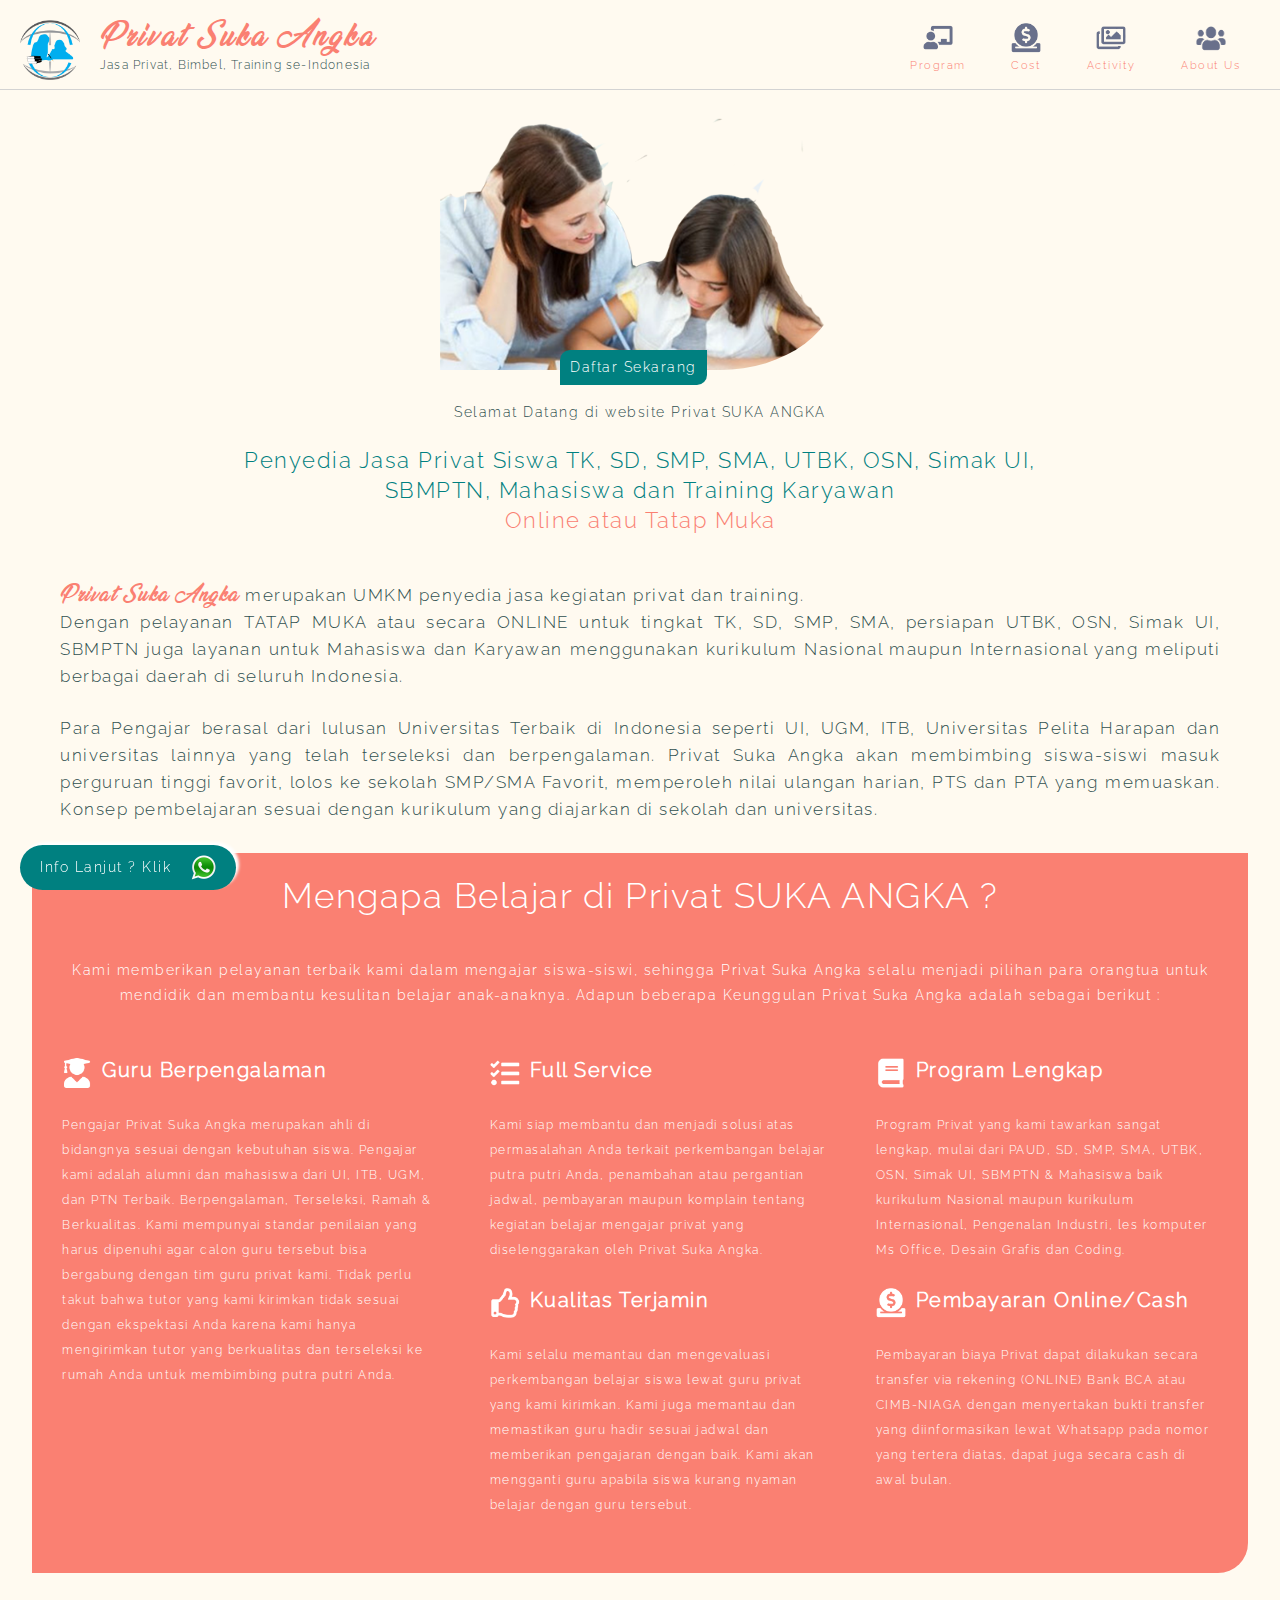
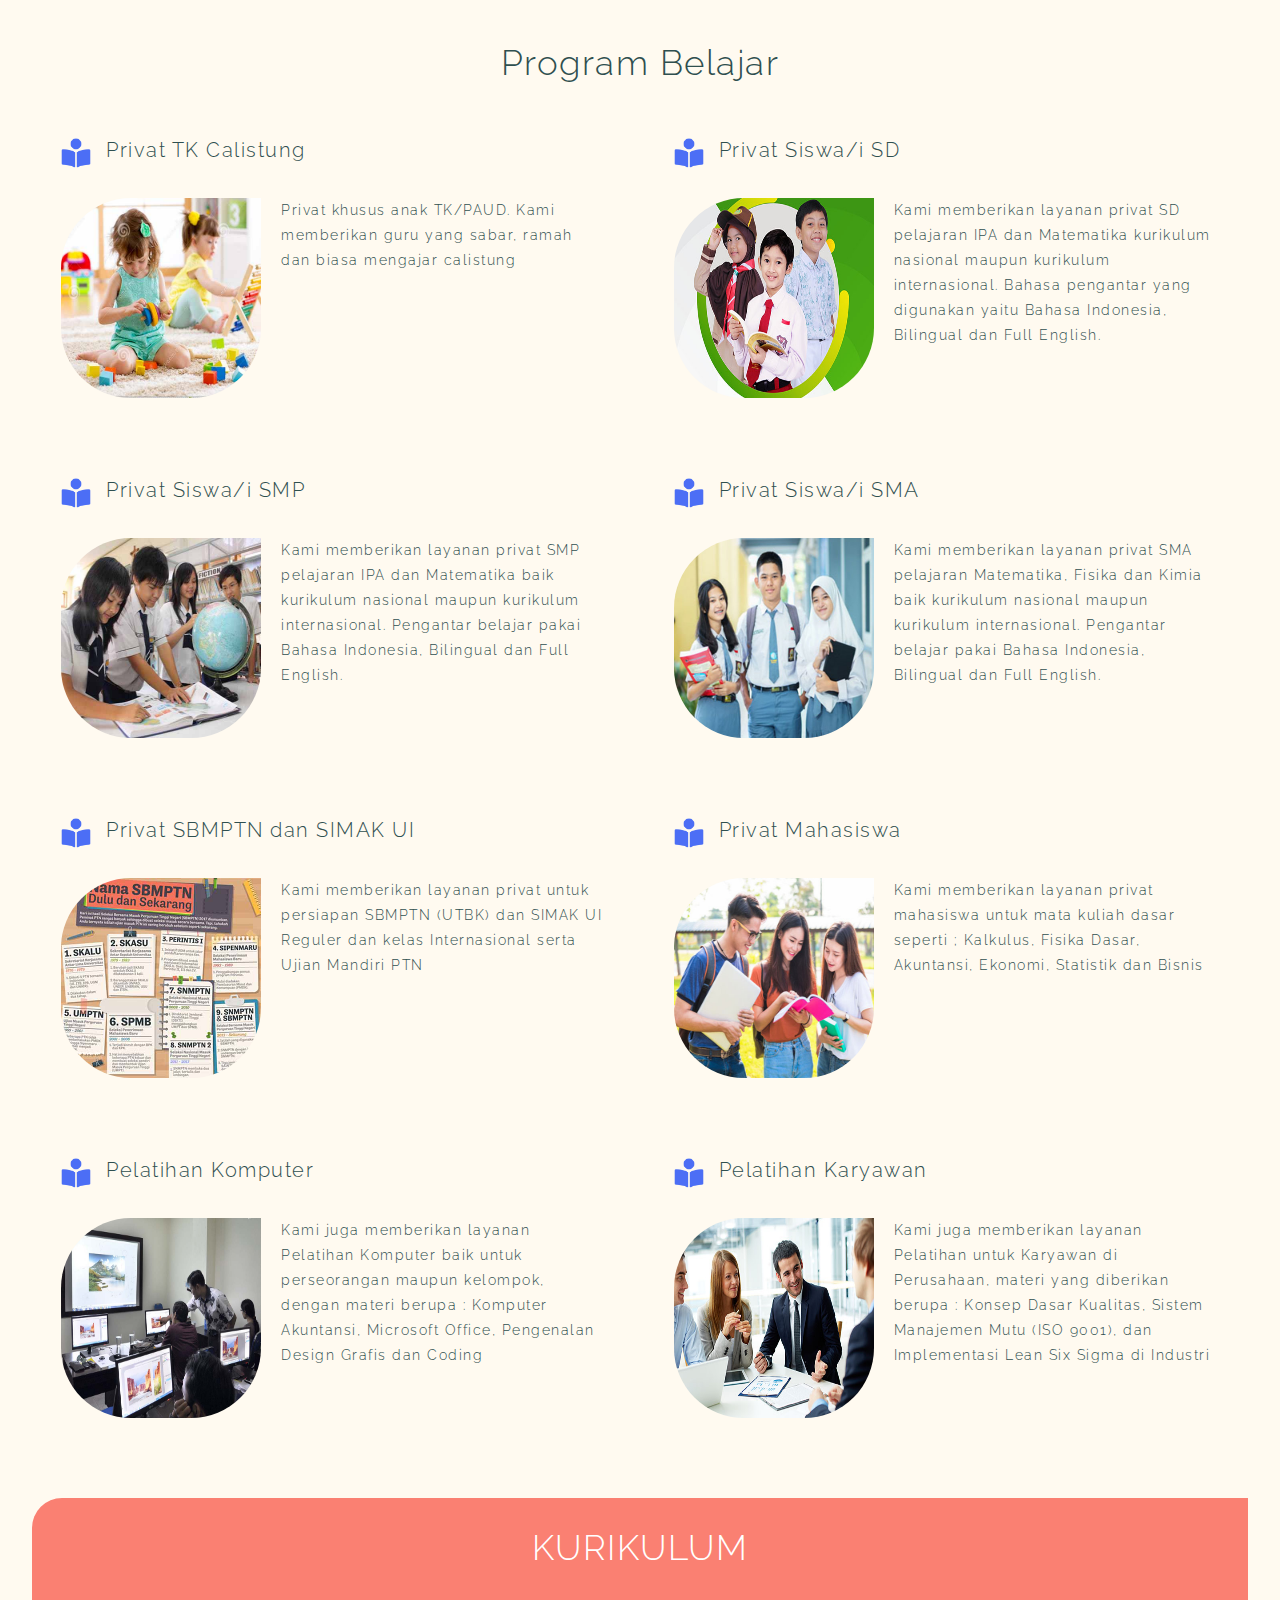
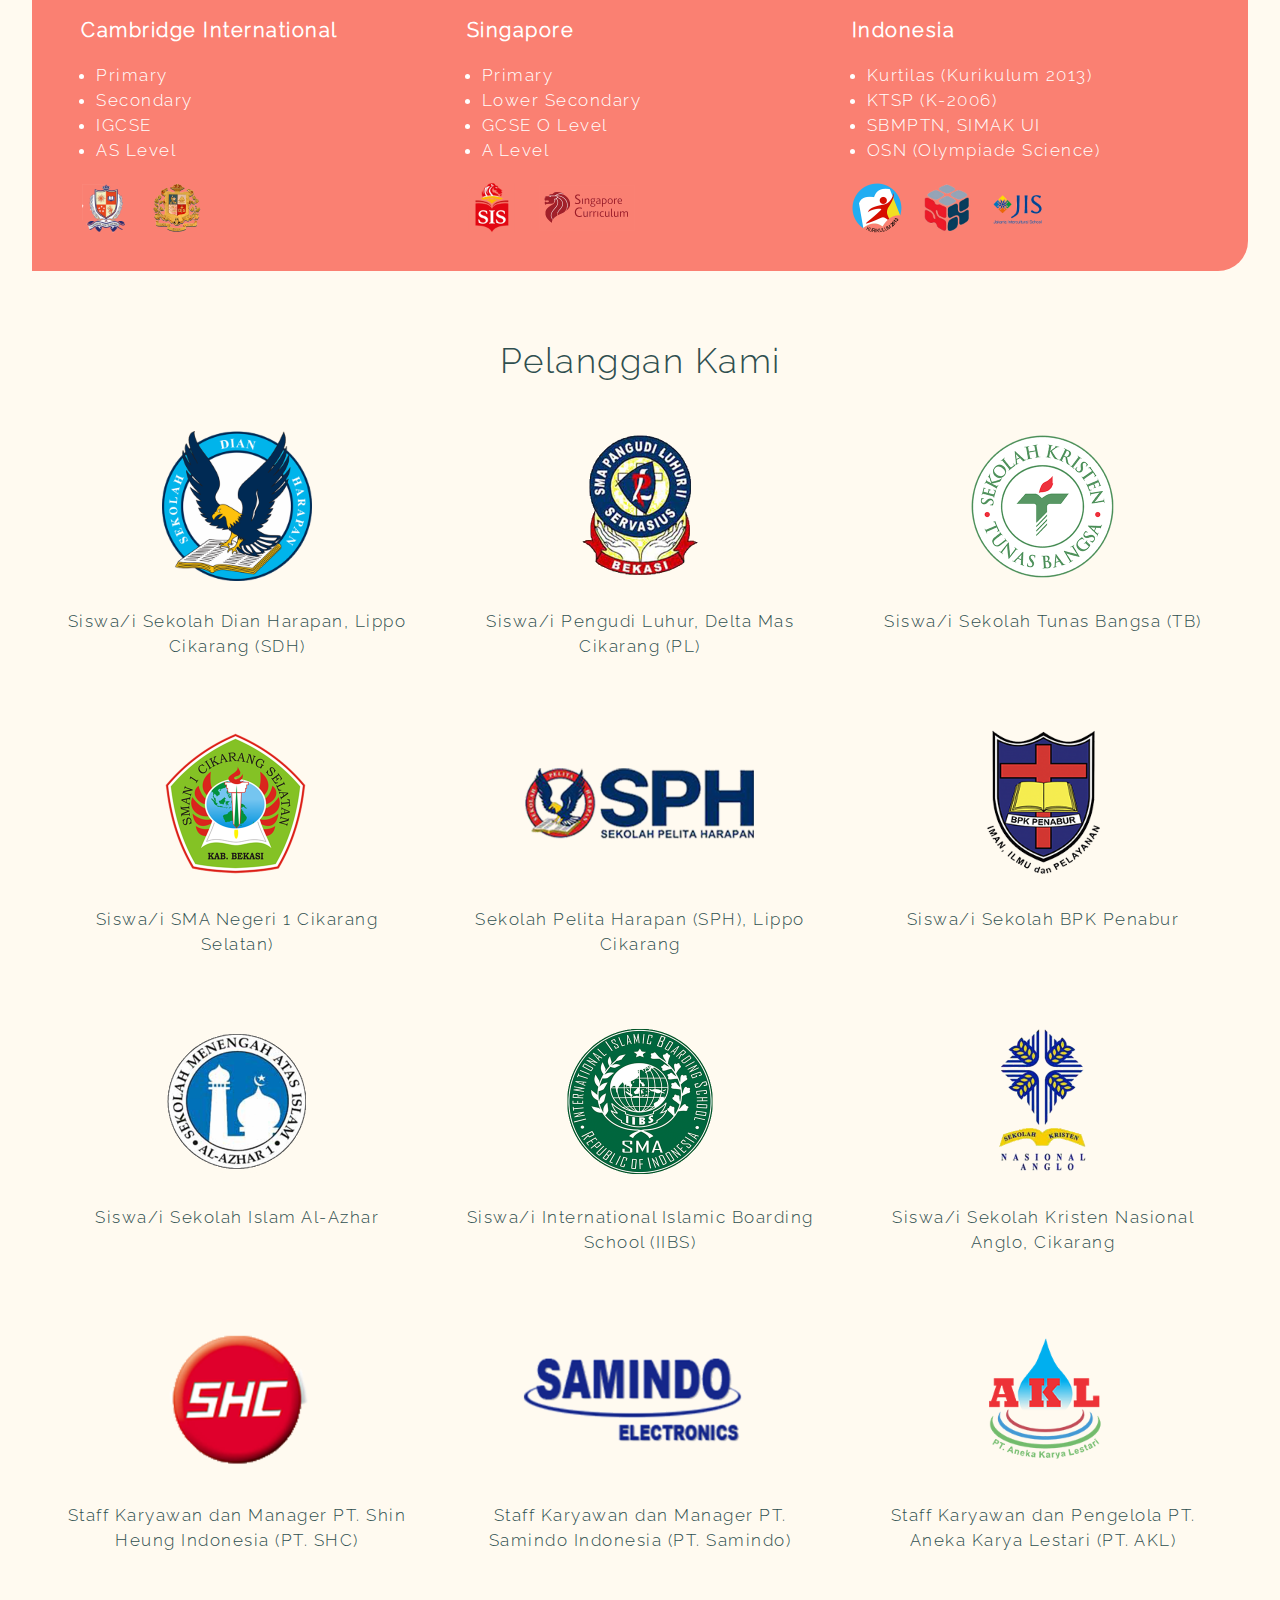
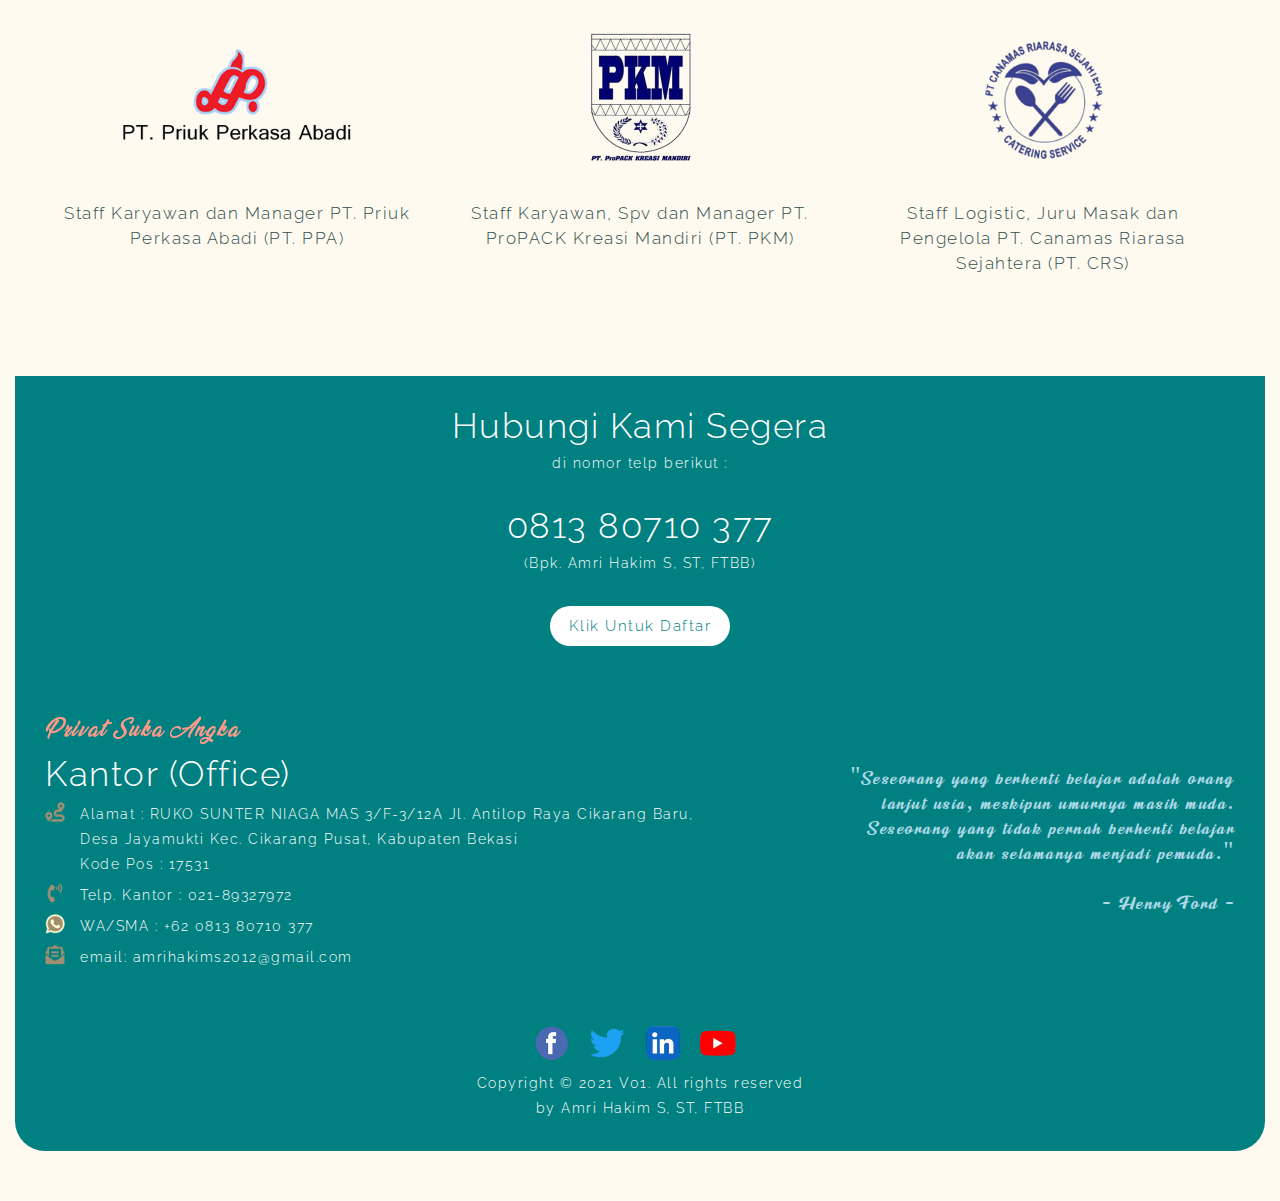
==== commit 54f996ce: "Add files via upload" ====
--- a/index.html
+++ b/index.html
@@ -301,7 +301,7 @@
 		<a href="coding/biaya.html#linkF" target="_blank"><div class="klik">Klik Untuk Daftar</div></a>
 		<div class="Address">
 			<div class="office">
-				<span>Privat Suka Angka</span>
+				<span id="nama02">Privat Suka Angka</span>
 				<h1>Kantor (Office)</h1>
 				<p><img src="logo/Map.png">Alamat  : RUKO SUNTER NIAGA MAS 3/F-3/12A
 				Jl. Antilop Raya Cikarang Baru, <br> Desa Jayamukti
--- a/coding/style.css
+++ b/coding/style.css
@@ -173,6 +173,7 @@
 .top ul li {
 	display:inline-block;
 	padding:3px 20px;
+	cursor: pointer;
 }
 
 .top ul li img {
@@ -210,7 +211,8 @@
 	filter:grayscale(80%);
 	float:right;
 	margin-top: 10px;
-	display:none;	
+	display:none;
+	cursor:pointer;	
 }
 
 .dropmenu img {
@@ -249,25 +251,28 @@
 
 /* Menu tersembunyi Side Bar */
 .sidebar {
-	margin-top: 30px;
+	margin-top: 10px;
 	position:fixed;
 	z-index: 10;
 	right:-300px;
 	top:0;
-	display:none;	
+	display:none;
+	box-shadow: -5px 5px 7px white;	
 }
 
 .sidebar li {
 	background-color: #008080;
 	color:white;
-	display:block;
+	display:flex;
+	align-items: center;
 	padding:15px 70px 15px 20px;
 	box-sizing: border-box;
+	cursor:pointer;
 }
 
 .sidebar li:hover {
 	background-color: #FA8072;
-	transform: scale(1.1);
+	transform: scale(1.03);
 	transition:0.3s;
 }
 
@@ -318,7 +323,6 @@
 }
 
 .foster1 div:hover {
-	color:#008080;
 	transform: scale(1.2);
 	transition:0.3s;
 }
@@ -530,6 +534,7 @@
 .Pelanggan p {
 	margin:20px 0;
 	font-size:17px;
+	padding:0 10px;
 }
 
 .ListPelanggan div {
@@ -610,7 +615,6 @@
 
 
 .Ajakan .klik:hover {
-	color:yellow;
 	transform: scale(1.2);
 	transition:0.3s;
 }
@@ -643,6 +647,8 @@
 .office p {
 	display: flex;
 	padding:3px 0;
+	font-family: 'Raleway', serif;
+	text-overflow: wrap;
 }
 
 .office p img {
@@ -733,7 +739,7 @@
 
 	.nama span {
 		font-size:17px;
-		letter-spacing:1.4px;
+		letter-spacing:1.5px;
 	}
 
 	.nama p {
